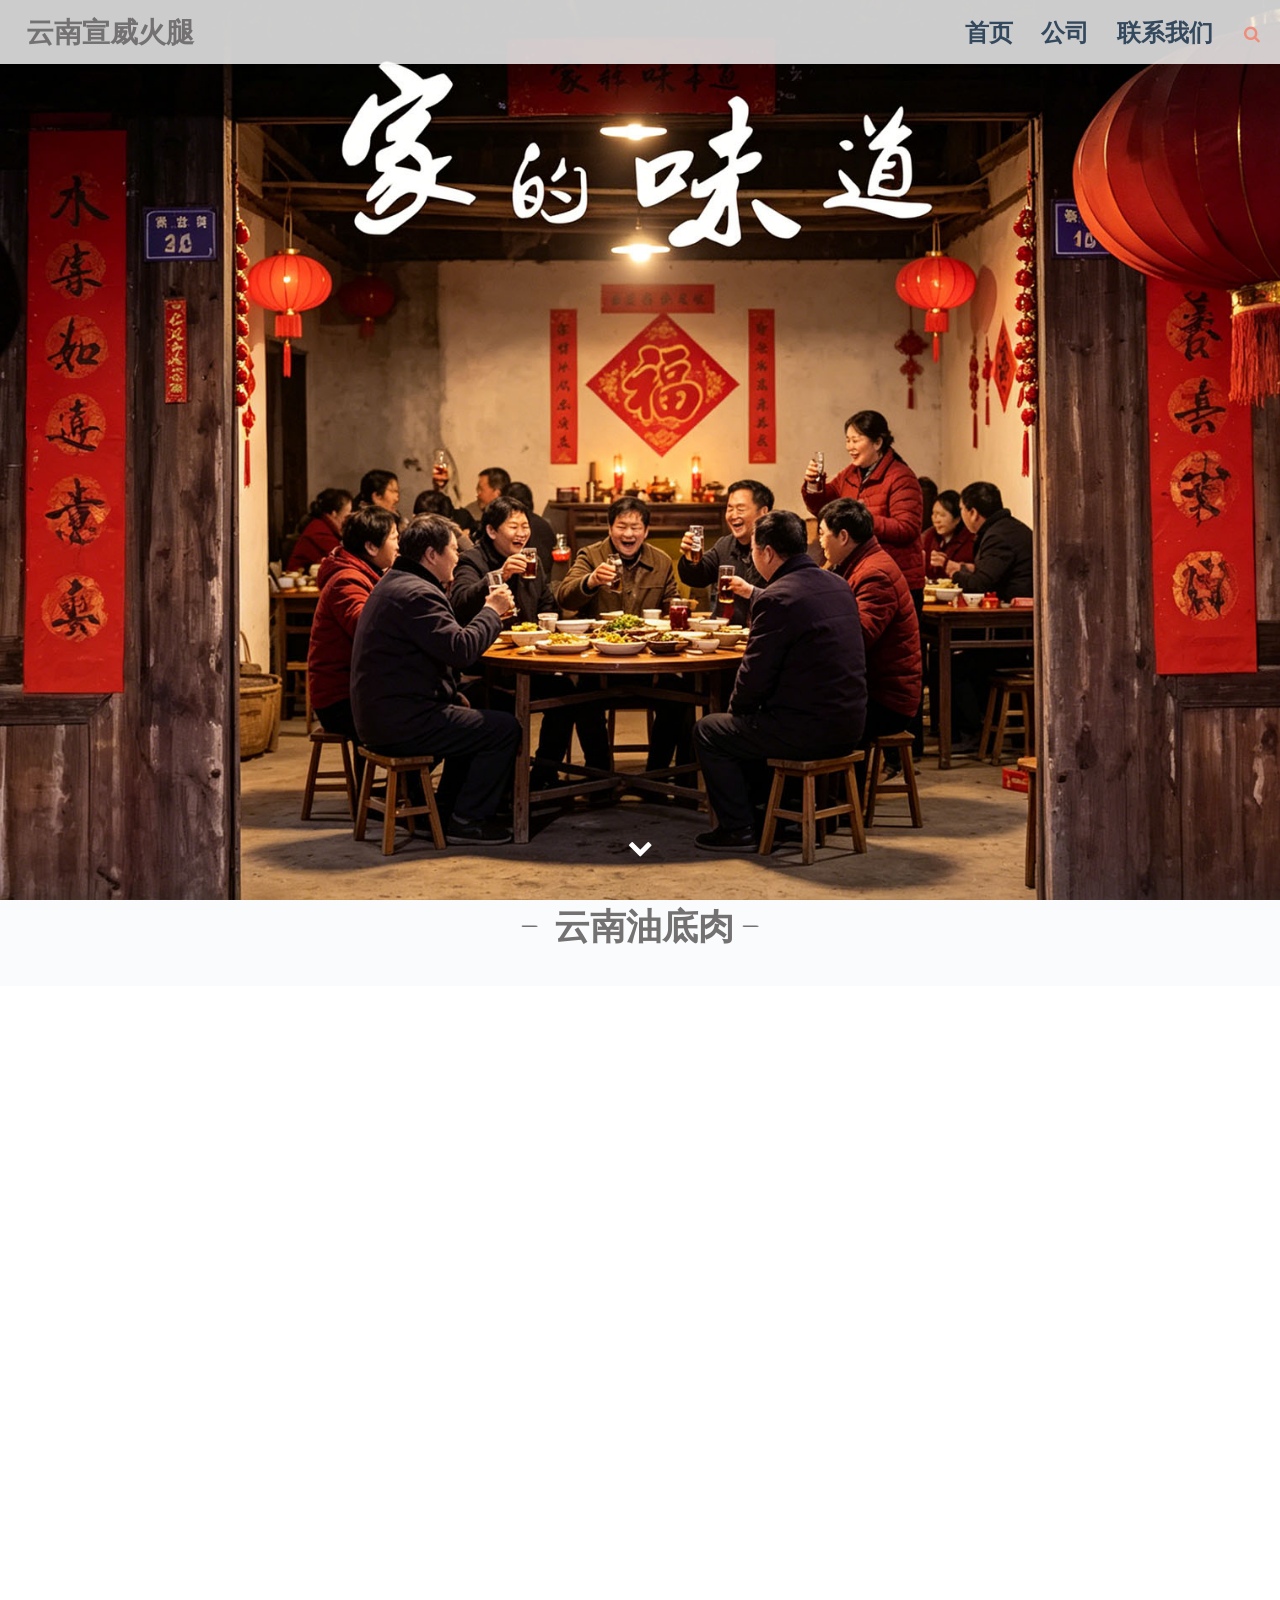
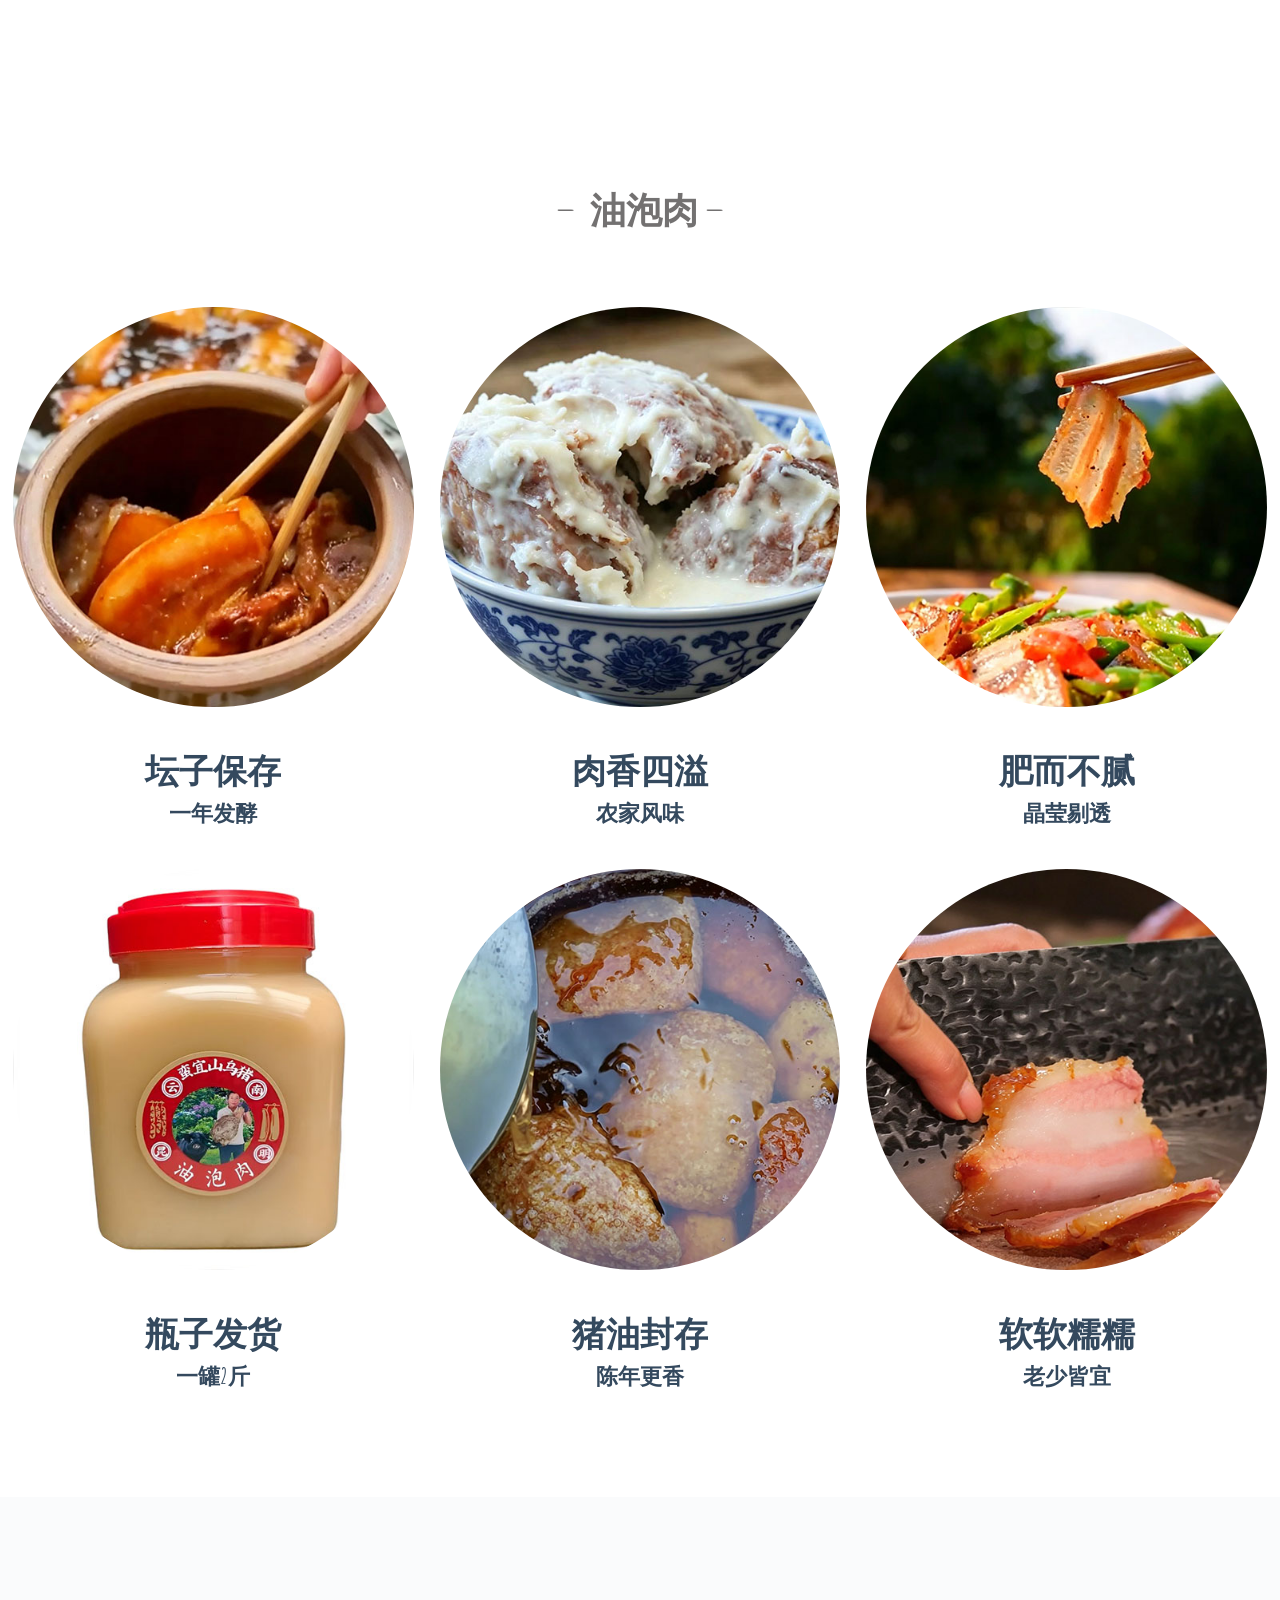
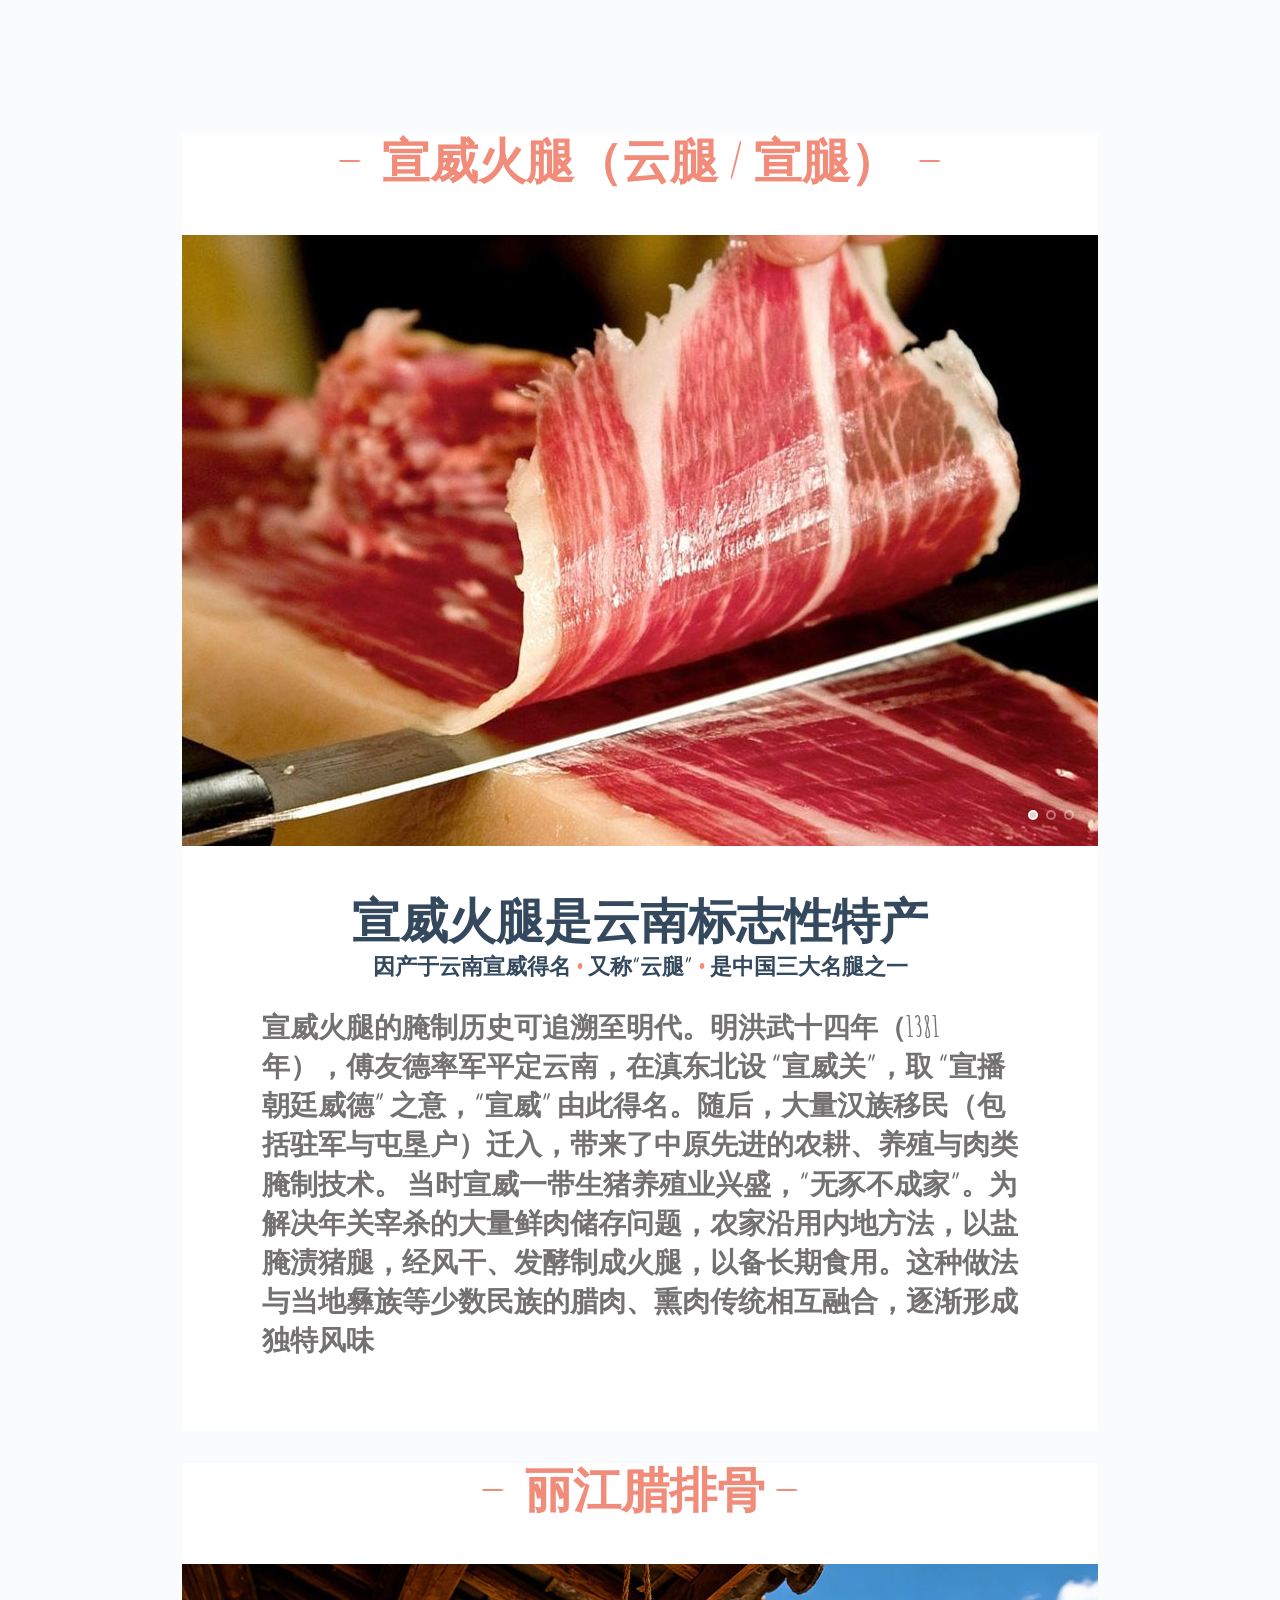
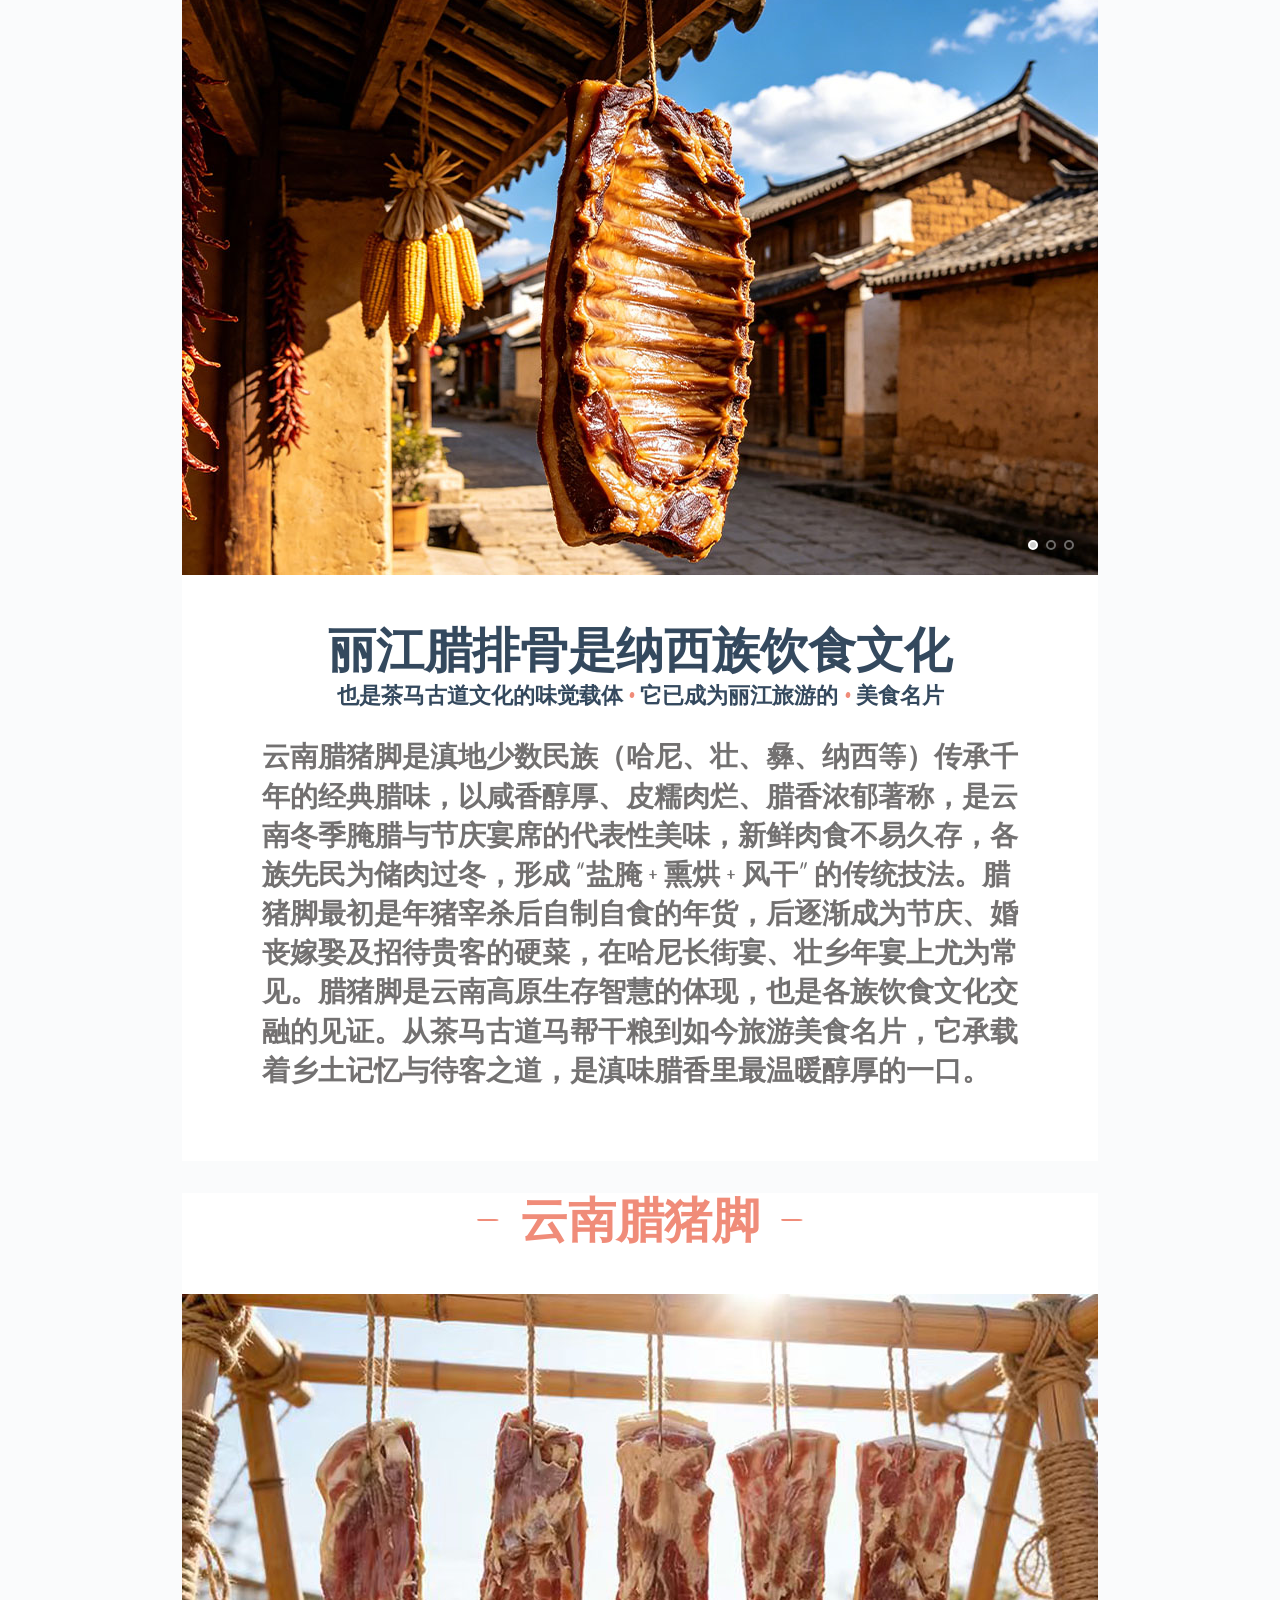
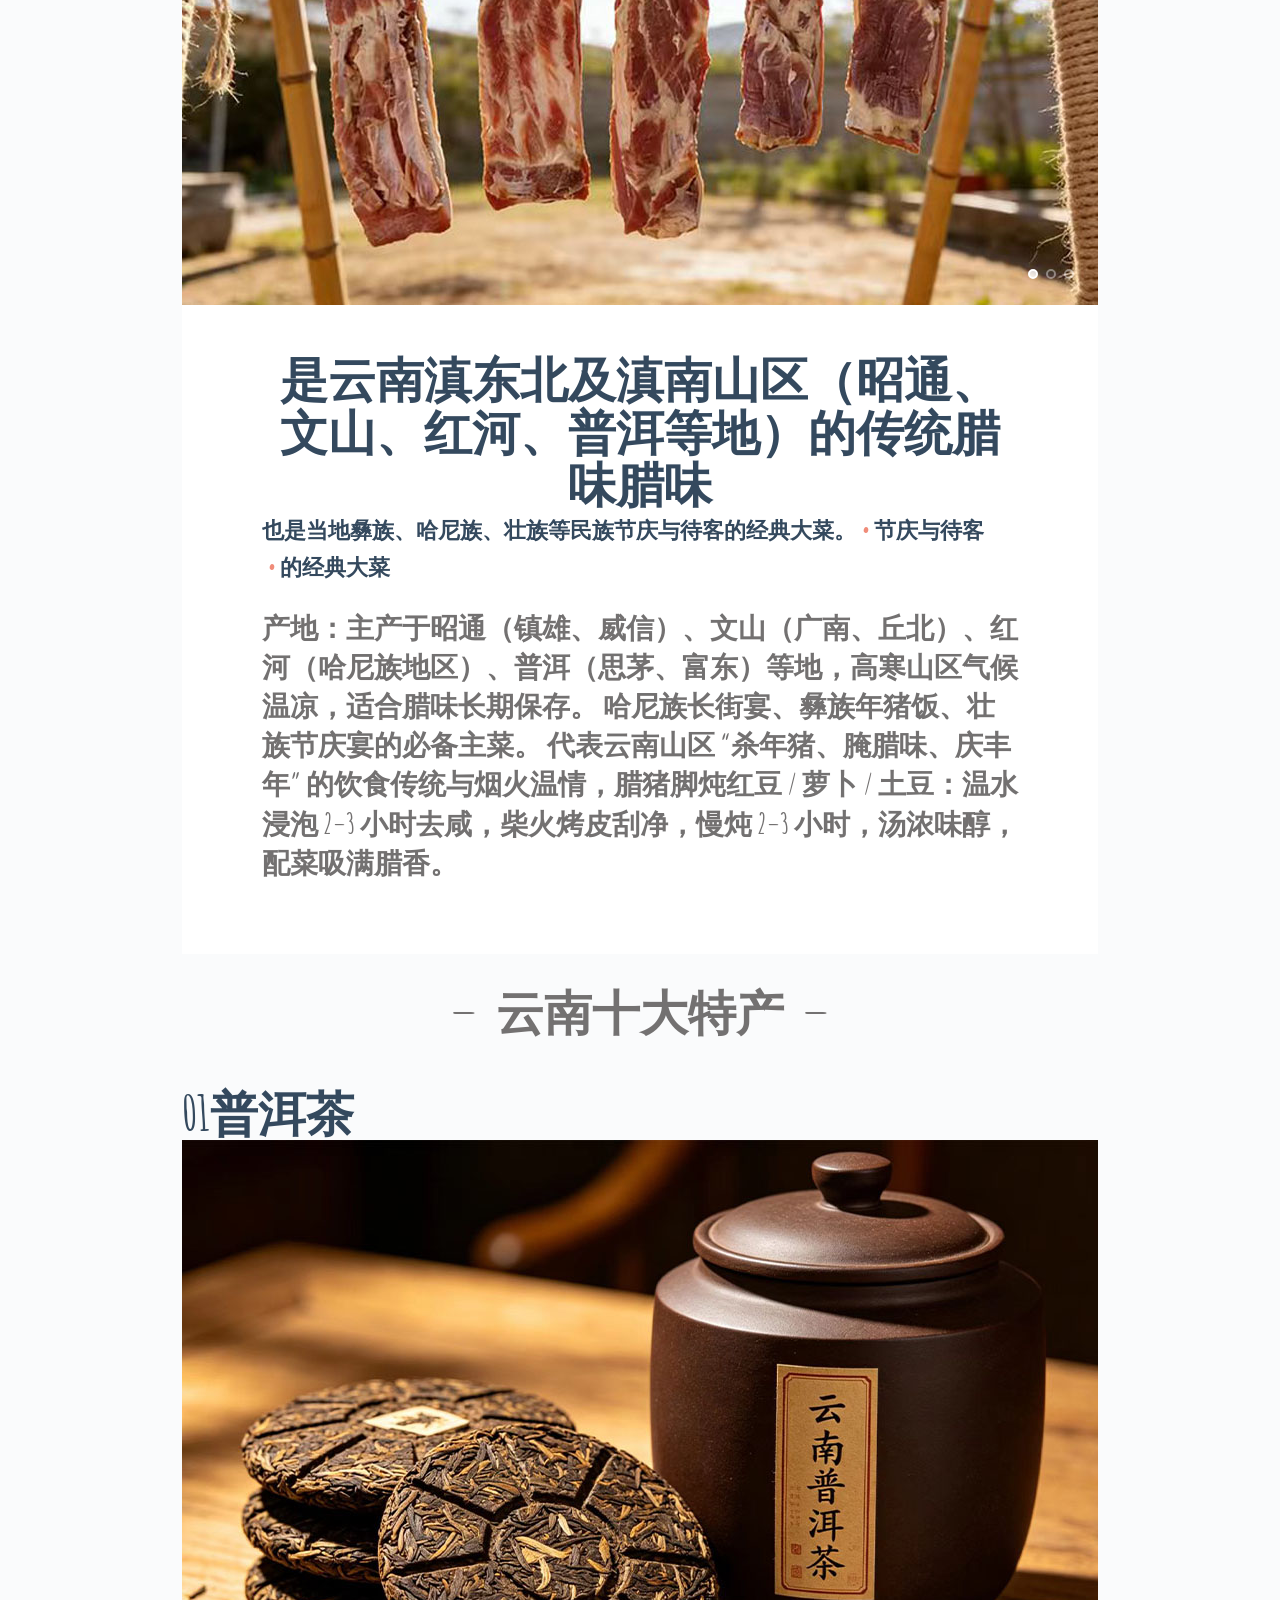
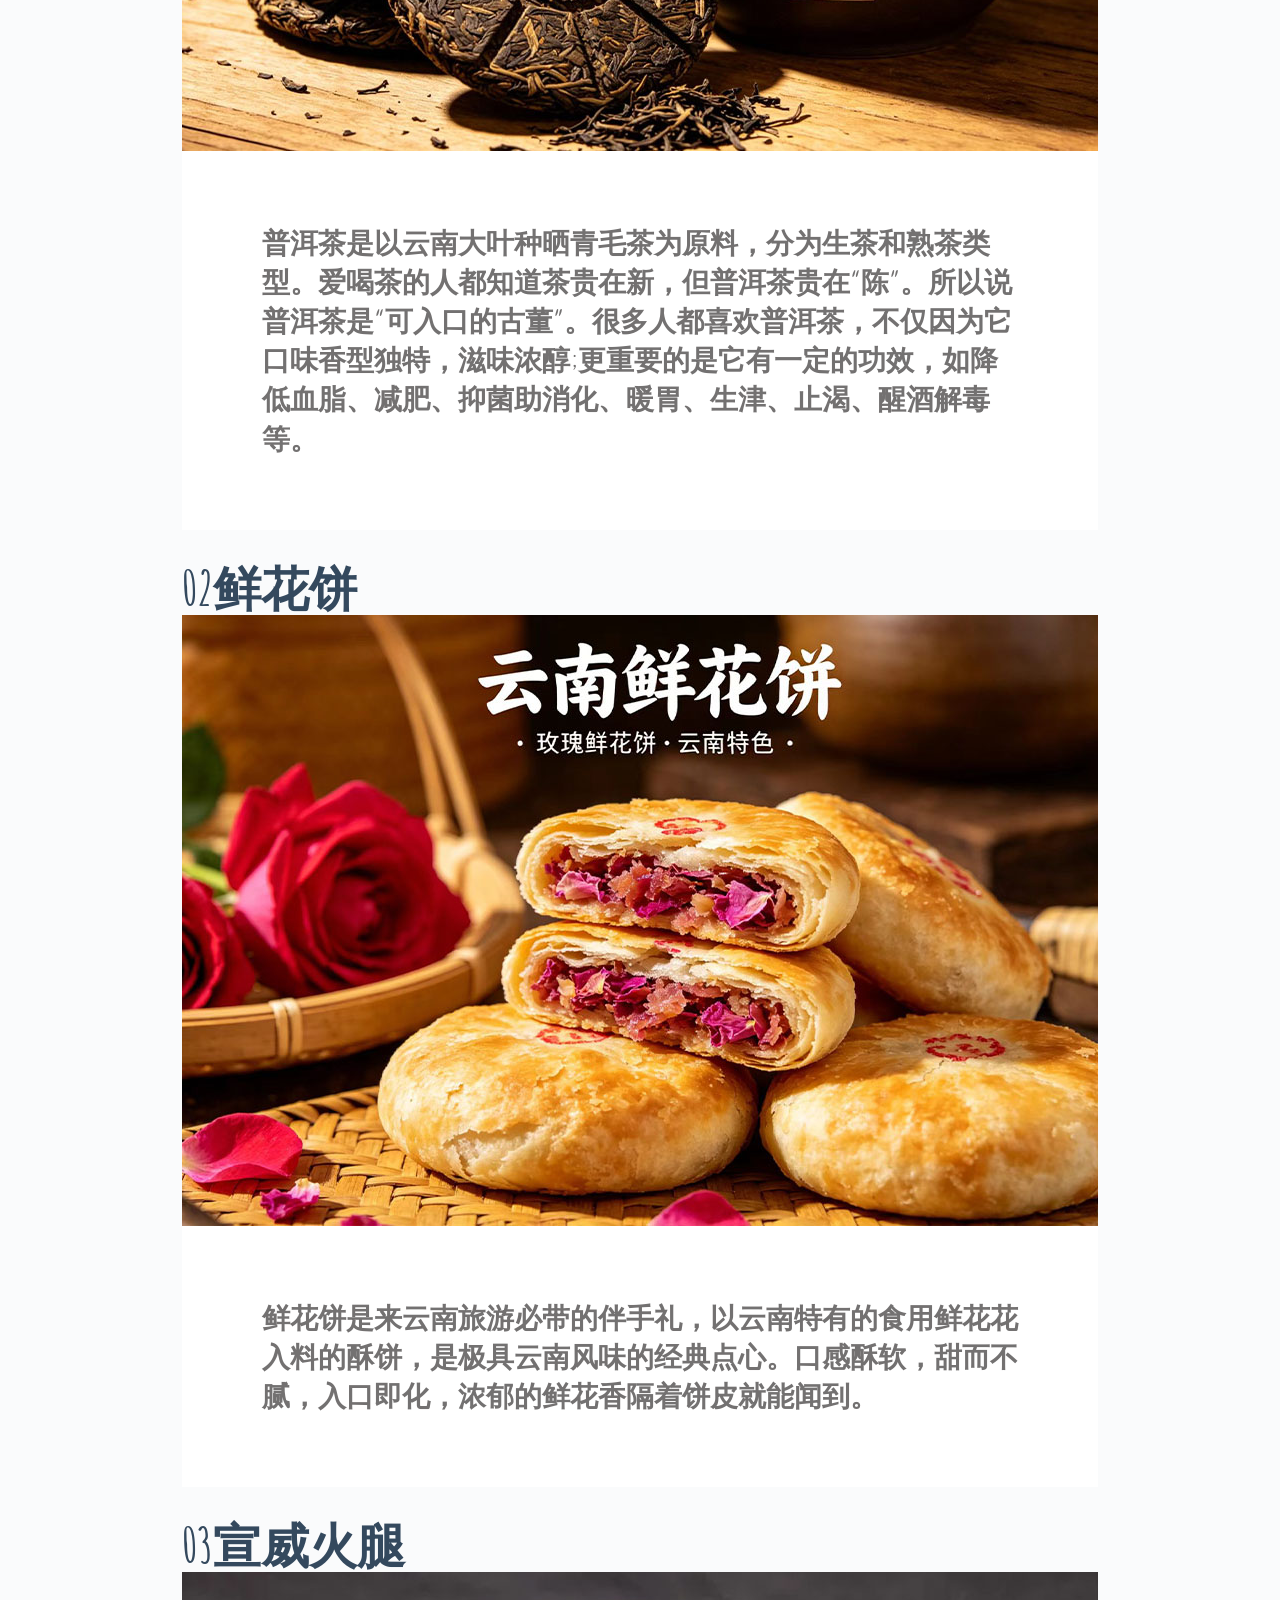
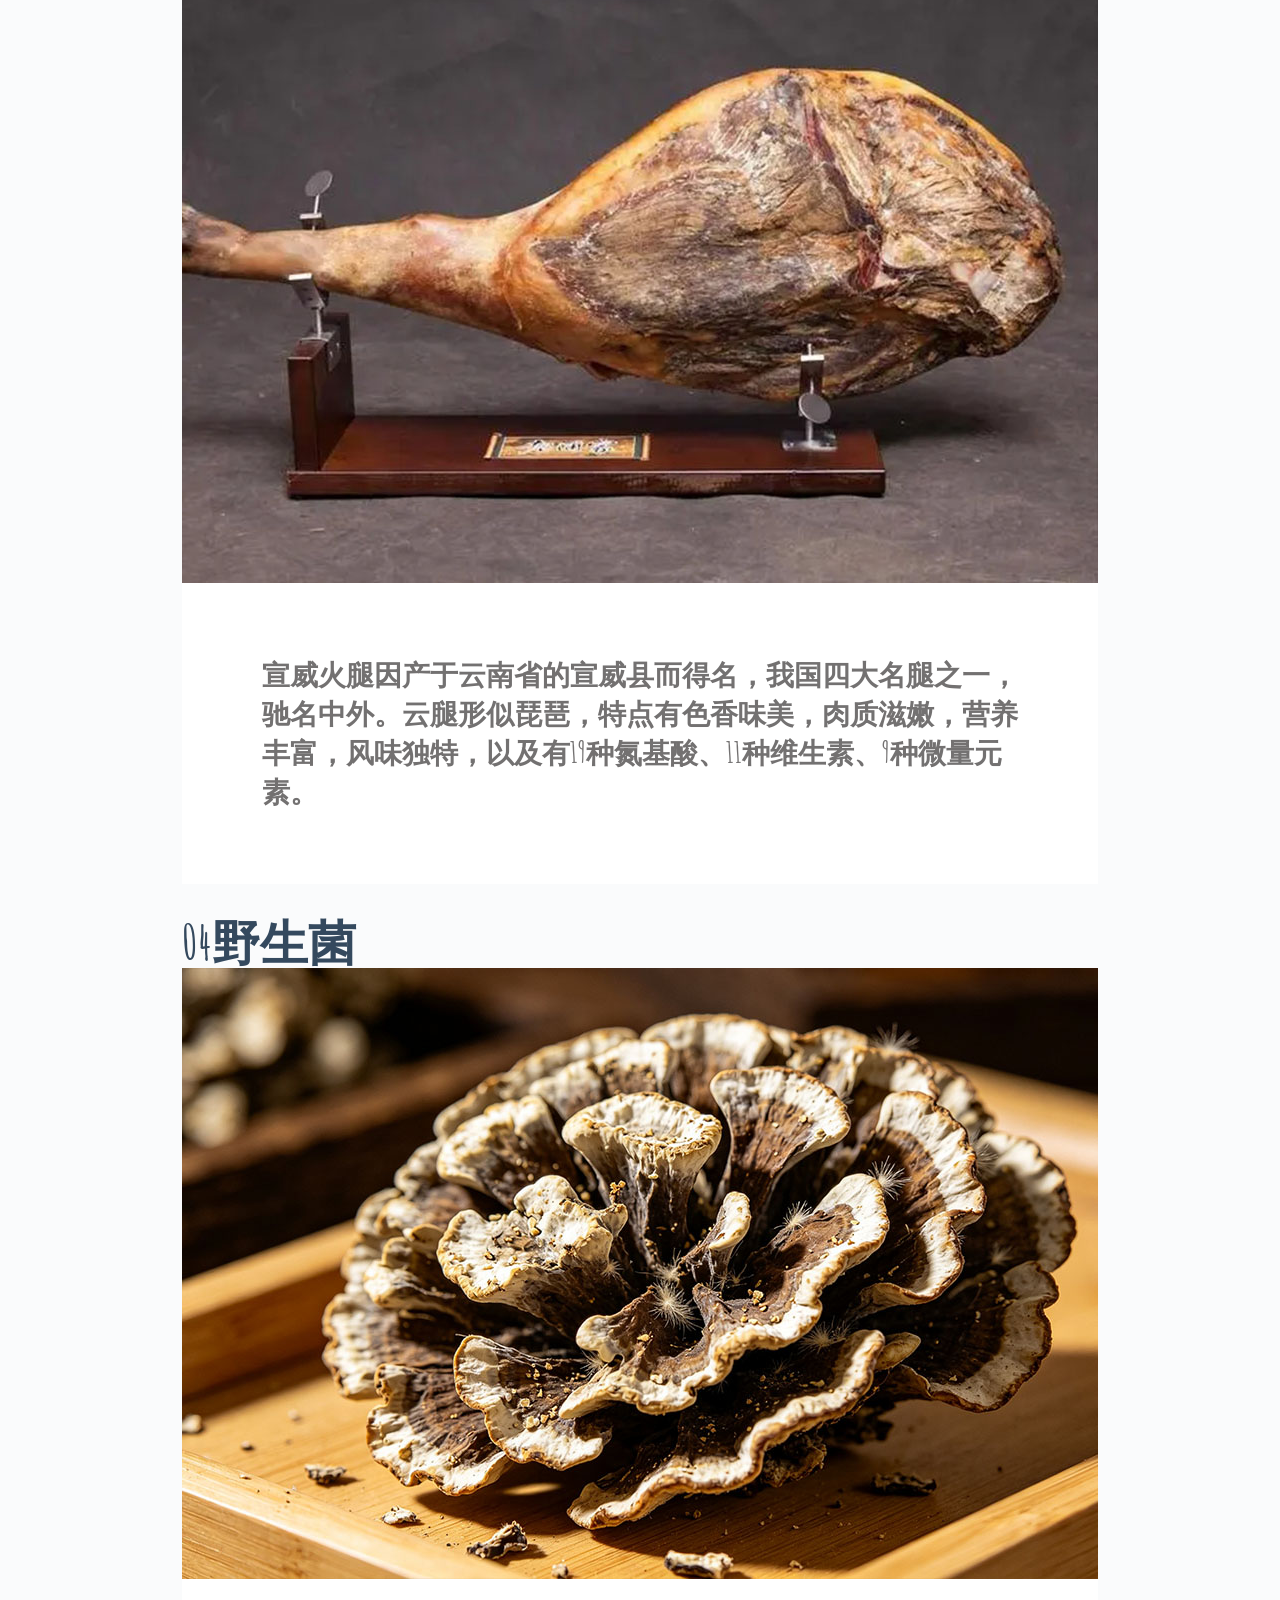
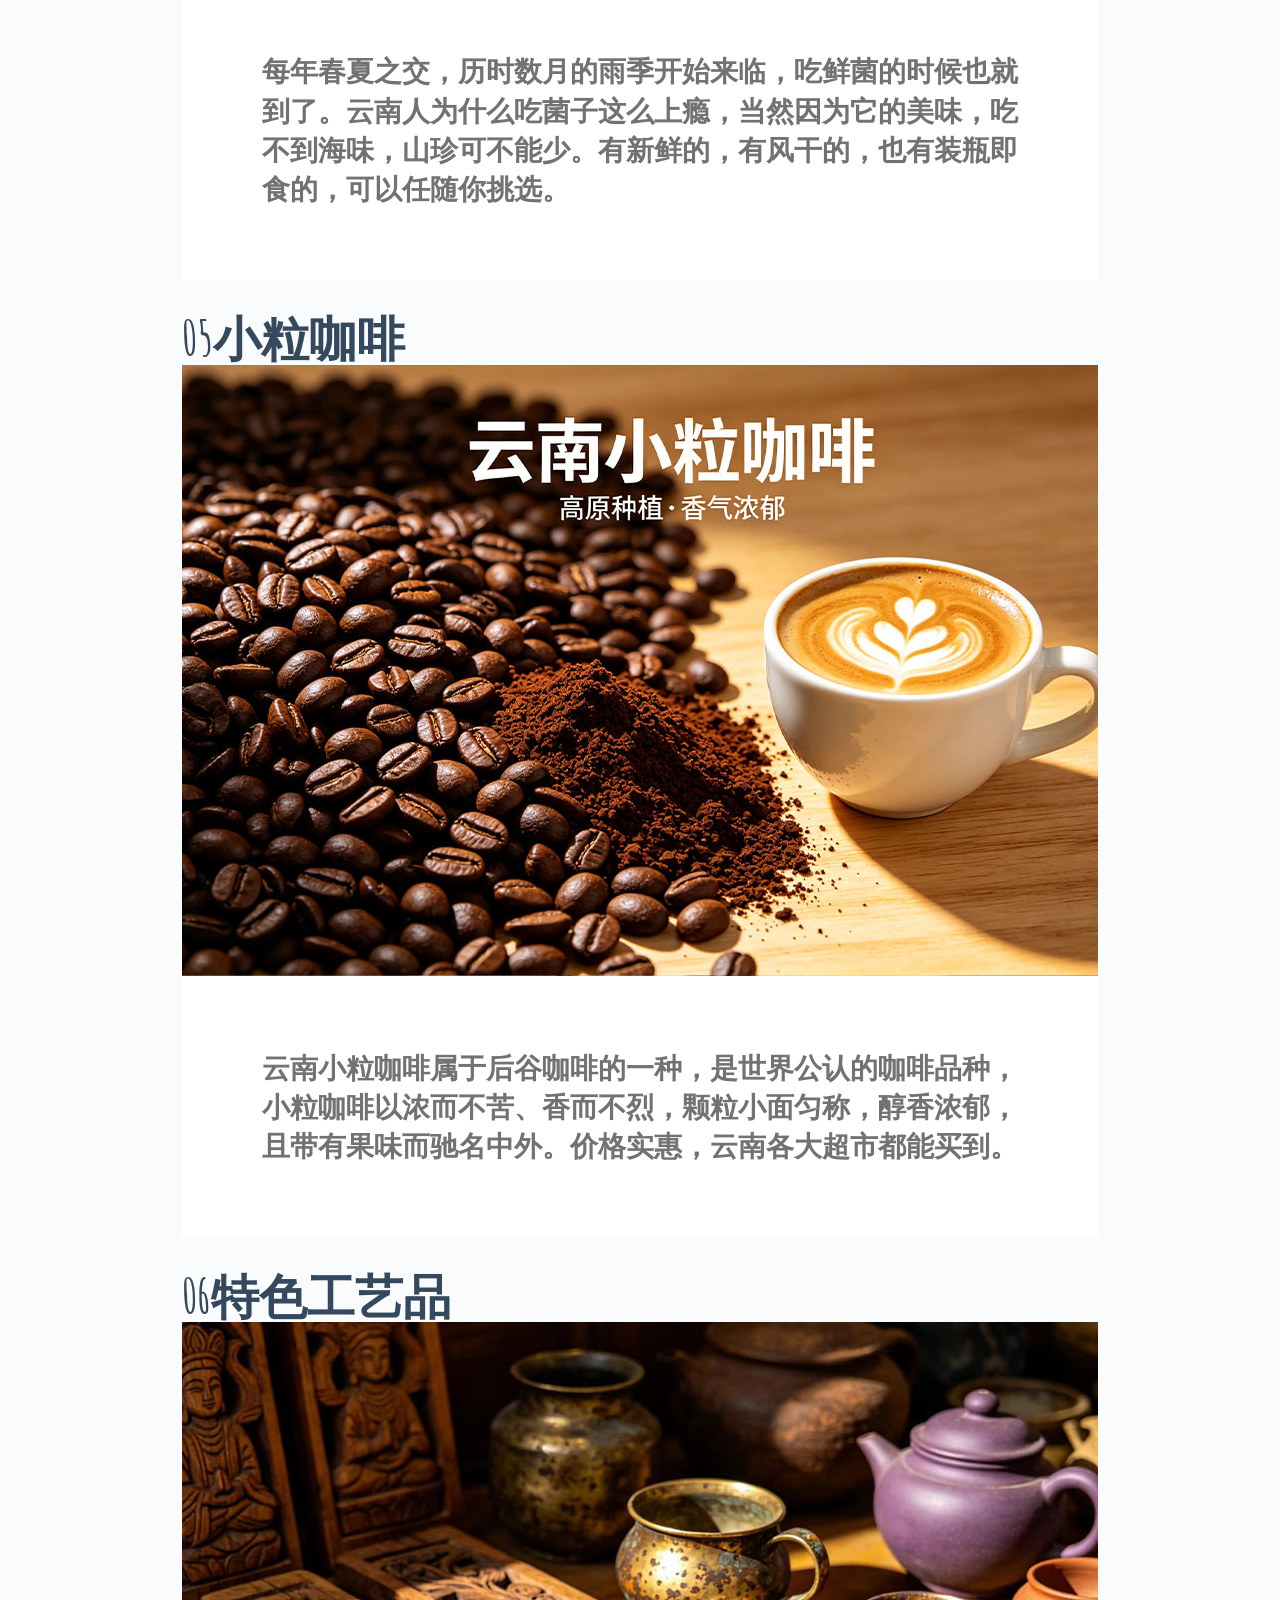
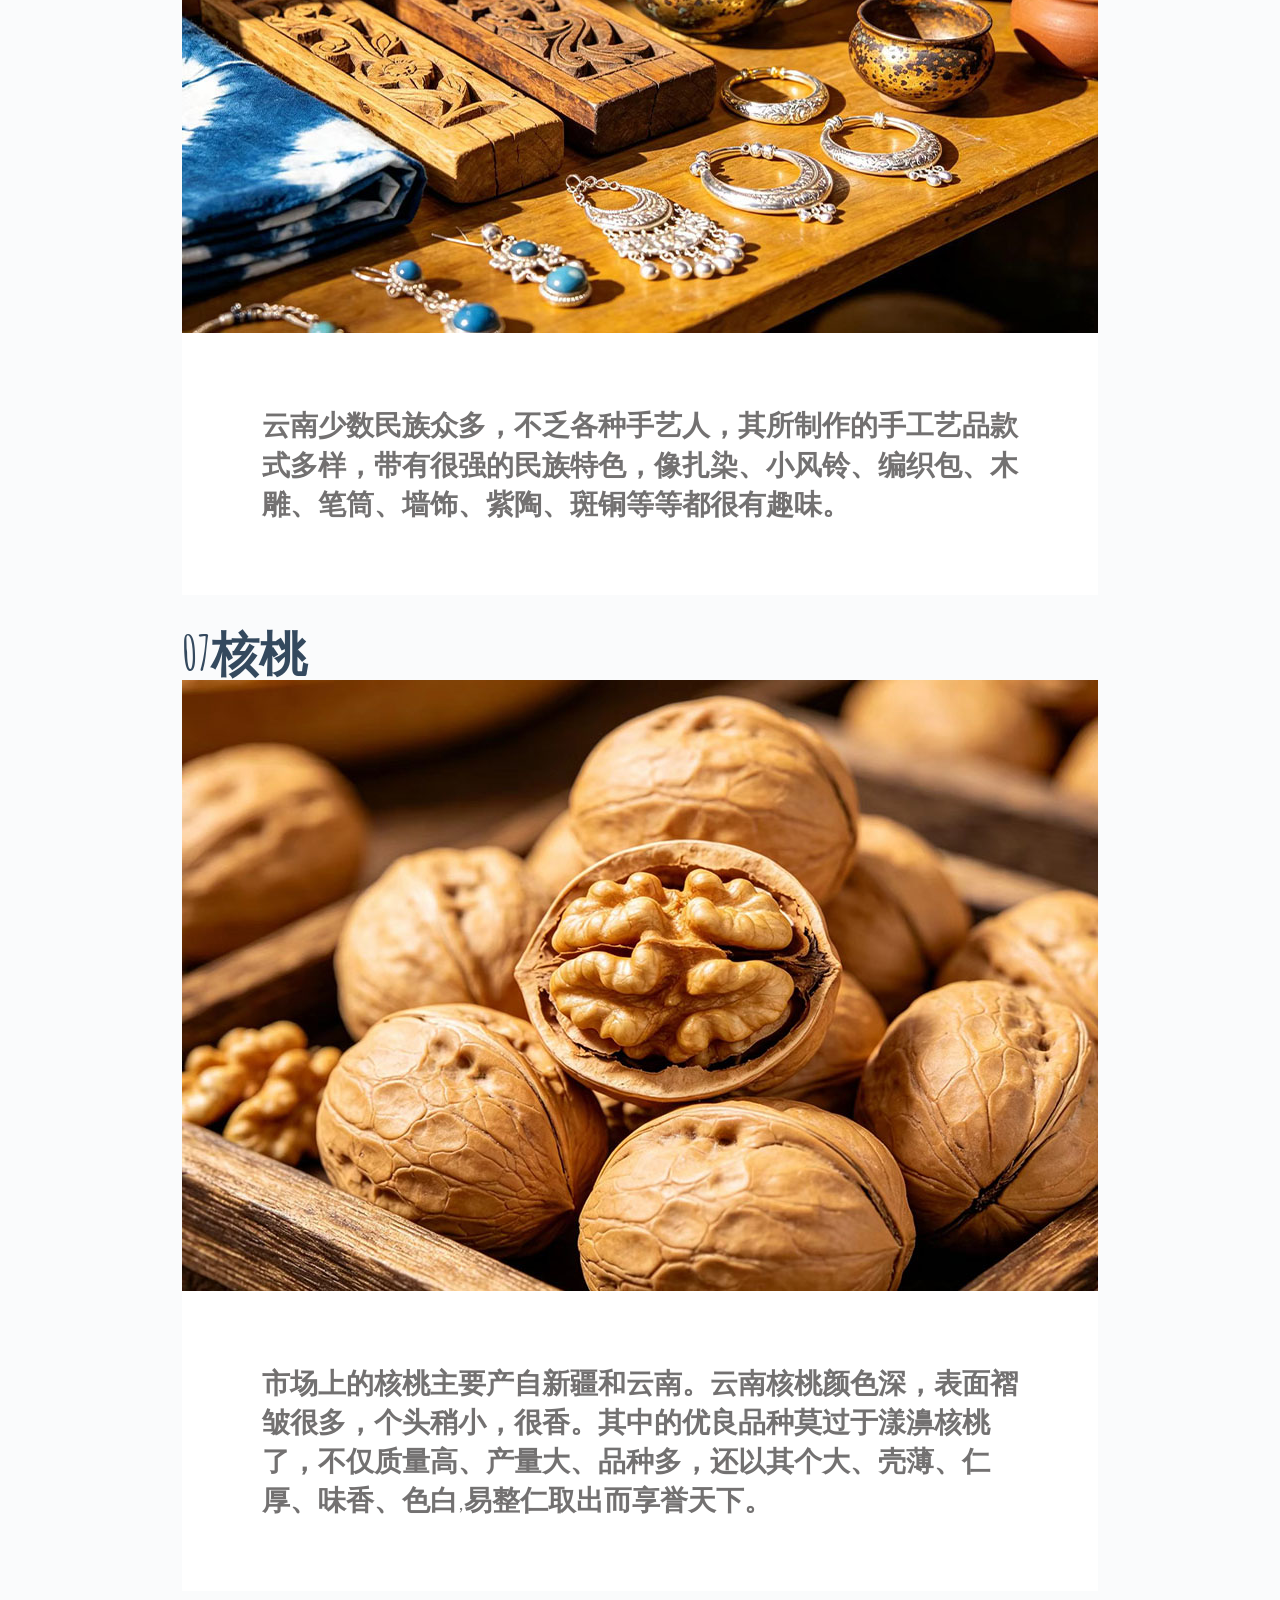
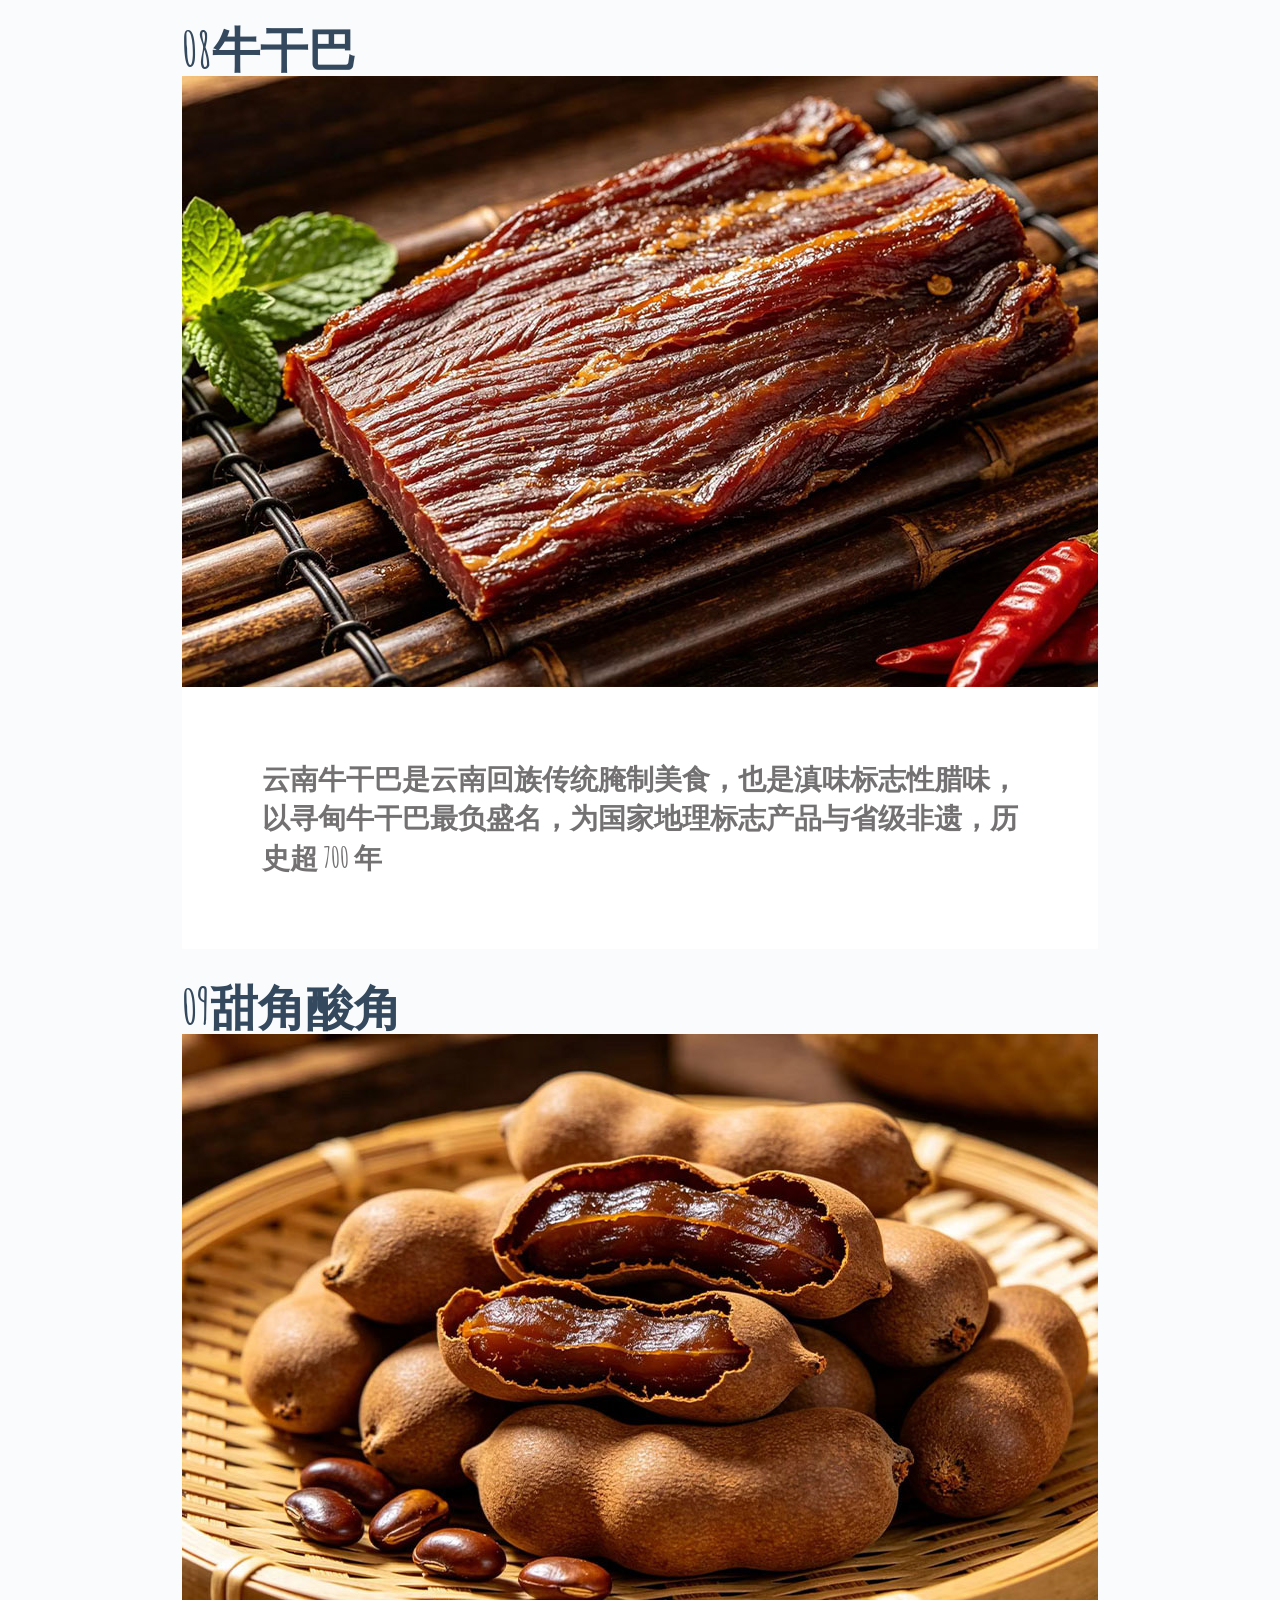
==== index.html @ a12ad0a9 "Add files via upload" ====
<!doctype html>
<html class="home blog no-js" lang="en-US">
<head>
<title>宜良计晓娟肉制品厂 批发宣威火腿</title>
<meta charset="UTF-8"/>
<meta name="description" content="计晓娟肉制品厂，昆明竹山土猪肉，宣威火腿,宣威火腿厂家,宣威火腿品牌,宣威火腿图片 金华火腿 丽江腊排骨 腊猪脚排骨，油底肉" />
<meta name="keywords" content="宜良计晓娟肉制品厂，昆明竹山土猪肉，宣威火腿,宣威火腿厂家,宣威火腿品牌,宣威火腿图片 金华火腿 丽江腊排骨 腊猪脚排骨，油底肉，" />
<link rel="shortcut icon" href="images/favicon.ico">
<link rel="stylesheet" href="https://stackpath.bootstrapcdn.com/font-awesome/4.7.0/css/font-awesome.min.css"
          type="text/css" media="all"/>
<link rel="stylesheet" href="https://fonts.googleapis.com/css?family=Amatic+SC%3A400%2C700%7CLato%3A400%2C700%2C400italic%2C700italic&amp;ver=4.9.8"
          type="text/css" media="screen"/>
<link rel="stylesheet" href="style.css" type="text/css" media="screen"/>
<link rel="stylesheet" href="print.css" type="text/css" media="print"/>
<!--[if (lt IE 9) & (!IEMobile)]>
    <link rel="stylesheet" id="lt-ie9-css" href="ie.css" type="text/css" media="screen"/>
    <![endif]--> 
<script src='js/jquery-3.0.0.min.js'></script> 
<script src='js/jquery-migrate-3.0.1.min.js'></script> 
<!--[if lt IE 9]>
    <script src="http://html5shim.googlecode.com/svn/trunk/html5.js"></script>
    <![endif]-->
</head>

<body class="home sticky-menu sidebar-off" id="top">
<header class="header">
  <div class="header-wrap">
    <div class="logo plain logo-left">
      <div class="site-title"> <a href="index.html" title="Go to Home">云南宣威火腿</a> </div>
    </div>
    <!-- /logo -->
    
    <nav id="nav" role="navigation">
      <div class="table">
        <div class="table-cell">
          <ul id="menu-menu-1">
            <li class="menu-item"> <a href="index.html">首页</a></li>
            <li class="menu-item"> <a href="about.html">公司</a></li>
            <li class="menu-item"> <a href="contact.html">联系我们</a></li>
          </ul>
        </div>
      </div>
    </nav>
    <a href="#nav" class="menu-trigger"><i class="fa fa-bars"></i></a> <a href="#topsearch" class="search-trigger"><i class="fa fa-search"></i></a> </div>
</header>
<div class="hero" style="background-image: url('images/lead.jpg'); text-align:right;">
  <div class="hero-inner">
    <div class="inner">
      <h2><span class="border border-top border-bottom"></span></h2>
      <div class="hero-line-one"></div>
      <div class="hero-line-two"><span class="border border-bottom"><a href="https://freehtml5.co" style="color:#FFF;"></a></span> </div>
    </div>
    <a class="more-arrow" href="#content"><i class="fa fa-chevron-down"></i></a></div>
</div>
<h2 class="home-sticky-title">云南油底肉</h2>
<span class="post-image post-video">
<div class="fluid-width-video-wrapper" style="padding-top: 56.25%;">
  <iframe
                              src="https://tc.tktxus.com/%E5%9B%BE%E7%89%87/%E6%B2%B9%E5%BA%95%E8%82%89%E5%9C%A8%E4%BD%A0%E4%BB%AC%E5%BD%93%E5%9C%B0%E5%8F%AB%E5%81%9A%E4%BB%80%E4%B9%88.mp4" frameborder="0" webkitallowfullscreen=""
                                mozallowfullscreen="" allowfullscreen=""></iframe>
</div>
</span>
<div class="home-sticky" id="content">
  <h2 class="home-sticky-title">油泡肉</h2>
  <div class="sticky-inner">
    <aside class="home-sticky-post post has-post-thumbnail sticky"> <span class="post-image"> <a href="#"> <img width="502" height="502" src="images/Lollipop-502x502.jpg"
                     class="attachment-sticky size-sticky" alt=""/> </a> </span>
      <div class="inner">
        <h3 class="entry-title"> <a href="#">坛子保存</a> </h3>
        <ul class="meta top">
          <li class="time"> <a href="#">
            <time class="post-date updated" datetime="2015-02-02">一年发酵</time>
            </a> </li>
        </ul>
      </div>
    </aside>
    <aside class="home-sticky-post post has-post-thumbnail sticky "> <span class="post-image"> <a href="#"> <img width="502" height="502" src="images/Apothecary.jpg"
                     class="attachment-sticky size-sticky" alt=""/> </a> </span>
      <div class="inner">
        <h3 class="entry-title"> <a href="#">肉香四溢</a> </h3>
        <ul class="meta top">
          <li class="time"> <a href="#"
                           title="The Apothecary">
            <time class="post-date updated" datetime="2015-01-31">农家风味</time>
            </a> </li>
        </ul>
      </div>
    </aside>
    <aside class="home-sticky-post post has-post-thumbnail sticky"> <span class="post-image"> <a href="#"> <img width="502" height="502" src="images/Flowers.jpg"
                     class="attachment-sticky size-sticky" alt=""/> </a> </span>
      <div class="inner">
        <h3 class="entry-title"> <a href="#">肥而不腻</a> </h3>
        <ul class="meta top">
          <li class="time"> <a href="#">
            <time class="post-date updated" datetime="2015-01-25">晶莹剔透</time>
            </a> </li>
        </ul>
      </div>
    </aside>
    <aside class="home-sticky-post post has-post-thumbnail sticky "> <span class="post-image"> <a href="#"><img width="502" height="502" src="images/Sun.jpg"
                     class="attachment-sticky size-sticky" alt=""/> </a> </span>
      <div class="inner">
        <h3 class="entry-title"> <a href="#">瓶子发货</a> </h3>
        <ul class="meta top">
          <li class="time"> <a href="#"
                           title="The Sunny Day">
            <time class="post-date updated" datetime="2015-01-21">一罐2斤</time>
            </a> </li>
        </ul>
      </div>
    </aside>
    <aside class="home-sticky-post post has-post-thumbnail sticky "> <span class="post-image"> <a href="#"> <img width="502" height="502" src="images/Meeting.jpg"
                     class="attachment-sticky size-sticky" alt=""/> </a> </span>
      <div class="inner">
        <h3 class="entry-title"> <a href="#">猪油封存</a> </h3>
        <ul class="meta top">
          <li class="time"> <a href="#">
            <time class="post-date updated" datetime="2015-01-02">陈年更香</time>
            </a> </li>
        </ul>
      </div>
    </aside>
    <aside class="home-sticky-post post has-post-thumbnail sticky "> <span class="post-image"> <a href="#"> <img width="502" height="502" src="images/Bridge.jpg"
                     class="attachment-sticky size-sticky" alt=""/> </a> </span>
      <div class="inner">
        <h3 class="entry-title"> <a href="#">软软糯糯</a> </h3>
        <ul class="meta top">
          <li class="time"> <a href="#">
            <time class="post-date updated" datetime="2014-12-31">老少皆宜</time>
            </a> </li>
        </ul>
      </div>
    </aside>
  </div>
</div>
<div class="wrap full-wrap">
  <div class="main-wrap">
    <section class="main main-archive">
      <div class="loop">
        <article class="post format-gallery post_format-post-format-gallery"> <a href="#"
		 title="Running through Chicago">
          <h2 class="home-sticky-title">宣威火腿（云腿 / 宣腿） </h2>
          <div class="part-gallery">
            <div class="flexslider">
              <ul class="slides">
                <li><span class="post-image"><img src="images/Run-3.jpg"
                                                                      alt="Run-3"/></span></li>
                <li><span class="post-image"><img src="images/Run-1.jpg"
                                                                      alt="Run-1"/></span></li>
                <li><span class="post-image"><img src="images/Run-2.jpg"
                                                                      alt="Run-2"/></span></li>
              </ul>
            </div>
          </div>
          </a>
          <div class="inner">
            <h2 class="entry-title"> <a href="#"
                               title="宣威火腿是云南标志性特产"> 宣威火腿是云南标志性特产 </a> </h2>
            <ul class="meta top">
              <li class="time"> <a href="#"
                                   title="宣威火腿是云南标志性特产">
                <time class="post-date updated" datetime="2015-02-01">因产于云南宣威得名</time>
                </a></li>
              <li class="comments post-tags"> <a href="#">又称“云腿”</a></li>
              <li class="author-m post-tags"><span class="vcard author post-author"><span class="fn"><a
                                    href="#"
                                    title="Posts by Clare Smith" rel="author">是中国三大名腿之一</a></span></span> </li>
            </ul>
            <div class="post-content">
              <p>
              <h6>宣威火腿的腌制历史可追溯至明代。明洪武十四年（1381 年），傅友德率军平定云南，在滇东北设 “宣威关”，取 “宣播朝廷威德” 之意，“宣威” 由此得名。随后，大量汉族移民（包括驻军与屯垦户）迁入，带来了中原先进的农耕、养殖与肉类腌制技术。
                当时宣威一带生猪养殖业兴盛，“无豕不成家”。为解决年关宰杀的大量鲜肉储存问题，农家沿用内地方法，以盐腌渍猪腿，经风干、发酵制成火腿，以备长期食用。这种做法与当地彝族等少数民族的腊肉、熏肉传统相互融合，逐渐形成独特风味</h6>
              </p>
            </div>
          </div>
        </article>
        <article class="post format-gallery post_format-post-format-gallery"> <a href="#"
                       title="Running through Chicago">
          <h2 class="home-sticky-title">丽江腊排骨</h2>
          <div class="part-gallery">
            <div class="flexslider">
              <ul class="slides">
                <li><span class="post-image"><img src="images/p1.jpg"
                                                                      alt="p1.jpg"/></span></li>
                <li><span class="post-image"><img src="images/p2.jpg"
                                                                      alt="p2.jpg"/></span></li>
                <li><span class="post-image"><img src="images/p3.jpg"
                                                                      alt="p3.jpg"/></span></li>
              </ul>
            </div>
          </div>
          </a>
          <div class="inner">
            <h2 class="entry-title"> <a href="#"
                               title="丽江腊排骨是纳西族饮食文化"> 丽江腊排骨是纳西族饮食文化 </a> </h2>
            <ul class="meta top">
              <li class="time"> <a href="#"
                                   title="丽江腊排骨是纳西族饮食文化">
                <time class="post-date updated" datetime="2015-02-01">也是茶马古道文化的味觉载体</time>
                </a></li>
              <li class="comments post-tags"> <a href="#">它已成为丽江旅游的</a></li>
              <li class="author-m post-tags"><span class="vcard author post-author"><span class="fn"><a
                                    href="#"
                                    title="Posts by Clare Smith" rel="author">美食名片</a></span></span> </li>
            </ul>
            <div class="post-content">
              <p>
              <h6>云南腊猪脚是滇地少数民族（哈尼、壮、彝、纳西等）传承千年的经典腊味，以咸香醇厚、皮糯肉烂、腊香浓郁著称，是云南冬季腌腊与节庆宴席的代表性美味，新鲜肉食不易久存，各族先民为储肉过冬，形成 “盐腌 + 熏烘 + 风干” 的传统技法。腊猪脚最初是年猪宰杀后自制自食的年货，后逐渐成为节庆、婚丧嫁娶及招待贵客的硬菜，在哈尼长街宴、壮乡年宴上尤为常见。腊猪脚是云南高原生存智慧的体现，也是各族饮食文化交融的见证。从茶马古道马帮干粮到如今旅游美食名片，它承载着乡土记忆与待客之道，是滇味腊香里最温暖醇厚的一口。</h6>
              </p>
            </div>
          </div>
        </article>
        <article class="post format-gallery post_format-post-format-gallery"> <a href="#"
                       title="Running through Chicago">
          <h2 class="home-sticky-title">云南腊猪脚 </h2>
          <div class="part-gallery">
            <div class="flexslider">
              <ul class="slides">
                <li><span class="post-image"><img src="images/z2.jpg"
                                                                      alt="z2-3"/></span></li>
                <li><span class="post-image"><img src="images/z1.jpg"
                                                                      alt="z1-1"/></span></li>
                <li><span class="post-image"><img src="images/z3.jpg"
                                                                      alt="z3-2"/></span></li>
              </ul>
            </div>
          </div>
          </a>
          <div class="inner">
            <h2 class="entry-title"> <a href="#"
                               title="是云南滇东北及滇南山区（昭通、文山、红河、普洱等地）的传统腊味"> 是云南滇东北及滇南山区（昭通、文山、红河、普洱等地）的传统腊味腊味 </a> </h2>
            <ul class="meta top">
              <li class="time"> <a href="#"
                                   title="是云南滇东北及滇南山区（昭通、文山、红河、普洱等地）的传统腊味">
                <time class="post-date updated" datetime="2015-02-01">也是当地彝族、哈尼族、壮族等民族节庆与待客的经典大菜。</time>
                </a></li>
              <li class="comments post-tags"> <a href="#">节庆与待客</a></li>
              <li class="author-m post-tags"><span class="vcard author post-author"><span class="fn"><a
                                    href="#"
                                    title="Posts by Clare Smith" rel="author">的经典大菜</a></span></span> </li>
            </ul>
            <div class="post-content">
              <p>
              <h6>产地：主产于昭通（镇雄、威信）、文山（广南、丘北）、红河（哈尼族地区）、普洱（思茅、富东）等地，高寒山区气候温凉，适合腊味长期保存。
                哈尼族长街宴、彝族年猪饭、壮族节庆宴的必备主菜。
                代表云南山区 “杀年猪、腌腊味、庆丰年” 的饮食传统与烟火温情，腊猪脚炖红豆 / 萝卜 / 土豆：温水浸泡 2–3 小时去咸，柴火烤皮刮净，慢炖 2–3 小时，汤浓味醇，配菜吸满腊香。</h6>
              </p>
            </div>
          </div>
        </article>
      </div>
      <h2 class="home-sticky-title">云南十大特产 </h2>
      <h2 class="entry-title"> <a href="#"
                               title="Camper Van Fun">01普洱茶 </a> </h2>
      <article class="post format-image has-post-thumbnail post_format-post-format-image"> <span class="post-image"> <a href="#" title="Camper Van Fun"> <img width="916" height="611" src="images/Camper-1.jpg"
                                     class="attachment-desktop size-desktop" alt=""/> </a> </span>
        <div class="inner">
          <div class="post-content">
            <p>
            <h6>普洱茶是以云南大叶种晒青毛茶为原料，分为生茶和熟茶类型。爱喝茶的人都知道茶贵在新，但普洱茶贵在“陈”。所以说普洱茶是“可入口的古董”。很多人都喜欢普洱茶，不仅因为它口味香型独特，滋味浓醇;更重要的是它有一定的功效，如降低血脂、减肥、抑菌助消化、暖胃、生津、止渴、醒酒解毒等。 </h6>
            </p>
          </div>
        </div>
      </article>
      <h2 class="entry-title"> <a href="#"
                               title="Camper Van Fun">02鲜花饼 </a> </h2>
      <article class="post format-image has-post-thumbnail post_format-post-format-image"> <span class="post-image"> <a href="#" title="Camper Van Fun"> <img width="916" height="611" src="images/s2.jpg"
                                     class="attachment-desktop size-desktop" alt=""/> </a> </span>
        <div class="inner">
          <div class="post-content">
            <p>
            <h6>鲜花饼是来云南旅游必带的伴手礼，以云南特有的食用鲜花花入料的酥饼，是极具云南风味的经典点心。口感酥软，甜而不腻，入口即化，浓郁的鲜花香隔着饼皮就能闻到。</h6>
            </p>
          </div>
        </div>
      </article>
      <h2 class="entry-title"> <a href="#"
                               title="Camper Van Fun">03宣威火腿 </a> </h2>
      <article class="post format-image has-post-thumbnail post_format-post-format-image"> <span class="post-image"> <a href="#" title="Camper Van Fun"> <img width="916" height="611" src="images/s3.jpg"
                                     class="attachment-desktop size-desktop" alt=""/> </a> </span>
        <div class="inner">
          <div class="post-content">
            <p>
            <h6> 宣威火腿因产于云南省的宣威县而得名，我国四大名腿之一，驰名中外。云腿形似琵琶，特点有色香味美，肉质滋嫩，营养丰富，风味独特，以及有19种氮基酸、11种维生素、9种微量元素。</h6>
            </p>
          </div>
        </div>
      </article>
      <h2 class="entry-title"> <a href="#"
                               title="Camper Van Fun">04野生菌 </a> </h2>
      <article class="post format-image has-post-thumbnail post_format-post-format-image"> <span class="post-image"> <a href="#" title="Camper Van Fun"> <img width="916" height="611" src="images/s4.jpg"
                                     class="attachment-desktop size-desktop" alt=""/> </a> </span>
        <div class="inner">
          <div class="post-content">
            <p>
            <h6> 每年春夏之交，历时数月的雨季开始来临，吃鲜菌的时候也就到了。云南人为什么吃菌子这么上瘾，当然因为它的美味，吃不到海味，山珍可不能少。有新鲜的，有风干的，也有装瓶即食的，可以任随你挑选。</h6>
            </p>
          </div>
        </div>
      </article>
      <h2 class="entry-title"> <a href="#"
                               title="Camper Van Fun">05小粒咖啡 </a> </h2>
      <article class="post format-image has-post-thumbnail post_format-post-format-image"> <span class="post-image"> <a href="#" title="Camper Van Fun"> <img width="916" height="611" src="images/s5.jpg"
                                     class="attachment-desktop size-desktop" alt=""/> </a> </span>
        <div class="inner">
          <div class="post-content">
            <p>
            <h6>云南小粒咖啡属于后谷咖啡的一种，是世界公认的咖啡品种，小粒咖啡以浓而不苦、香而不烈，颗粒小面匀称，醇香浓郁，且带有果味而驰名中外。价格实惠，云南各大超市都能买到。</h6>
            </p>
          </div>
        </div>
      </article>
      <h2 class="entry-title"> <a href="#"
                               title="Camper Van Fun">06特色工艺品 </a> </h2>
      <article class="post format-image has-post-thumbnail post_format-post-format-image"> <span class="post-image"> <a href="#" title="Camper Van Fun"> <img width="916" height="611" src="images/s6.jpg"
                                     class="attachment-desktop size-desktop" alt=""/> </a> </span>
        <div class="inner">
          <div class="post-content">
            <p>
            <h6>云南少数民族众多，不乏各种手艺人，其所制作的手工艺品款式多样，带有很强的民族特色，像扎染、小风铃、编织包、木雕、笔筒、墙饰、紫陶、斑铜等等都很有趣味。</h6>
            </p>
          </div>
        </div>
      </article>
      <h2 class="entry-title"> <a href="#"
                               title="Camper Van Fun">07核桃 </a> </h2>
      <article class="post format-image has-post-thumbnail post_format-post-format-image"> <span class="post-image"> <a href="#" title="Camper Van Fun"> <img width="916" height="611" src="images/s7.jpg"
                                     class="attachment-desktop size-desktop" alt=""/> </a> </span>
        <div class="inner">
          <div class="post-content">
            <p>
            <h6> 市场上的核桃主要产自新疆和云南。云南核桃颜色深，表面褶皱很多，个头稍小，很香。其中的优良品种莫过于漾濞核桃了，不仅质量高、产量大、品种多，还以其个大、壳薄、仁厚、味香、色白,易整仁取出而享誉天下。</h6>
            </p>
          </div>
        </div>
      </article>
      <h2 class="entry-title"> <a href="#"
                               title="Camper Van Fun">08牛干巴 </a> </h2>
      <article class="post format-image has-post-thumbnail post_format-post-format-image"> <span class="post-image"> <a href="#" title="Camper Van Fun"> <img width="916" height="611" src="images/s8.jpg"
                                     class="attachment-desktop size-desktop" alt=""/> </a> </span>
        <div class="inner">
          <div class="post-content">
            <p>
            <h6> 云南牛干巴是云南回族传统腌制美食，也是滇味标志性腊味，以寻甸牛干巴最负盛名，为国家地理标志产品与省级非遗，历史超 700 年</h6>
            </p>
          </div>
        </div>
      </article>
      <h2 class="entry-title"> <a href="#"
                               title="Camper Van Fun">09甜角酸角 </a> </h2>
      <article class="post format-image has-post-thumbnail post_format-post-format-image"> <span class="post-image"> <a href="#" title="Camper Van Fun"> <img width="916" height="611" src="images/s9.jpg"
                                     class="attachment-desktop size-desktop" alt=""/> </a> </span>
        <div class="inner">
          <div class="post-content">
            <p>
            <h6> 云南产酸角从口感上可分为酸角、酸甜角和甜角。酸角果肉难剥离，香味淡、味道偏酸，口感微涩，肉质粗糙。甜角味道微酸多甜，果肉易剥离，香味浓、肉厚、肉质细腻，口味胜于酸角，含糖量比较高。可直接剥壳食用，来云南旅游可以带Q糖果型的袋装小食品当做伴手礼。</h6>
            </p>
          </div>
        </div>
      </article>
      <h2 class="entry-title"> <a href="#"
                               title="Camper Van Fun">10云南米线 </a> </h2>
      <article class="post format-image has-post-thumbnail post_format-post-format-image"> <span class="post-image"> <a href="#" title="Camper Van Fun"> <img width="916" height="611" src="images/s10.jpg"
                                     class="attachment-desktop size-desktop" alt=""/> </a> </span>
        <div class="inner">
          <div class="post-content">
            <p>
            <h6>云南人把米线的吃法发挥到了极致，如果你喜欢吃米线的话一日三餐半个月不带重样的。大家熟知的过桥米线是米线中的上品，风味独特，汤汁鲜美,，久负盛名。吃米线建议还是来云南吃，外省绝大部分打着云南米线的牌子，但实际不是云南的米线。</h6>
            </p>
          </div>
        </div>
      </article>
    </section>
  </div>
  <!-- /main-wrap --> 
  
</div>
<!-- /wrap -->

<div class="footer-widgets widget-count-4">
  <div class="wrap">
    <div class="mt-about-you-widget">
      <div class="widget footer"> <img class="mt-about-avatar" src="images/about-me.jpg" alt="计晓娟肉制品厂"/>
        <h4>计晓娟肉制品厂</h4>
        <div class="mt-about-bio">
          <p>地址：云南省 昆明市 宜良县</p>
        </div>
      </div>
    </div>
    <div class="widget footer">
      <h4>电话：158 8720 6995</h4>
      <h4>087-67597676</h4>
      <h4>微信：15887206995</h4>
    </div>
    <div class="widget footer">
      <h4>云南宣威火腿</h4>
      <div class="textwidget"> <img src="images/gallery.png" alt=""> </div>
    </div>
  </div>
</div>
<footer class="footer">
  <div class="footer-wrap">
    <div id="footer-text">&copy; 云南
      计晓娟 <a href="#" target="_blank">肉制品厂</a>.</div>
    <a href="#top" id="btt">顶 <i class="fa fa-chevron-up"></i></a> </div>
</footer>
<div id="topsearch">
  <div class="table">
    <div class="table-cell">
      <form role="search" method="get" class="searchform" action="index.html">
        <div>
          <input type="text" value="" name="s" class="s" placeholder="Type and hit enter"/>
          <input type="submit" class="searchsubmit" value="Search"/>
        </div>
      </form>
    </div>
  </div>
  <a href="#topsearch" class="search-trigger"><i class="fa fa-times"></i></a> </div>
<script>var ie9 = false;</script> 
<!--[if lte IE 9 ]>
<script> var ie9 = true; </script>
<![endif]--> 
<script src="js/global-plugins.min.js"></script> 
<script src="js/main.js"></script>
</body>
</html>
---- style.css ----
@charset "UTF-8";
/*!

	Itsy by FreeHTML5
	https://freehtml5.co
	https://twitter.com/fh5co
	https://fb.com/fh5co

==========================================================================
*/
/* ==========================================================================
	Table of Contents
==========================================================================

	0. Resets
		0.1. Plugins
			0.1.1 Flexslider
		0.2 Tables
		0.3 Code etc.
		0.4 Forms
		0.5 Defaults
		0.6 Comments

	1.  Global Styles
	2.  Sharing & Pagination
	3.  Single, Home & Archive
	4.  Search / Archive / Author
	5.  404
	6.  Archive Layout
	7.  Contact
	8.  Back to top
	9.  Default Page
	10. Related
	11. Header & Footer Widget Areas
	12. Colors
	13. Shortcodes
	14. Media Queries

*/
/* ==========================================================================
    0 Resets & Box Sizing
  ========================================================================== */
html, body, div, span, object, iframe, h1, h2, h3, h4, h5, h6, p, blockquote, pre, abbr, address, cite, code, del, dfn, em, img, ins, kbd, q, samp, small, strong, sub, sup, var, b, i, dl, dt, dd, ol, ul, li, fieldset, form, label, legend, table, caption, tbody, tfoot, thead, tr, th, td, article, aside, canvas, details, figcaption, figure, footer, header, hgroup, menu, nav, section, summary, time, mark, audio, video {
  border: 0;
  font-size: 100%;
  font: inherit;
  vertical-align: baseline;
  margin: 0;
  padding: 0;
}

article, aside, details, figcaption, figure, footer, header, hgroup, menu, nav, section {
  display: block;
}

blockquote, q {
  quotes: none;
}

blockquote:before, blockquote:after, q:before, q:after {
  content: none;
}

ins {
  background-color: #ff9;
  color: #333;
  text-decoration: none;
}

mark {
  background-color: #ff9;
  color: #333;
  font-style: italic;
  font-weight: 700;
}

del {
  text-decoration: line-through;
}

abbr[title], dfn[title] {
  border-bottom: 1px dotted;
  cursor: help;
}

table {
  border-collapse: collapse;
  border-spacing: 0;
}

hr {
  display: block;
  height: 1px;
  border: 0;
  border-top: 1px solid #ccc;
  margin: 1em 0;
  padding: 0;
}

input, select {
  vertical-align: middle;
}

body {
  font: 13px/1.231 sans-serif;
}

select, input, textarea, button {
  font: 99% sans-serif;
}

pre, code, kbd, samp {
  font-family: monospace, sans-serif;
}

html {
  overflow-y: scroll;
}

a:hover, a:active {
  outline: none;
}

ul, ol {
  margin-left: 2em;
}

ol {
  list-style-type: decimal;
}

nav ul, nav li {
  list-style: none;
  list-style-image: none;
  margin: 0;
}

small {
  font-size: 85%;
}

strong, th {
  font-weight: 700;
}

td {
  vertical-align: top;
}

sub, sup {
  font-size: 75%;
  line-height: 0;
  position: relative;
}

sup {
  top: -.5em;
}

sub {
  bottom: -.25em;
}

pre {
  white-space: pre-wrap;
  word-wrap: break-word;
  padding: 1em;
}

textarea {
  overflow: auto;
}

.ie6 legend, .ie7 legend {
  margin-left: -7px;
}

input[type="checkbox"] {
  vertical-align: bottom;
}

.ie7 input[type="checkbox"] {
  vertical-align: baseline;
}

label, input[type="button"], input[type="submit"], input[type="image"], button {
  cursor: pointer;
}

button, input, select, textarea {
  margin: 0;
}

input:invalid, textarea:invalid {
  border-radius: 1px;
  -moz-box-shadow: 0 0 5px red;
  -webkit-box-shadow: 0 0 5px red;
  box-shadow: 0 0 5px red;
}

.no-boxshadow input:invalid, .no-boxshadow textarea:invalid {
  background-color: #f0dddd;
}

button {
  width: auto;
  overflow: visible;
}

.ie7 img {
  -ms-interpolation-mode: bicubic;
}

input[type="radio"], .ie6 input {
  vertical-align: text-bottom;
}

em, i {
  font-style: oblique;
}

img {
  max-width: 100%;
  height: auto;
}

* {
  -webkit-font-smoothing: aliased;
  -webkit-box-sizing: border-box;
  -moz-box-sizing: border-box;
  box-sizing: border-box;
}

/* ==========================================================================
		0.1 Plugins
	========================================================================== */
/* ==========================================================================
0.1.1 Flexslider
========================================================================== */
/*
* jQuery FlexSlider v2.2.0
* http://www.woothemes.com/flexslider/
*
* Copyright 2012 WooThemes
* Free to use under the GPLv2 license.
* http://www.gnu.org/licenses/gpl-2.0.html
*
* Contributing author: Tyler Smith (@mbmufffin)
*/
/* Browser Resets
*********************************/
.flex-container a:active,
.flexslider a:active,
.flex-container a:focus,
.flexslider a:focus {
  outline: none;
}

.slides,
.flex-control-nav,
.flex-direction-nav {
  margin: 0;
  padding: 0;
  list-style: none;
}

/* FlexSlider Necessary Styles
*********************************/
.flexslider {
  margin: 0;
  padding: 0;
}

.flexslider .slides > li {
  display: none;
  -webkit-backface-visibility: hidden;
}

/* Hide the slides before the JS is loaded. Avoids image jumping */
.flexslider .slides img {
  width: 100%;
  display: block;
}

.flex-pauseplay span {
  text-transform: capitalize;
}

/* Clearfix for the .slides element */
.slides:after {
  content: "\0020";
  display: block;
  clear: both;
  visibility: hidden;
  line-height: 0;
  height: 0;
}

html[xmlns] .slides {
  display: block;
}

* html .slides {
  height: 1%;
}

/* No JavaScript Fallback */
/* If you are not using another script, such as Modernizr, make sure you
* include js that eliminates this class on page load */
.no-js .slides > li:first-child {
  display: block;
}

/* FlexSlider MeanThemes Theme
*********************************/
.flexslider {
  margin: 0;
  position: relative;
  zoom: 1;
}

.flexslider > ul.slides, .flexslider ul.slides > li {
  padding: 0;
  margin: 0;
}

.flex-viewport {
  max-height: 2000px;
  -webkit-transition: all 1s ease;
  -moz-transition: all 1s ease;
  -o-transition: all 1s ease;
  transition: all 1s ease;
}

.loading .flex-viewport {
  max-height: 300px;
}

.flexslider .slides {
  zoom: 1;
}

.carousel li {
  margin-right: 5px;
}

/* Direction Nav */
.flex-direction-nav {
  *height: 0;
}

.flex-direction-nav a {
  text-decoration: none;
  display: block;
  width: 40px;
  height: 40px;
  margin: -20px 0 0;
  position: absolute;
  top: 50%;
  z-index: 10;
  overflow: hidden;
  opacity: 0;
  cursor: pointer;
  color: rgba(255, 255, 255, 0.8);
  -webkit-transition: all .3s ease;
  -moz-transition: all .3s ease;
  transition: all .3s ease;
}

.flex-direction-nav .flex-prev {
  left: 0;
}

.flex-direction-nav .flex-next {
  right: 0;
  text-align: right;
}

.flexslider:hover .flex-prev {
  opacity: 0.7;
  left: 20px;
}

.flexslider:hover .flex-next {
  opacity: 0.7;
  right: 20px;
}

.flexslider:hover .flex-next:hover, .flexslider:hover .flex-prev:hover {
  opacity: 1;
}

.flex-direction-nav .flex-disabled {
  opacity: 0 !important;
  filter: alpha(opacity=0);
  cursor: default;
}

.flex-direction-nav a:before {
  font-family: "FontAwesome";
  font-size: 40px;
  display: inline-block;
  content: '\f104';
}

.flex-direction-nav a.flex-next:before {
  content: '\f105';
}

/* Control Nav */
.flex-control-nav {
  position: absolute;
  right: 20px;
  bottom: 1em;
  z-index: 3;
}
.flex-control-nav li {
  display: inline-block;
}
.flex-control-nav li a {
  display: inline-block;
  width: 10px;
  height: 10px;
  margin: 0 4px;
  text-indent: -999em;
  border: 2px solid #fff;
  border-radius: 6px;
  cursor: pointer;
  opacity: .4;
  -webkit-transition: background .5s, opacity .5s;
  -moz-transition: background .5s, opacity .5s;
  transition: background .5s, opacity .5s;
}
.flex-control-nav li a:hover {
  opacity: 0.7;
}
.flex-control-nav li a.flex-active {
  background: #fff;
  background: rgba(255, 255, 255, 0.8);
  opacity: 1;
}

.flex-control-thumbs {
  margin: 5px 0 0;
  position: static;
  overflow: hidden;
}

.flex-control-thumbs li {
  width: 25%;
  float: left;
  margin: 0;
}

.flex-control-thumbs img {
  width: 100%;
  display: block;
  opacity: .7;
  cursor: pointer;
}

.flex-control-thumbs img:hover {
  opacity: 1;
}

.flex-control-thumbs .flex-active {
  opacity: 1;
  cursor: default;
}

@media screen and (max-width: 860px) {
  .flex-direction-nav .flex-prev {
    opacity: 1;
    left: 10px;
  }

  .flex-direction-nav .flex-next {
    opacity: 1;
    right: 10px;
  }
}
/* ==========================================================================
  Zilla Likes
  ========================================================================== */
article .zilla-likes {
  padding-top: 40px;
  padding-bottom: 20px;
  padding-left: 0;
  text-decoration: none;
  width: 100%;
  text-align: center;
  background: none;
  font-family: 'Helvetica', Arial, sans-serif;
  font-size: 20px;
}
article .zilla-likes .zilla-likes-count:before {
  content: '';
  width: 60px;
  height: 60px;
  display: block;
  background: url(assets/img/zillalikes-on.svg) center center no-repeat;
  background: url(assets/img/zillalikes-off.svg) center center no-repeat;
  margin: 0 auto -43px auto;
}
article .zilla-likes:hover, article .zilla-likes.active {
  background: none;
  padding-left: 0 !important;
}
article .zilla-likes:hover .zilla-likes-count:before, article .zilla-likes.active .zilla-likes-count:before {
  background: url(assets/img/zillalikes-on.svg) center center no-repeat;
}
article .zilla-likes:hover .zilla-likes-count:before {
  -webkit-animation: pulsate 1s ease-in-out;
  -webkit-animation-iteration-count: infinite;
}

@-webkit-keyframes pulsate {
  0% {
    -webkit-transform: scale(1, 1);
  }
  25% {
    -webkit-transform: scale(0.9, 0.9);
  }
  50% {
    -webkit-transform: scale(1, 1);
  }
  75% {
    -webkit-transform: scale(1.1, 1.1);
  }
  100% {
    -webkit-transform: scale(1, 1);
  }
}
.isotope-item {
  z-index: 2;
}

.isotope-hidden.isotope-item {
  pointer-events: none;
  z-index: 1;
}

.isotope, .isotope .isotope-item {
  -webkit-transition-duration: 0.8s;
  -moz-transition-duration: 0.8s;
  -ms-transition-duration: 0.8s;
  -o-transition-duration: 0.8s;
  transition-duration: 0.8s;
}

.isotope {
  -webkit-transition-property: height, width;
  -moz-transition-property: height, width;
  -ms-transition-property: height, width;
  -o-transition-property: height, width;
  transition-property: height, width;
}

.isotope .isotope-item {
  -webkit-transition-property: -webkit-transform, opacity;
  -moz-transition-property: -moz-transform, opacity;
  -ms-transition-property: -ms-transform, opacity;
  -o-transition-property: top, left, opacity;
  transition-property: transform, opacity;
}

/* ==========================================================================
		0.2 Tables
	========================================================================== */
table {
  max-width: 100%;
}

table, table td, table th {
  border: 1px solid #ccc;
  border-collapse: collapse;
}

table td, table th {
  padding: 10px;
}

table th {
  background: #f3f3f3;
  font-weight: 700;
}

table tr:nth-child(odd) td {
  background: #f9f9f9;
}

/* ==========================================================================
			0.3 Code etc.
	========================================================================== */
dl {
  margin: 1.6em 0;
}

dl dt {
  float: left;
  width: 180px;
  overflow: hidden;
  clear: left;
  text-align: right;
  text-overflow: ellipsis;
  white-space: nowrap;
  font-weight: bold;
  margin-bottom: 1em;
}

dl dd {
  margin-left: 200px;
  margin-bottom: 1em;
}

.gallery dl {
  margin: auto;
}
.gallery dl dt {
  float: none;
  width: auto;
  overflow: auto;
  clear: none;
  text-align: inherit;
  text-overflow: none;
  white-space: inherit;
  font-weight: inherit;
  margin-bottom: auto;
}
.gallery dl dd {
  margin-left: auto;
  margin-bottom: auto;
}

mark {
  background-color: #ffc336;
}

code, tt {
  padding: 0 4px;
  font-family: "Courier New", monospace, sans-serif;
  border: 1px solid #E3EDF3;
  background: #F7FAFB;
  border-radius: 2px;
  display: inline-block;
}

pre {
  margin: 0 0 20px 0;
  border: 1px solid #E3EDF3;
  width: 96%;
  padding: 20px;
  font-family: "Courier New", monospace, sans-serif;
  white-space: pre;
  overflow: auto;
  background: #F7FAFB;
  border-radius: 3px;
}

h2 + pre {
  margin-top: 20px;
}

pre code, tt {
  font-size: inherit;
  white-space: -moz-pre-wrap;
  white-space: pre-wrap;
  background: transparent;
  border: none;
  padding: 0;
}

kbd {
  display: inline-block;
  margin-bottom: 0.4em;
  padding: 1px 8px;
  border: #ccc 1px solid;
  color: #666;
  text-shadow: #fff 0 1px 0;
  font-size: 0.9em;
  font-weight: bold;
  background: #f4f4f4;
  border-radius: 4px;
  box-shadow: 0 1px 0 rgba(0, 0, 0, 0.2), 0 1px 0 0 #fff inset;
}

/* ==========================================================================
		0.Forms
	========================================================================== */
::-webkit-input-placeholder {
  color: #737171;
}

:-moz-placeholder {
  /* Firefox 18- */
  color: #737171;
}

::-moz-placeholder {
  /* Firefox 19+ */
  color: #737171;
}

:-ms-input-placeholder {
  color: #737171;
}

input[type="text"], input[type="url"], input[type="email"],
input[type="tel"], input[type="password"], textarea {
  background-color: rgba(0, 0, 0, 0.05);
  border: none;
  border-radius: 0;
  -webkit-appearance: none;
  outline: none;
  width: auto;
  padding: 1em 0.75em;
  font-size: 19px;
  font-size: 1.9rem;
  font-weight: 400;
  font-family: Helvetica, Arial, sans-serif;
  width: 100%;
  color: #737171;
  -o-transition: all 0.25s ease-in-out;
  -webkit-transition: all 0.25s ease-in-out;
  -moz-transition: all 0.25s ease-in-out;
  transition: all 0.25s ease-in-out;
}

input[type="submit"], button {
  -webkit-appearance: none;
  background-color: transparent;
  font-size: 20px;
  font-size: 2rem;
}

input[type="text"]:hover, input[type="url"]:hover, input[type="email"]:hover,
input[type="tel"]:hover, input[type="password"]:hover, textarea:hover {
  color: #737171;
  background-color: rgba(0, 0, 0, 0.09);
}

input[type="text"]:focus, input[type="url"]:focus, input[type="email"]:focus,
input[type="tel"]:focus, input[type="password"]:focus, textarea:focus {
  color: #737171;
  box-shadow: none;
  background-color: rgba(0, 0, 0, 0.11);
}

select {
  width: 100%;
}

input.searchsubmit,
input[type="submit"].searchsubmit {
  display: none;
}

/* ==========================================================================
    0.5 Defaults
  ========================================================================== */
.alignnone {
  margin: 5px 0 20px;
}

a img.alignnone {
  margin: 5px 20px 20px 0;
}

a img.aligncenter {
  display: block;
  margin-left: auto;
  margin-right: auto;
}

.aligncenter,
div.aligncenter,
.aligncenter {
  display: block;
  margin: 5px auto;
  clear: both;
}

.alignright,
a img.alignright {
  float: right;
  margin: 5px 0 20px 20px;
}

.alignleft,
a img.alignleft {
  float: left;
  margin: 5px 20px 20px 0;
}

.sticky {
  font-style: normal;
}

.gallery-caption {
  font-style: normal;
  font-size: 80%;
}

.bypostauthor .avatar {
  border-color: #ccc;
}

.post-image:hover, .flexslider:hover {
  position: relative;
}

/* Text meant only for screen readers. */
.screen-reader-text {
  border: 0;
  clip: rect(1px, 1px, 1px, 1px);
  clip-path: inset(50%);
  height: 1px;
  margin: -1px;
  overflow: hidden;
  padding: 0;
  position: absolute !important;
  width: 1px;
  word-wrap: normal !important;
  /* Many screen reader and browser combinations announce broken words as they would appear visually. */
}

.screen-reader-text:focus {
  background-color: #eee;
  clip: auto !important;
  clip-path: none;
  color: #444;
  display: block;
  font-size: 1em;
  height: auto;
  left: 5px;
  line-height: normal;
  padding: 15px 23px 14px;
  text-decoration: none;
  top: 5px;
  width: auto;
  z-index: 100000;
  /* Above WP toolbar. */
}

/* ==========================================================================
	0.6 Comments
==========================================================================
*/
h3#respond-title {
  margin-bottom: 0.35em;
}

.author-avatar img {
  width: 50px;
  height: 50px;
  -webkit-box-sizing: content-box;
  -moz-box-sizing: content-box;
  box-sizing: content-box;
  border-radius: 100px;
}

.author-avatar.avatar-small img {
  width: 25px;
  height: 25px;
}

.comments-wrapper {
  position: relative;
  z-index: 1;
  padding-top: 0;
  margin-top: 2em;
}

p.form-submit {
  margin-bottom: 0;
}

#comments {
  display: inline-block;
  width: 100%;
}
#comments h5#respond {
  margin-top: 30px;
}
#comments h5#respond span {
  color: #f08c79;
}
#comments .url, #comments .comment-date {
  text-decoration: none;
  margin-top: -0.75em;
  display: block;
}
#comments .url {
  font-size: 120%;
}
#comments .comment-date {
  margin-top: 0;
  margin-bottom: -1em;
  font-size: 80%;
}
#comments .commentlist, #comments .commentlist ul {
  list-style-type: none;
  padding: 0;
  margin: 0;
}
#comments .commentlist {
  padding-top: 0;
  padding-bottom: 1em;
  margin-bottom: 2em;
  border-bottom: 1px solid rgba(0, 0, 0, 0.05);
}
#comments .commentlist li {
  display: table;
  width: 100%;
  margin-top: 20px;
}
#comments .commentlist li .comment-date {
  border: none;
  padding: 8px 0 4px 0;
  display: block;
}
#comments .commentlist li .comment-reply-link {
  display: inline-block;
  margin-top: 0;
  font-size: 70%;
  padding: 0.35em 1.25em;
}
#comments .commentlist li .author-avatar, #comments .commentlist li .comment-body {
  display: table-cell;
  vertical-align: top;
}
#comments .commentlist li .author-avatar {
  width: 60px;
}
#comments .commentlist ul {
  padding: 20px 0 0 40px;
  position: relative;
  display: block;
}
#comments .commentlist ul li {
  padding: 20px 0;
  margin: 0 0 20px 0;
  border-top: 3px solid rgba(0, 0, 0, 0.05);
  display: table;
}
#comments .commentlist ul li .author-avatar, #comments .commentlist ul li .comment-body {
  display: table-cell;
}
#comments .commentlist ul li:first-child {
  border-top: none;
}
#comments .commentlist .commentlist li:first-child li,
#comments .commentlist .commentlist ul li {
  border-top: 1px solid rgba(0, 0, 0, 0.05);
}
#comments label, #comments label + .required {
  position: absolute;
  left: -9999em;
}

input#author, input#email, input#url {
  max-width: 500px;
}

textarea#comment {
  height: 250px;
}

button:hover, input[type="submit"]:hover {
  opacity: 0.8;
}

/* ==========================================================================
	1. Global
	========================================================================== */
html {
  -webkit-text-size-adjust: none;
  -webkit-font-smoothing: antialiased;
  text-rendering: optimizeLegibility;
  font-size: 62.5%;
  height: 100%;
}

body {
  margin: 0;
  padding: 0;
  height: 100%;
  color: #737171;
}

.widget input.searchsubmit {
  display: none;
}

a, .basic-item a h2, a h1, a h2 {
  text-decoration: none;
  -o-transition: all 0.25s ease-in-out;
  -webkit-transition: all 0.25s ease-in-out;
  -moz-transition: all 0.25s ease-in-out;
  transition: all 0.25s ease-in-out;
}

/* GPU Enhanced */
body.overlay-active header.header, body.overlay-active .wrap,
.pagination li a:before, .share-overlay, .post-image a, .post-image a:hover {
  -webkit-transform: translatez(0);
  -moz-transform: translatez(0);
  -ms-transform: translatez(0);
  -o-transform: translatez(0);
  transform: translatez(0);
}

.side {
  -webkit-transform: translate3d(0, 0, 0);
}

.blur-enabled #topsearch {
  background: rgba(255, 255, 255, 0.85);
}

.sidebar-off .wrap.full-wrap, .sidebar-off.sidebar-switch .wrap.full-wrap {
  max-width: 916px;
  padding: 0;
}
.sidebar-off .wrap.full-wrap .main-wrap, .sidebar-off.sidebar-switch .wrap.full-wrap .main-wrap {
  width: 100%;
  float: none;
}

#topsearch {
  display: none;
  -webkit-overflow-scrolling: touch;
  position: fixed;
  top: 0;
  left: 0;
  width: 100%;
  height: 100%;
  overflow: auto;
  background-color: #fff;
  background: rgba(255, 255, 255, 0.85);
  z-index: 99;
  padding: 1em;
  margin: 0;
  text-align: center;
  color: #737171;
}
#topsearch .table {
  display: table;
  width: 100%;
  height: 100%;
}
#topsearch .table .table-cell {
  width: 100%;
  display: table-cell;
  vertical-align: middle;
}
#topsearch .search-trigger {
  position: absolute;
  top: 20px;
  right: 20px;
  color: #737171;
  font-size: 20px;
  font-size: 2rem;
  padding: 10px;
}
#topsearch input.s {
  background-color: transparent;
  font-size: 30px;
  font-size: 3rem;
  border-bottom: 1px solid #f08c79;
  max-width: 800px;
}
#topsearch input.s::-webkit-input-placeholder {
  color: #737171;
}
#topsearch input.s:-moz-placeholder {
  color: #737171;
}
#topsearch input.s::-moz-placeholder {
  color: #737171;
}
#topsearch input.s:-ms-input-placeholder {
  color: #737171;
}

header.header {
  position: relative;
  display: block;
  width: 100%;
  box-shadow: 0 0 5px 0 rgba(0, 0, 0, 0.07);
  z-index: 6;
}
header.header i.fa {
  font-size: 17px;
  font-size: 1.7rem;
  display: inline-block;
  vertical-align: middle;
}
header.header:before {
  content: '';
  position: absolute;
  top: 0;
  left: 0;
  width: 100%;
  height: 100%;
}
header.header .header-wrap {
  position: relative;
  display: table;
  width: 100%;
  max-width: 1330px;
  padding: 1em;
  margin: 0 auto;
}
header.header a.search-trigger, header.header a.menu-trigger {
  display: table-cell;
  vertical-align: middle;
  width: 20px;
  padding: 5px 7px;
}
header.header a.search-trigger, header.header a.menu-trigger, header.header .logo {
  position: relative;
  z-index: 5;
}
header.header nav {
  text-align: right;
  position: absolute;
  left: -9999em;
  opacity: 0;
  -o-transition: opacity 0.25s ease-in-out;
  -webkit-transition: opacity 0.25s ease-in-out;
  -moz-transition: opacity 0.25s ease-in-out;
  transition: opacity 0.25s ease-in-out;
}
header.header nav ul li {
  display: inline;
  margin-left: 1em;
  position: relative;
}
header.header nav ul li ul {
  display: none;
}
header.header nav ul li:first-child {
  margin-left: 0;
}
header.header .logo, header.header .nav-trigger {
  display: table-cell;
  vertical-align: middle;
}
header.header .logo {
  width: 200px;
}
header.header .site-tagline {
  margin-top: 0.35em;
}

.js .blur-enabled.menu-active header.header nav#nav {
  background-color: rgba(255, 255, 255, 0.85);
}

body.menu-active .wrap, body.menu-active .hero, body.menu-active .home-sticky {
  -webkit-filter: blur(10px);
}
body.menu-active header.header {
  position: fixed;
  top: 0;
  left: 0;
  width: 100%;
  z-index: 5;
}
body.menu-active header.header nav#nav {
  -webkit-overflow-scrolling: touch;
  position: fixed;
  top: 0;
  left: 0;
  width: 100%;
  height: 100%;
  overflow: auto;
  background-color: #fff;
  background-color: rgba(255, 255, 255, 0.95);
  z-index: 5;
  padding: 3em 1em;
  margin: 0;
  text-align: center;
  color: #737171;
  display: block;
  opacity: 1;
  -o-transition: opacity 0.25s ease-in-out;
  -webkit-transition: opacity 0.25s ease-in-out;
  -moz-transition: opacity 0.25s ease-in-out;
  transition: opacity 0.25s ease-in-out;
  font-size: 190%;
}
body.menu-active header.header nav#nav ul li.menu-inline, body.menu-active header.header nav#nav ul li.menu-inline:hover, body.menu-active header.header nav#nav ul li ul li, body.menu-active header.header nav#nav ul li ul li:hover {
  display: inline-block;
}
body.menu-active header.header nav#nav ul li ul {
  padding-bottom: 1em;
}
body.menu-active header.header nav#nav ul li, body.menu-active header.header nav#nav ul li:hover {
  display: block;
  margin: 0;
}
body.menu-active header.header nav#nav ul li a, body.menu-active header.header nav#nav ul li:hover a {
  display: block;
  padding: 0.25em 1em;
}
body.menu-active header.header nav#nav ul ul {
  display: block;
  font-size: 80%;
  background-color: transparent;
}
body.menu-active header.header nav#nav ul ul li a:before {
  content: ' - ';
}
body.menu-active header.header nav#nav .table {
  display: table;
  width: 100%;
  height: 100%;
}
body.menu-active header.header nav#nav .table .table-cell {
  width: 100%;
  display: table-cell;
  vertical-align: middle;
}

body.sticky-menu .hero {
  padding-top: 4em;
}
body.sticky-menu.hero-off .home-sticky {
  margin-top: 4em;
}
body.sticky-menu header.header {
  position: fixed;
  top: 0;
  left: 0;
  width: 100%;
}
body.sticky-menu header.header:before {
  opacity: 0.8;
}
body.sticky-menu a.menu-trigger, body.sticky-menu a.search-trigger {
  z-index: 5;
}
body.sticky-menu .site-title {
  z-index: 5;
  position: relative;
}
body.sticky-menu .wrap.full-wrap {
  padding-top: 6.5em;
}

.wrap {
  padding-left: 1em;
  padding-right: 1em;
}

.inner {
  padding: 3em 2em;
}

footer.footer {
  padding: 4em 2em;
  display: table;
  width: 100%;
  text-align: center;
}

.width-cap {
  max-width: 820px;
  margin: 0 auto;
}

.side {
  -o-transition: all 0.25s ease-in-out;
  -webkit-transition: all 0.25s ease-in-out;
  -moz-transition: all 0.25s ease-in-out;
  transition: all 0.25s ease-in-out;
  padding: 2em 1em 1em 1em;
  position: relative;
  z-index: 1;
}
.side ul {
  list-style: none;
  padding: 0;
  margin: 0;
}
.side ul ul {
  padding-left: 1em;
  font-size: 95%;
}
.side ul li {
  margin-top: 0.5em;
}
.side ul li.first-child {
  margin-top: 0;
}
.side .widget {
  border-radius: 3px;
  padding: 1.5em 2em;
  margin-bottom: 2em;
}
.side .widget ul li {
  display: block;
}
.side .widget .socials {
  text-align: center;
}
.side .widget h4 {
  margin-bottom: 0.6em;
}

/* ==========================================================================
	2. Sharing & Pagination
	========================================================================== */
.sharer {
  text-align: center;
}
.sharer li {
  padding-top: 1em;
}
.sharer li span {
  display: none;
}
.sharer li .twitter {
  color: #55acee;
}
.sharer li .facebook {
  color: #3c599f;
}
.sharer li .pinterest {
  color: #cb2027;
}
.sharer li .googleplus {
  color: #c63d2d;
}

/* Layout Sharer differntly if JavaScript is enabled */
.js .share-overlay.show {
  display: table;
  opacity: 0;
}

body.overlay-active header.header, body.overlay-active .wrap, body.overlay-active .hero, body.overlay-active .home-sticky {
  -webkit-filter: blur(10px);
}

.js .blur-enabled .share-overlay {
  background-color: rgba(255, 255, 255, 0.85);
}

.js .share-overlay {
  -webkit-overflow-scrolling: touch;
  position: fixed;
  top: 0;
  left: 0;
  width: 100%;
  height: 100%;
  overflow: auto;
  background-color: #fff;
  background-color: rgba(255, 255, 255, 0.95);
  z-index: 99;
  padding: 1em;
  margin: 0;
  text-align: center;
  color: #737171;
  display: none;
}
.js .share-overlay .share-close {
  position: absolute;
  top: 20px;
  right: 20px;
  color: #737171;
  font-size: 20px;
  font-size: 2rem;
  padding: 10px;
}
.js .share-overlay .meta.sharer {
  padding: 0;
  margin: 0 auto;
  border: none;
  display: table;
  table-layout: fixed;
  width: 100%;
  max-width: 240px;
}
.js .share-overlay .meta.sharer:before {
  display: none;
}
.js .share-overlay .share-inner {
  display: table-cell;
  width: 100%;
  vertical-align: middle;
}
.js .share-overlay .share-inner h1 {
  margin-bottom: 0.5em;
}
.js .share-overlay li {
  display: table-cell;
}
.js .share-overlay li:before {
  content: '';
}
.js .share-overlay li a {
  color: #737171;
  font-size: 20px;
  font-size: 2rem;
  padding: 10px;
}

span.i {
  position: absolute;
  left: -9999em;
}

.next-last.square a {
  color: #fff;
  font-size: 40px;
  font-size: 4rem;
}
.next-last.square a:hover {
  color: #fff;
}

.full-width .square.older-posts, .full-width .square.newer-posts {
  width: 50%;
}

.single-post .pagination li {
  width: 33.33333%;
}

.pagination {
  text-align: center;
  margin-top: 2em;
  margin-bottom: 2em;
}
.pagination ul {
  display: table;
  width: 100%;
}
.pagination li {
  display: table-cell;
  width: 50%;
  text-align: center;
}
.pagination li.share-link a {
  background: #34495e;
}
.pagination li span.inactive, .pagination li .span.inactive:hover {
  position: relative;
  display: inline-block;
  line-height: 65px;
  width: 100%;
  height: 65px;
  background: #000;
  color: #fff;
  font-size: 18px;
  font-size: 1.8rem;
  opacity: 0.05;
}
.pagination li a {
  position: relative;
  display: inline-block;
  line-height: 65px;
  width: 100%;
  height: 65px;
  background: #f08c79;
  color: #fff;
  font-size: 18px;
  font-size: 1.8rem;
}
.pagination li a:before {
  position: absolute;
  top: 0;
  left: 0;
  width: 100%;
  height: 100%;
  content: '';
  background: #000;
  opacity: 0;
  z-index: 1;
  -o-transition: opacity 0.25s ease-in-out;
  -webkit-transition: opacity 0.25s ease-in-out;
  -moz-transition: opacity 0.25s ease-in-out;
  transition: opacity 0.25s ease-in-out;
}
.pagination li a .fa {
  z-index: 2;
  position: relative;
}
.pagination li a:hover {
  color: #fff;
  background: #000;
}
.pagination li a:hover:before {
  opacity: 0.2;
}

.page-pagination {
  padding: 0.5em;
  margin-bottom: 1em;
  font-size: 80%;
  border: 1px solid rgba(0, 0, 0, 0.15);
}

/* ==========================================================================
	3. Single, Home & Archive
	========================================================================== */
.js .hero {
  position: fixed;
  height: 100%;
  z-index: 4;
}

h2.home-sticky-title, h2.home-blog-title {
  margin-bottom: 1em;
  text-align: center;
}
h2.home-sticky-title:before, h2.home-blog-title:before {
  content: '— ';
  display: inline-block;
  padding-right: 0.4em;
}
h2.home-sticky-title:after, h2.home-blog-title:after {
  content: ' —';
  display: inline-block;
  padding-left: 0.2em;
}

h2.home-blog-title {
  margin-top: -1.25em;
  margin-bottom: 1.5em;
}

.home-sticky {
  padding: 2em 0;
  text-align: center;
  display: inline-block;
  width: 100%;
}
.home-sticky .home-sticky-post {
  max-width: 100%;
  display: block;
  float: left;
}

.hero {
  background-repeat: no-repeat;
  background-size: cover;
  background-position: center center;
  height: 450px;
  position: relative;
  display: table;
  width: 100%;
}
.hero .hero-inner {
  display: table-cell;
  width: 100%;
  vertical-align: middle;
}
.hero .hero-inner .inner {
  max-width: 1400px;
  display: block;
  margin: 0 auto;
}
.hero .hero-inner span.border {
  display: inline-block;
  width: auto;
  padding: 6px 0;
}
.hero .hero-inner span.border.border-top {
  border-top: 2px solid #fff;
}
.hero .hero-inner span.border.border-bottom {
  border-bottom: 2px solid #fff;
}
.hero .more-arrow {
  display: block;
  text-align: center;
  position: absolute;
  bottom: 0;
  left: 0;
  width: 100%;
  padding: 40px 2em;
}
.hero .more-arrow:hover {
  opacity: 0.7;
}
.hero .more-arrow .fa {
  color: #fff;
  font-size: 25px;
  font-size: 2.5rem;
}
.hero .more-arrow span {
  position: absolute;
  left: -9999em;
}

.wrap {
  padding-top: 2em;
}

.post {
  position: relative;
}
.post .featured {
  background: url(assets/img/featured.svg) 100% 100% no-repeat;
  background-size: 95% auto;
  position: absolute;
  bottom: 0;
  right: 0;
  width: 39px;
  height: 39px;
  border-radius: 4px;
}
.post h2.entry-title, .post h1 {
  text-align: center;
}

.page h1 {
  margin-bottom: 0.5em;
  text-align: left;
}

.page blockquote, .single blockquote {
  margin-top: 1em;
}

.main-archive .post {
  margin-bottom: 2em;
}
.main-archive .post.home-sticky-post {
  margin-bottom: 0;
}
.main-archive .post {
  position: relative;
}
.main-archive .post .content-aside {
  -o-transition: opacity 0.25s ease-in-out;
  -webkit-transition: opacity 0.25s ease-in-out;
  -moz-transition: opacity 0.25s ease-in-out;
  transition: opacity 0.25s ease-in-out;
}
.main-archive .post .content-aside:hover {
  opacity: 0.7;
}
.main-archive .post blockquote {
  margin-top: 1.5em;
}

.post-content {
  display: inline-block;
  width: 100%;
}

.post-image {
  display: block;
  position: relative;
  z-index: 3;
  background: #fff;
}
.post-image a:hover img {
  opacity: 0.85;
}
.post-image img {
  display: block;
  width: 100%;
}

.post-status {
  display: block;
  text-align: center;
  padding: 3em 0 0 0;
}
.post-status blockquote, .post-status iframe {
  margin: 0 auto !important;
  display: block;
}

.part-link {
  margin-top: 2em;
  margin-bottom: 2em;
}
.part-link .more-link {
  max-width: 12em;
}

.single .content-quote {
  margin-top: 1em;
}

.single .main {
  position: relative;
}
.single .main .jp-interface {
  z-index: 1;
}

.meta.bottom, .meta.sharer {
  width: 100%;
  border-bottom: none;
  padding: 0.75em 0 1.75em 0;
}

.meta {
  list-style: none;
  display: table;
  margin: 0 auto 0 auto;
}
.meta.bottom {
  margin-bottom: 0;
  padding-bottom: 0;
  text-align: center;
}
.meta li {
  display: inline-block;
  vertical-align: middle;
  margin-left: 0.25em;
}
.meta li:first-child {
  margin-left: 0;
}
.meta li:before {
  content: " • ";
  color: #f08c79;
}
.meta li:first-child:before {
  content: " ";
}

.more-link {
  border: 2px solid #f08c79 !important;
  padding: 0.35em 0.75em 0.4em 0.75em;
  line-height: 1.3;
  display: block;
  vertical-align: middle;
  border-radius: 10em;
  max-width: 6em;
  text-align: center;
  margin: 2em auto 0 auto;
}
.more-link:hover {
  border: 2px solid #34495e !important;
}

p + .more-link {
  margin-top: 0;
}

.author-wrap {
  padding: 3.5em 2em 3.5em 2em;
}

.author-wrap, .author-enhanced {
  display: table;
  width: 100%;
  text-align: center;
  margin: 2em 0;
}
.author-wrap h6, .author-enhanced h6 {
  margin-bottom: -0.5em;
}
.author-wrap a:hover, .author-enhanced a:hover {
  opacity: 0.7;
}
.author-wrap .author-avatar img, .author-enhanced .author-avatar img {
  width: 95px;
  height: 95px;
  margin-bottom: 10px;
  border: none;
}
.author-wrap .author-socials, .author-enhanced .author-socials {
  padding: 10px 7px;
  opacity: 0.3;
}
.author-wrap .author-socials span, .author-enhanced .author-socials span {
  position: absolute;
  left: -9999em;
}

/* ==========================================================================
	4. Search / Archive / Author
	========================================================================== */
h1.searching {
  text-align: center;
}

h1.searching + p {
  text-align: center;
  opacity: 0.5;
}

h1.searching + p:last-of-type {
  margin-bottom: 0;
}

.post.result {
  margin-top: 0;
}

.post.post-result a:hover {
  opacity: 0.7;
}

.author-wrap .author-avatar img, .author-enhanced .author-avatar img {
  box-shadow: 0 0 6px rgba(0, 0, 0, 0.2);
}

.author-enhanced {
  text-align: center;
}
.author-enhanced h1.searching + p:last-of-type {
  margin-bottom: 1em;
}
.author-enhanced .author-socials {
  color: #34495e;
  opacity: 0.3;
}

/* ==========================================================================
	5. 404
	========================================================================== */
.error404 article {
  text-align: center;
}

/* ==========================================================================
	6. Archive Layout
	========================================================================== */
.archive-layout {
  display: table;
  width: 100%;
  padding-bottom: 2em;
}

/* ==========================================================================
	7. Contact
	========================================================================== */
#map {
  display: table;
  width: 100%;
  height: 200px;
}
#map img {
  max-width: inherit;
}

/* ==========================================================================
	8. Back to top
	========================================================================== */
#btt {
  padding-top: 1em;
  display: block;
}

/* ==========================================================================
	 9. Default Page
	========================================================================== */
.single-post .post .inner ul, .page .post .inner ul {
  padding-top: 0.25em;
  padding-bottom: 0.25em;
}
.single-post .post .inner ul.meta, .page .post .inner ul.meta {
  padding-top: 0;
  padding-bottom: 0;
}
.single-post .post .inner ul.meta li, .page .post .inner ul.meta li {
  margin: 0 0.15em;
}
.single-post .post .inner ul li, .page .post .inner ul li {
  margin: 0.25em 0;
}

/* ==========================================================================
	10. Related
========================================================================== */
.related-posts {
  margin: 2em 0 0 0;
  padding: 2em;
}
.related-posts .posts {
  width: 100%;
}
.related-posts h5 {
  text-align: center;
  margin-bottom: 1em;
}
.related-posts h5:before {
  content: '— ';
  display: inline-block;
  padding-right: 0.4em;
}
.related-posts h5:after {
  content: ' —';
  display: inline-block;
  padding-left: 0.2em;
}
.related-posts h6 {
  text-align: center;
}
.related-posts .post {
  padding: 0;
  margin: 0;
  background: transparent;
}
.related-posts .inner {
  padding: 2em 1em;
}

/* ==========================================================================
	11. Header & Footer Widget Areas
========================================================================== */
.header-widgets, .footer-widgets {
  padding: 3em 0 0 0;
  display: table;
  width: 100%;
  text-align: center;
}

.footer-widgets {
  margin-top: 5em;
  padding: 2em 0 5em 0;
}

.widget {
  border-radius: 3px;
  padding: 1em;
}
.widget ul {
  padding: 0;
  margin: 0;
  list-style: none;
}
.widget ul li {
  padding: 0.25em 0;
}
.widget .socials {
  text-align: left;
}
.widget h4 {
  margin-bottom: 0.6em;
  text-align: center;
}
.widget h4:before {
  content: '— ';
  display: inline-block;
  padding-right: 0.2em;
}
.widget h4:after {
  content: ' —';
  display: inline-block;
  padding-left: 0.2em;
}

.mt-about-you-widget {
  margin-top: 65px;
  text-align: center;
}
.mt-about-you-widget img.mt-about-avatar {
  border-radius: 500px;
  width: 125px;
  height: 125px;
  margin: -85px auto 20px auto;
  display: block;
}

/* ==========================================================================
	13. Typography
==========================================================================
*/
body, input[type="text"], input[type="email"], input[type="tel"],
input[type="url"], input[type="password"], textarea,
input[type="submit"] {
  font-family: 'Roboto Slab', Georgia, serif;
}

.site-title,
h1, h2, h3,
h4, h5, h6,
.meta,
.more-link,
.share-overlay,
.content-aside,
blockquote,
.btn,
button,
.filter,
input[type="text"], input[type="url"], input[type="email"],
input[type="tel"], input[type="password"], textarea,
.post-meta,
.btn, button, .button, input[type="submit"],
#edd_checkout_cart_wrap,
#edd_checkout_form_wrap,
header.header nav, .hero, #comments .url,
.form-submit input[type="submit"] {
  font-family: 'Amatic SC', 'Heveltica Neue', Arial, sans-serif;
}

/* Font Sizes */
.site-tagline {
  font-size: 95%;
}

.post-content blockquote {
  padding-left: 1em;
}

blockquote, .content-aside {
  font-size: 210%;
}

.wrap {
  font-size: 16px;
  font-size: 1.6rem;
}

.site-title {
  font-size: 28px;
  font-size: 2.8rem;
}

.more-link, header nav {
  font-size: 24px;
  font-size: 2.4rem;
}

.meta {
  font-size: 22px;
  font-size: 2.2rem;
}

h1.large {
  font-size: 168px;
  font-size: 16.8rem;
}

h1 {
  font-size: 48px;
  font-size: 4.8rem;
}

.main-archive h2, h3#respond-title {
  font-size: 48px;
  font-size: 4.8rem;
}

h2, h2.home-blog-title {
  font-size: 36px;
  font-size: 3.6rem;
}

h3 {
  font-size: 34px;
  font-size: 3.4rem;
}

h4 {
  font-size: 32px;
  font-size: 3.2rem;
}

h5, #comments .url {
  font-size: 30px;
  font-size: 3rem;
}

h6 {
  font-size: 28px;
  font-size: 2.8rem;
}

.widget h4 {
  font-size: 26px;
  font-size: 2.6rem;
}

.widget ul {
  opacity: 0.65;
}

footer.footer, .widget {
  font-size: 14px;
  font-size: 1.4rem;
}

.hero {
  line-height: 0.7;
}
.hero h1 {
  font-size: 100px;
  font-size: 10rem;
  line-height: 0.8;
  margin: 0;
}
.hero .hero-line-one {
  font-size: 52px;
  font-size: 5.2rem;
}
.hero .hero-line-two {
  font-size: 65px;
  font-size: 6.5rem;
}

/* Font Weights */
.site-title,
h1, h2, h3,
h4, h5, h6,
.meta,
.more-link,
.share-overlay,
.content-aside,
blockquote,
.btn,
button,
.filter,
.post-meta,
.btn, button, .button, input[type="submit"],
header.header nav, .hero, #comments .url,
.form-submit input[type="submit"],
.widget h4 {
  font-weight: 700;
}

.hero * {
  font-weight: 400;
}

.widget h4 {
  font-weight: 600;
}

blockquote {
  margin-bottom: 1em;
}
blockquote cite {
  font-size: 80%;
  padding-top: 1em;
  display: block;
}
blockquote cite:before {
  content: ' — ';
}
blockquote p {
  margin: 0;
}

/* Line Heights and Spacing */
p {
  margin: 1em 0 1.5em 0;
}

.widget p {
  margin: 0.5em 0;
}

.team-icons p {
  margin: 0;
}

.square.format-chat p {
  margin: 1em 0;
}

h1 + h2.sub-title {
  margin-top: 24px;
}

body {
  line-height: 1.6;
}

.site-title,
h1,
.main-archive h2,
.basic-item h2 {
  line-height: 1.1;
}

h2, h3,
h4, h5, h6 {
  line-height: 1.4;
}

/* Setup */
html {
  font-size: 52.5%;
  -webkit-font-smoothing: antialiased;
  text-rendering: optimizeLegibility;
}

@media screen and (min-width: 40em) {
  /* 640px */
  html {
    font-size: 55.5%;
  }

  h1.large {
    font-size: 178px;
    font-size: 17.8rem;
  }
}
@media screen and (min-width: 57.5em) {
  /* 920px */
  html {
    font-size: 62.5%;
  }

  h1.large {
    font-size: 208px;
    font-size: 20.8rem;
  }
}
/* ==========================================================================
  12. Colors
==========================================================================


/* Background Colours */
body, html {
  background-color: #fafbfc;
}

.side .widget, .post, header.header:before, header.header ul ul:before, .comments-wrapper, .author-wrap, .related-posts, .footer-widgets, .home-sticky {
  background: #fff;
}

.hero {
  background-color: #f08c79;
}

button:hover, input[type="submit"]:hover {
  border-color: #34495e;
}

button:hover, input[type="submit"]:hover {
  opacity: 1;
}

.pagination li a {
  background-color: #f08c79;
}

.pagination li a:hover {
  background-color: #34495e;
}

/* Font Colours */
body,
.main-archive .post.result, .main-archive .post.result a, .main-archive .post.result a:hover,
.author-wrap a.author-socials {
  color: #737171;
}

.side .current-menu-item a {
  font-weight: 700;
}

a,
header.header nav ul > li.current_page_item > a,
header.header nav ul > li.current-menu-item > a,
header.header nav ul > li.current_page_ancestor > a,
header.header nav ul > li.current-post-ancestor > a,
header.header nav ul > li.current-page-ancestor > a,
.meta a:hover,
.single-post .content a, header.header nav a:hover,
.widget a:hover, .side a:hover, .main-archive h2 a:hover, .related h6 a:hover, .home-sticky-post h3 a:hover {
  color: #f08c79;
}

body, blockquote {
  border-color: #f08c79;
}

a:hover h1.entry-title {
  color: #f08c79;
}

a:hover, a:hover, .meta a,
.widget a, .side a, header.header nav a, footer.footer a:hover, .main-archive h2 a, .related h6 a, .home-sticky-post h3 a {
  color: #34495e;
}

.site-title a, .site-tagline, footer.footer, footer.footer a {
  color: #737171;
}

.hero {
  color: #fff;
}

/* Borders */
.single-post .post-content a {
  border-bottom: 1px solid #f08c79;
}

.post .post-content a {
  border-bottom: 1px solid #f08c79;
}

.post-content blockquote {
  border-left: 1px solid #f08c79;
}

.single-post .content a {
  border-color: #f08c79;
}

.single-post .post-content a:hover,
.single-post .post-content a:hover,
.single-post .meta.bottom a:hover,
.single .meta.bottom a:hover,
.single .post-content a:hover {
  border-color: #34495e;
  color: #34495e;
}

.post .post-content a:hover {
  border-bottom: 1px solid #34495e;
}

/* ==========================================================================
    13. Shortcodes
  ========================================================================== */
.one_half, .one_third, .two_third, .one_fourth, .three_fourth, .one_fifth, .two_fifth, .three_fifth, .four_fifth, .one_sixth, .five_sixth {
  width: 100%;
}

.one_third + .one_third {
  margin-top: 40px;
}

.last {
  margin-right: 0 !important;
  clear: right;
}

.clearboth {
  clear: both;
  display: inline-block;
  font-size: 0;
  height: 0;
  line-height: 0;
  width: 100%;
}

.clear {
  clear: both;
  display: block;
  width: 100%;
  float: left;
}

@media screen and (min-width: 43.75em) {
  /* 700px */
  .one_half,
  .one_third,
  .two_third,
  .three_fourth,
  .one_fourth,
  .one_fifth,
  .two_fifth,
  .three_fifth,
  .four_fifth,
  .one_sixth,
  .five_sixth {
    position: relative;
    margin-right: 4%;
    float: left;
  }

  .one_half {
    width: 48%;
  }

  .one_third {
    width: 30.66%;
  }

  .one_third + .one_third {
    margin-top: 0;
  }

  .two_third {
    width: 65.33%;
  }

  .one_fourth {
    width: 22%;
  }

  .three_fourth {
    width: 74%;
  }

  .one_fifth {
    width: 16.8%;
  }

  .two_fifth {
    width: 37.6%;
  }

  .three_fifth {
    width: 58.4%;
  }

  .four_fifth {
    width: 67.2%;
  }

  .five_sixth {
    width: 82.67%;
  }
}
@media screen and (min-width: 75em) {
  /* 1200px */
  .one_sixth {
    width: 13.33%;
  }
}
.quotemark {
  text-align: center;
  font-weight: 700;
  font-size: 150%;
  margin-top: 30px;
  padding: 60px 10px 20px 10px;
  line-height: 1.2;
  position: relative;
  color: #34495e;
}

.quote-source {
  margin-top: 2em;
  font-size: 65%;
  text-align: right;
  position: relative;
}
.quote-source:before {
  content: '—';
}

.quote-rating-1, .quote-rating-2, .quote-rating-3, .quote-rating-4, .quote-rating-5 {
  position: absolute !important;
  top: 0;
  left: 0;
  width: 100%;
  margin-top: 0;
  height: 30px;
  background: url(images/icons/stars.png) 50% 10px no-repeat;
}

.quote-rating-4 {
  background-position: 50% -30px;
}

.quote-rating-3 {
  background-position: 50% -70px;
}

.quote-rating-2 {
  background-position: 50% -110px;
}

.quote-rating-1 {
  background-position: 50% -150px;
}

.quotemark.white .quote-rating-1, .quotemark.white .quote-rating-2, .quotemark.white .quote-rating-3, .quotemark.white .quote-rating-4, .quotemark.white .quote-rating-5 {
  background-image: url(images/icons/stars-white.png);
}

img.rounded {
  border-radius: 50%;
}

.status,
.comment-body em,
.edd_error {
  display: inline-block;
  clear: both;
  width: 100%;
  padding: 10px;
  margin: 0.5em 0 1em 0;
}

.status.oops,
.edd_error {
  background: #f9e1e1;
  border: 2px solid #eec4c4;
}

.status.less-oops,
.comment-body em {
  background: #fde8d9;
  border: 2px solid #e1c5af;
}

.status.ok {
  background: #d2ebd1;
  border: 2px solid #bad2ba;
}

.status p {
  margin: 0.5em 0;
}

a.btn,
a.button,
a.button:visited,
button,
input[type="submit"],
.comment-reply-link,
.edd-add-to-cart.button, .edd-add-to-cart.white.button,
.edd_go_to_checkout.button, .edd_go_to_checkout.button.white,
.edd-submit.button, .edd-submit.button.white {
  color: #f08c79 !important;
  padding: 1em 2.5em;
  text-shadow: none;
  display: inline-block;
  text-decoration: none;
  margin-bottom: 1em;
  font-weight: 700;
  text-decoration: none !important;
  border: 2px solid #f08c79 !important;
  border-radius: 50px;
  background-color: transparent;
  font-size: 20px;
  font-size: 2rem;
}

a.button.square {
  border-radius: 2px;
}

a.button.large,
a.btn.large {
  padding: 20px 70px;
}

a.button:hover,
a.btn:hover,
.comment-reply-link:hover,
.edd-add-to-cart.button:hover, .edd-add-to-cart.button.white:hover,
.edd_go_to_checkout.button:hover, .edd_go_to_checkout.button.white:hover,
.edd-submit.button:hover, .edd-submit.button.white:hover {
  border-color: #34495e !important;
  text-decoration: none;
  color: #34495e !important;
}

button:hover,
input[type="submit"]:hover {
  text-decoration: none;
  border-color: #34495e !important;
  color: #34495e !important;
  background-color: transparent !important;
}

a.button:active {
  position: relative;
  top: 1px;
}

a.button.grey {
  border-color: #757c7e !important;
  color: #757c7e !important;
}

a.button.grey:hover {
  border-color: #3e4345 !important;
  color: #3e4345 !important;
}

a.button.white {
  border-color: #fff !important;
  color: #333 !important;
}

a.button.white:hover {
  border-color: #efefef !important;
  color: #333 !important;
}

a.button.black {
  border-color: #333 !important;
  color: #333 !important;
}

a.button.black:hover {
  border-color: #000 !important;
  color: #000 !important;
}

a.button.green {
  border-color: #b3ce7e !important;
  color: #b3ce7e !important;
}

a.button.green:hover {
  border-color: #7e9b47 !important;
  color: #7e9b47 !important;
}

a.button.light-blue {
  border-color: #8aabb5 !important;
  color: #8aabb5 !important;
}

a.button.light-blue:hover {
  border-color: #4b7784 !important;
  color: #4b7784 !important;
}

a.button.blue {
  border-color: #3da1e3 !important;
  color: #3da1e3 !important;
}

a.button.blue:hover {
  border-color: #266476 !important;
  color: #266476 !important;
}

a.button.red {
  border-color: #f77564 !important;
  color: #f77564 !important;
}

a.button.red:hover {
  border-color: #b75548 !important;
  color: #b75548 !important;
}

a.button.orange {
  border-color: #f7a664 !important;
  color: #f7a664 !important;
}

a.button.orange:hover {
  border-color: #cf6916 !important;
  color: #cf6916 !important;
}

a.button.purple {
  border-color: #a18bcf !important;
  color: #a18bcf !important;
}

a.button.purple:hover {
  border-color: #6547a4 !important;
  color: #6547a4 !important;
}

a.button.pink {
  border-color: #e38f8f !important;
  color: #e38f8f !important;
}

a.button.pink:hover {
  border-color: #c76d6d !important;
  color: #c76d6d !important;
}

.mt-tabs .ui-tabs-hide {
  position: absolute;
  left: -99999em;
}

.mt-tabs {
  background: none;
  margin: 0 0 2em 0;
}

.mt-tabs ul.nav {
  list-style: none !important;
  margin: 0 !important;
  padding: 0 !important;
  background: none;
  border: 0;
  float: none;
}

.mt-tabs ul.nav li {
  float: left;
  position: relative;
  margin: 0 2px -1px 0 !important;
  z-index: 10;
  list-style: none !important;
}

.mt-tabs ul.nav li a {
  border: 1px solid #dfdfdf !important;
  border-bottom: none !important;
  display: block;
  overflow: hidden;
  padding: 5px 10px 2px 10px;
  height: 37px;
  background: #fcfcfc;
  margin: 0 !important;
  text-decoration: none;
  color: #373737 !important;
  border-radius: 3px 3px 0 0;
}

.mt-tabs ul.nav li a:hover {
  background: #fff !important;
  margin: 0 !important;
}

.mt-tabs ul.nav li.tab-active a {
  min-height: 36px;
  background: #fff;
}

.mt-tabs .tab {
  background: #fff;
  padding: 10px;
  border: 1px solid #dfdfdf;
}

.toggle {
  margin: 0 0 2em 0;
}

.toggle .toggle-title {
  display: block;
  padding: 10px 10px 10px 30px;
  background: #fcfcfc;
  border: 1px solid #c5c5c5;
  cursor: pointer;
  outline: none;
  position: relative;
}

.toggle .toggle-title:hover {
  border: 1px solid #c5c5c5;
}

.toggle-inner {
  padding: 10px;
  background: #fff;
  border: 1px solid #c5c5c5;
  border-top: none;
}

.toggle .toggle-title:before {
  content: '';
  background: url(images/icons/toggle-open.png) no-repeat;
  width: 12px;
  height: 12px;
  position: absolute;
  top: 50%;
  left: 10px;
  margin: -6px 0 0 0;
}

.toggle .toggle-title.active:before {
  background: url(images/icons/toggle-close.png) no-repeat;
}

.clearfix:before,
.clearfix:after {
  content: "";
  display: table;
}

.clearfix:after {
  clear: both;
}

.clearfix {
  zoom: 1;
}

.bullets ul li, .bullets ol li {
  list-style-type: none;
  background: url(images/icons/tick-green.png) 0 0.5em no-repeat;
  margin-left: -1em;
  padding: 0.25em 0 0.25em 1.5em;
  margin-bottom: 0;
}

.bullets.green li {
  background-image: url(images/icons/tick-green.png);
}

.bullets.red li {
  background-image: url(images/icons/tick-red.png);
}

.bullets.black li {
  background-image: url(images/icons/tick-black.png);
}

.bullets.light-blue li {
  background-image: url(images/icons/tick-light-blue.png);
}

.bullets.blue li {
  background-image: url(images/icons/tick-blue.png);
}

.bullets.grey li {
  background-image: url(images/icons/tick-grey.png);
}

.bullets.orange li {
  background-image: url(images/icons/tick-orange.png);
}

.bullets.pink li {
  background-image: url(images/icons/tick-pink.png);
}

.bullets.purple li {
  background-image: url(images/icons/tick-purple.png);
}

.socials {
  text-align: center;
}

a.social {
  display: inline-block;
  position: relative;
  width: 22px;
  height: 22px;
  margin-left: 5px;
  margin-bottom: 5px;
  -o-transition: opacity 0.5s ease-in;
  -webkit-transition: opacity 0.5s ease-in;
  -moz-transition: opacity 0.5s ease-in;
  transition: opacity 0.5s ease-in;
  opacity: 0.2;
  filter: alpha(opacity=20);
  text-indent: -9999em;
  color: rgba(0, 0, 0, 0) !important;
  font-size: 1px;
  line-height: 22px;
  border: none !important;
}

a.social:hover {
  -o-transition: opacity 0.25s ease-in;
  -webkit-transition: opacity 0.25s ease-in;
  -moz-transition: opacity 0.25s ease-in;
  transition: opacity 0.25s ease-in;
  opacity: 0.9;
  filter: alpha(opacity=90);
}

a.social:first-of-type {
  margin-left: 0;
}

a.social.first {
  margin-left: 0;
}

a.social.twitter {
  background: url(images/icons/social-twitter-black.png) 0 0 no-repeat;
}

a.social.facebook {
  background: url(images/icons/social-facebook-black.png) 0 0 no-repeat;
}

a.social.linkedin {
  background: url(images/icons/social-linkedin-black.png) 0 0 no-repeat;
}

a.social.googleplus {
  background: url(images/icons/social-googleplus-black.png) 0 0 no-repeat;
}

a.social.vimeo {
  background: url(images/icons/social-vimeo-black.png) 0 0 no-repeat;
}

a.social.youtube {
  background: url(images/icons/social-youtube-black.png) 0 0 no-repeat;
}

a.social.zerply {
  background: url(images/icons/social-zerply-black.png) 0 0 no-repeat;
}

a.social.pinterest {
  background: url(images/icons/social-pinterest-black.png) 0 0 no-repeat;
}

a.social.dribbble {
  background: url(images/icons/social-dribbble-black.png) 0 0 no-repeat;
}

a.social.github {
  background: url(images/icons/social-github-black.png) 0 0 no-repeat;
}

a.social.instagram {
  background: url(images/icons/social-instagram-black.png) 0 0 no-repeat;
}

a.social.flickr {
  background: url(images/icons/social-flickr-black.png) 0 0 no-repeat;
}

a.social.rss {
  background: url(images/icons/social-rss-black.png) 0 0 no-repeat;
}

a.social.adn {
  background: url(images/icons/social-adn-black.png) 0 0 no-repeat;
}

a.social.behance {
  background: url(images/icons/social-behance-black.png) 0 0 no-repeat;
}

a.social.tumblr {
  background: url(images/icons/social-tumblr-black.png) 0 0 no-repeat;
}

a.social.lastfm {
  background: url(images/icons/social-lastfm-black.png) 0 0 no-repeat;
}

a.social.xing {
  background: url(images/icons/social-xing-black.png) 0 0 no-repeat;
}

a.social.foursquare {
  background: url(images/icons/social-foursquare-black.png) 0 0 no-repeat;
}

a.social.mixcloud {
  background: url(images/icons/social-mixcloud-black.png) 0 0 no-repeat;
}

a.social.soundcloud {
  background: url(images/icons/social-soundcloud-black.png) 0 0 no-repeat;
}

a.social.spotify {
  background: url(images/icons/social-spotify-black.png) 0 0 no-repeat;
}

header.header.socials-active.background--dark .socials, header.header.socials-active.background--complex .socials {
  opacity: 1;
}

header.header.background--dark a.social, header.header.background--complex a.social {
  opacity: 0.5;
}

header.header.background--dark a.social:hover, header.header.background--complex a.social:hover {
  opacity: 0.8;
}

a.social.white.twitter, header.header.background--dark a.social.twitter, header.header.background--complex a.social.twitter {
  background: url(images/icons/social-twitter-white.png) 0 0 no-repeat;
}

a.social.white.facebook, header.header.background--dark a.social.facebook, header.header.background--complex a.social.facebook {
  background: url(images/icons/social-facebook-white.png) 0 0 no-repeat;
}

a.social.white.linkedin, header.header.background--dark a.social.linkedin, header.header.background--complex a.social.linkedin {
  background: url(images/icons/social-linkedin-white.png) 0 0 no-repeat;
}

a.social.white.googleplus, header.header.background--dark a.social.googleplus, header.header.background--complex a.social.googleplus {
  background: url(images/icons/social-googleplus-white.png) 0 0 no-repeat;
}

a.social.white.vimeo, header.header.background--dark a.social.vimeo, header.header.background--complex a.social.vimeo {
  background: url(images/icons/social-vimeo-white.png) 0 0 no-repeat;
}

a.social.white.youtube, header.header.background--dark a.social.youtube, header.header.background--complex a.social.youtube {
  background: url(images/icons/social-youtube-white.png) 0 0 no-repeat;
}

a.social.white.zerply, header.header.background--dark a.social.zerply, header.header.background--complex a.social.zerply {
  background: url(images/icons/social-zerply-white.png) 0 0 no-repeat;
}

a.social.white.pinterest, header.header.background--dark a.social.pinterest, header.header.background--complex a.social.pinterest {
  background: url(images/icons/social-pinterest-white.png) 0 0 no-repeat;
}

a.social.white.dribbble, header.header.background--dark a.social.dribbble, header.header.background--complex a.social.dribbble {
  background: url(images/icons/social-dribbble-white.png) 0 0 no-repeat;
}

a.social.white.github, header.header.background--dark a.social.github, header.header.background--complex a.social.github {
  background: url(images/icons/social-github-white.png) 0 0 no-repeat;
}

a.social.white.instagram, header.header.background--dark a.social.instagram, header.header.background--complex a.social.instagram {
  background: url(images/icons/social-instagram-white.png) 0 0 no-repeat;
}

a.social.white.flickr, header.header.background--dark a.social.flickr, header.header.background--complex a.social.flickr {
  background: url(images/icons/social-flickr-white.png) 0 0 no-repeat;
}

a.social.white.rss, header.header.background--dark a.social.rss, header.header.background--complex a.social.rss {
  background: url(images/icons/social-rss-white.png) 0 0 no-repeat;
}

a.social.white.adn, header.header.background--dark a.social.adn, header.header.background--complex a.social.adn {
  background: url(images/icons/social-adn-white.png) 0 0 no-repeat;
}

a.social.white.behance, header.header.background--dark a.social.behance, header.header.background--complex a.social.behance {
  background: url(images/icons/social-behance-white.png) 0 0 no-repeat;
}

a.social.white.tumblr, header.header.background--dark a.social.tumblr, header.header.background--complex a.social.tumblr {
  background: url(images/icons/social-tumblr-white.png) 0 0 no-repeat;
}

a.social.white.lastfm, header.header.background--dark a.social.lastfm, header.header.background--complex a.social.lastfm {
  background: url(images/icons/social-lastfm-white.png) 0 0 no-repeat;
}

a.social.white.xing, header.header.background--dark a.social.xing, header.header.background--complex a.social.xing {
  background: url(images/icons/social-xing-white.png) 0 0 no-repeat;
}

a.social.white.foursquare, header.header.background--dark a.social.foursquare, header.header.background--complex a.social.foursquare {
  background: url(images/icons/social-foursquare-white.png) 0 0 no-repeat;
}

a.social.white.mixcloud, header.header.background--dark a.social.mixcloud, header.header.background--complex a.social.mixcloud {
  background: url(images/icons/social-mixcloud-white.png) 0 0 no-repeat;
}

a.social.white.soundcloud, header.header.background--dark a.social.soundcloud, header.header.background--complex a.social.soundcloud {
  background: url(images/icons/social-soundcloud-white.png) 0 0 no-repeat;
}

a.social.white.spotify, header.header.background--dark a.social.spotify, header.header.background--complex a.social.spotify {
  background: url(images/icons/social-spotify-white.png) 0 0 no-repeat;
}

@media only screen and (min--moz-device-pixel-ratio: 1.5), only screen and (-o-min-device-pixel-ratio: 1.5 / 1), only screen and (-webkit-min-device-pixel-ratio: 1.5), only screen and (min-device-pixel-ratio: 1.5) {
  #respond-title a:after {
    background-image: url(images/icons/comment-arrow@2x.png);
    background-size: 24px 100px;
  }

  .share a.icon-twitter {
    background-image: url(images/icons/social-twitter-black@2x.png);
    background-size: 22px 22px;
  }

  .share a.icon-facebook {
    background-image: url(images/icons/social-facebook-black@2x.png);
    background-size: 22px 22px;
  }

  .share a.icon-pinterest {
    background-image: url(images/icons/social-pinterest-black@2x.png);
    background-size: 22px 22px;
  }

  .share a.icon-google-plus {
    background-image: url(images/icons/social-googleplus-black@2x.png);
    background-size: 22px 22px;
  }

  a.social.twitter {
    background: url(images/icons/social-twitter-black@2x.png) 0 0 no-repeat;
    background-size: 21px 21px;
  }

  a.social.facebook {
    background: url(images/icons/social-facebook-black@2x.png) 0 0 no-repeat;
    background-size: 21px 21px;
  }

  a.social.linkedin {
    background: url(images/icons/social-linkedin-black@2x.png) 0 0 no-repeat;
    background-size: 21px 21px;
  }

  a.social.googleplus {
    background: url(images/icons/social-googleplus-black@2x.png) 0 0 no-repeat;
    background-size: 21px 21px;
  }

  a.social.vimeo {
    background: url(images/icons/social-vimeo-black@2x.png) 0 0 no-repeat;
    background-size: 21px 21px;
  }

  a.social.youtube {
    background: url(images/icons/social-youtube-black@2x.png) 0 0 no-repeat;
    background-size: 21px 21px;
  }

  a.social.zerply {
    background: url(images/icons/social-zerply-black@2x.png) 0 0 no-repeat;
    background-size: 21px 21px;
  }

  a.social.pinterest {
    background: url(images/icons/social-pinterest-black@2x.png) 0 0 no-repeat;
    background-size: 21px 21px;
  }

  a.social.dribbble {
    background: url(images/icons/social-dribbble-black@2x.png) 0 0 no-repeat;
    background-size: 21px 21px;
  }

  a.social.github {
    background: url(images/icons/social-github-black@2x.png) 0 0 no-repeat;
    background-size: 21px 21px;
  }

  a.social.instagram {
    background: url(images/icons/social-instagram-black@2x.png) 0 0 no-repeat;
    background-size: 21px 21px;
  }

  a.social.flickr {
    background: url(images/icons/social-flickr-black@2x.png) 0 0 no-repeat;
    background-size: 21px 21px;
  }

  a.social.rss {
    background: url(images/icons/social-rss-black@2x.png) 0 0 no-repeat;
    background-size: 21px 21px;
  }

  a.social.adn {
    background: url(images/icons/social-adn-black@2x.png) 0 0 no-repeat;
    background-size: 21px 21px;
  }

  a.social.behance {
    background: url(images/icons/social-behance-black@2x.png) 0 0 no-repeat;
    background-size: 21px 21px;
  }

  a.social.tumblr {
    background: url(images/icons/social-tumblr-black@2x.png) 0 0 no-repeat;
    background-size: 21px 21px;
  }

  a.social.lastfm {
    background: url(images/icons/social-lastfm-black@2x.png) 0 0 no-repeat;
    background-size: 21px 21px;
  }

  a.social.xing {
    background: url(images/icons/social-xing-black@2x.png) 0 0 no-repeat;
    background-size: 21px 21px;
  }

  a.social.foursquare {
    background: url(images/icons/social-foursquare-black@2x.png) 0 0 no-repeat;
    background-size: 21px 21px;
  }

  a.social.white.twitter, header.header.background--dark a.social.twitter, header.header.background--complex a.social.twitter {
    background: url(images/icons/social-twitter-white@2x.png) 0 0 no-repeat;
    background-size: 21px 21px;
  }

  a.social.white.facebook, header.header.background--dark a.social.facebook, header.header.background--complex a.social.facebook {
    background: url(images/icons/social-facebook-white@2x.png) 0 0 no-repeat;
    background-size: 21px 21px;
  }

  a.social.white.linkedin, header.header.background--dark a.social.linkedin, header.header.background--complex a.social.linkedin {
    background: url(images/icons/social-linkedin-white@2x.png) 0 0 no-repeat;
    background-size: 21px 21px;
  }

  a.social.white.googleplus, header.header.background--dark a.social.googleplus, header.header.background--complex a.social.googleplus {
    background: url(images/icons/social-googleplus-white@2x.png) 0 0 no-repeat;
    background-size: 21px 21px;
  }

  a.social.white.vimeo, header.header.background--dark a.social.vimeo, header.header.background--complex a.social.vimeo {
    background: url(images/icons/social-vimeo-white@2x.png) 0 0 no-repeat;
    background-size: 21px 21px;
  }

  a.social.white.youtube, header.header.background--dark a.social.youtube, header.header.background--complex a.social.youtube {
    background: url(images/icons/social-youtube-white@2x.png) 0 0 no-repeat;
    background-size: 21px 21px;
  }

  a.social.white.zerply, header.header.background--dark a.social.zerply, header.header.background--complex a.social.zerply {
    background: url(images/icons/social-zerply-white@2x.png) 0 0 no-repeat;
    background-size: 21px 21px;
  }

  a.social.white.pinterest, header.header.background--dark a.social.pinterest, header.header.background--complex a.social.pinterest {
    background: url(images/icons/social-pinterest-white@2x.png) 0 0 no-repeat;
    background-size: 21px 21px;
  }

  a.social.white.dribbble, header.header.background--dark a.social.dribbble, header.header.background--complex a.social.dribbble {
    background: url(images/icons/social-dribbble-white@2x.png) 0 0 no-repeat;
    background-size: 21px 21px;
  }

  a.social.white.github, header.header.background--dark a.social.github, header.header.background--complex a.social.github {
    background: url(images/icons/social-github-white@2x.png) 0 0 no-repeat;
    background-size: 21px 21px;
  }

  a.social.white.instagram, header.header.background--dark a.social.instagram, header.header.background--complex a.social.instagram {
    background: url(images/icons/social-instagram-white@2x.png) 0 0 no-repeat;
    background-size: 21px 21px;
  }

  a.social.white.flickr, header.header.background--dark a.social.flickr, header.header.background--complex a.social.flickr {
    background: url(images/icons/social-flickr-white@2x.png) 0 0 no-repeat;
    background-size: 21px 21px;
  }

  a.social.white.rss, header.header.background--dark a.social.rss, header.header.background--complex a.social.rss {
    background: url(images/icons/social-rss-white@2x.png) 0 0 no-repeat;
    background-size: 21px 21px;
  }

  a.social.white.adn, header.header.background--dark a.social.adn, header.header.background--complex a.social.adn {
    background: url(images/icons/social-adn-white@2x.png) 0 0 no-repeat;
    background-size: 21px 21px;
  }

  a.social.white.behance, header.header.background--dark a.social.behance, header.header.background--complex a.social.behance {
    background: url(images/icons/social-behance-white@2x.png) 0 0 no-repeat;
    background-size: 21px 21px;
  }

  a.social.white.tumblr, header.header.background--dark a.social.tumblr, header.header.background--complex a.social.tumblr {
    background: url(images/icons/social-tumblr-white@2x.png) 0 0 no-repeat;
    background-size: 21px 21px;
  }

  a.social.white.lastfm, header.header.background--dark a.social.lastfm, header.header.background--complex a.social.lastfm {
    background: url(images/icons/social-lastfm-white@2x.png) 0 0 no-repeat;
    background-size: 21px 21px;
  }

  a.social.white.xing, header.header.background--dark a.social.xing, header.header.background--complex a.social.xing {
    background: url(images/icons/social-xing-white@2x.png) 0 0 no-repeat;
    background-size: 21px 21px;
  }

  a.social.white.foursquare, header.header.background--dark a.social.foursquare, header.header.background--complex a.social.foursquare {
    background: url(images/icons/social-foursquare-white@2x.png) 0 0 no-repeat;
    background-size: 21px 21px;
  }

  a.social.mixcloud {
    background: url(images/icons/social-mixcloud-black@2x.png) 0 0 no-repeat;
    background-size: 21px 21px;
  }

  a.social.soundcloud {
    background: url(images/icons/social-soundcloud-black@2x.png) 0 0 no-repeat;
    background-size: 21px 21px;
  }

  a.social.white.mixcloud, header.header.background--dark a.social.mixcloud, header.header.background--complex a.social.mixcloud {
    background: url(images/icons/social-mixcloud-white@2x.png) 0 0 no-repeat;
    background-size: 21px 21px;
  }

  a.social.white.soundcloud, header.header.background--dark a.social.soundcloud, header.header.background--complex a.social.soundcloud {
    background: url(images/icons/social-soundcloud-white@2x.png) 0 0 no-repeat;
    background-size: 21px 21px;
  }

  a.social.white.spotify, header.header.background--dark a.social.spotify, header.header.background--complex a.social.spotify {
    background: url(images/icons/social-spotify-black@2x.png) 0 0 no-repeat;
    background-size: 21px 21px;
  }

  a.social.white.spotify {
    background: url(images/icons/social-spotify-white@2x.png) 0 0 no-repeat;
    background-size: 21px 21px;
  }

  a.flex-next, a.flex-prev {
    background-image: url(images/icons/arrows@2x.png);
    background-size: 200px 13px;
  }

  a.jp-play span,
  a.jp-pause span {
    background-image: url(images/icons/audio@2x.png);
    background-size: 30px 120px;
  }

  .quotemark {
    background-size: 28px 19px;
  }

  .quote-rating-1, .quote-rating-2, .quote-rating-3, .quote-rating-4, .quote-rating-5 {
    background-image: url(images/icons/stars@2x.png);
    background-size: 97px 176px;
  }

  .quotemark.white .quote-rating-1, .quotemark.white .quote-rating-2, .quotemark.white .quote-rating-3, .quotemark.white .quote-rating-4, .quotemark.white .quote-rating-5 {
    background-image: url(images/icons/stars-white@2x.png);
    background-size: 97px 176px;
  }

  .bullets.green li {
    background-image: url(images/icons/tick-green@2x.png);
    background-size: 16px 13px;
  }

  .bullets.red li {
    background-image: url(images/icons/tick-red@2x.png);
    background-size: 16px 13px;
  }

  .bullets.black li {
    background-image: url(images/icons/tick-black@2x.png);
    background-size: 16px 13px;
  }

  .bullets.light-blue li {
    background-image: url(images/icons/tick-light-blue@2x.png);
    background-size: 16px 13px;
  }

  .bullets.blue li {
    background-image: url(images/icons/tick-blue@2x.png);
    background-size: 16px 13px;
  }

  .bullets.grey li {
    background-image: url(images/icons/tick-grey@2x.png);
    background-size: 16px 13px;
  }

  .bullets.orange li {
    background-image: url(images/icons/tick-orange@2x.png);
    background-size: 16px 13px;
  }

  .bullets.pink li {
    background-image: url(images/icons/tick-pink@2x.png);
    background-size: 16px 13px;
  }

  .bullets.purple li {
    background-image: url(images/icons/tick-purple@2x.png);
    background-size: 16px 13px;
  }

  .toggle .toggle-title:before {
    background-image: url(images/icons/toggle-open@2x.png);
    background-size: 12px 12px;
  }

  .toggle .toggle-title.active:before {
    background-image: url(images/icons/toggle-close@2x.png);
    background-size: 12px 12px;
  }
}
/* Fonts */
body, input[type="text"], input[type="email"], input[type="tel"],
input[type="url"], input[type="password"], textarea,
input[type="submit"] {
  font-family: 'Lato', Arial, sans-serif;
}

input[type="text"], input[type="url"], input[type="email"], input[type="tel"], input[type="password"], textarea {
  font-size: 16px;
  font-size: 1.6rem;
}

.home-sticky .post-image, .related .post-image {
  padding: 0 1em;
}
.home-sticky .post-image img, .related .post-image img {
  border-radius: 2000px;
}

.hero .hero-inner .inner {
  padding-left: 4em;
  padding-right: 4em;
}

.hero h1 {
  font-size: 160px;
  font-size: 16rem;
}
.hero .hero-line-one {
  font-size: 79px;
  font-size: 7.9rem;
}
.hero .hero-line-two {
  font-size: 51px;
  font-size: 5.1rem;
}

.sticky-inner {
  display: block;
  margin: 0 auto;
  max-width: 1680px;
}

@media screen and (max-width: 43.75em) {
  /* 700px */
  body.menu-active .wrap, body.menu-active .hero, body.menu-active .home-sticky, body.overlay-active .wrap, body.overlay-active .hero, body.overlay-active .home-sticky {
    -webkit-filter: blur(0);
  }
  body.menu-active nav#nav, body.overlay-active nav#nav {
    background-color: rgba(255, 255, 255, 0.95);
  }

  .js.ios .blur-enabled.menu-active header.header nav#nav,
  .js.ios .blur-enabled.overlay-active header.header nav#nav {
    background-color: rgba(255, 255, 255, 0.95);
  }
}
/* Text transforms */
.more-link, .btn,
h1, h2, h3,
h4, h5, h6,
.meta,
.more-link,
.band,
.share-overlay,
blockquote,
.url, .comment-date,
.site-title,
input[type="submit"],
header.header nav,
.site-title {
  text-transform: uppercase;
}

/* ==========================================================================
   14. Media Queries
   ========================================================================== */
@media screen and (min-width: 33.75em) {
  /* 540px */
  .related-posts .posts {
    display: table;
  }
  .related-posts .related.post {
    display: table-cell;
    vertical-align: top;
    width: 33.33333%;
    padding: 0 0.5em;
  }

  footer.footer #footer-text {
    float: left;
    text-align: left;
  }
  footer.footer #btt {
    float: right;
    text-align: right;
    padding-top: 0;
  }
}
@media screen and (min-width: 40em) {
  /* 640px */
  .home-sticky {
    padding-bottom: 0;
  }
  .home-sticky .home-sticky-post {
    width: 33.33333%;
    white-space: nowrap;
  }

  .inner {
    padding: 3em;
  }

  /* ==========================================================================
  Archive Layout
  ========================================================================== */
  .archive-layout {
    border-top: 1px solid rgba(0, 0, 0, 0.08);
    padding-top: 2em;
  }
  .archive-layout h4, .archive-layout ul {
    display: table-cell;
    vertical-align: top;
    text-align: left;
  }
  .archive-layout h4 {
    width: 10em;
  }

  .page .post .inner .archive-layout ul {
    padding-top: 0;
  }
}
@media screen and (min-width: 48em) {
  /* 768px */
  .home-sticky {
    padding-top: 6em;
    padding-bottom: 5em;
  }
  .home-sticky h2.home-sticky-title {
    margin-bottom: 2em;
  }

  /* ==========================================================================
    Contact
    ========================================================================== */
  #map {
    height: 400px;
  }

  .flex-control-nav {
    bottom: 0.5em;
  }

  .main .border {
    width: 9px;
  }

  .post .inner, .comments-wrapper #comments.inner {
    max-width: 820px;
    margin: 0 auto;
    display: block;
  }

  .page article.post.has-post-thumbnail .inner {
    margin-top: 0;
  }
  .page.page-template-t-contact-php article.post .inner {
    margin-top: 0;
  }

  .widget-count-2 .widget, .widget-count-2 .mt-about-you-widget, .widget-count-3 .widget, .widget-count-3 .mt-about-you-widget, .widget-count-4 .widget, .widget-count-4 .mt-about-you-widget,
  .widget-count-5 .widget,
  .widget-count-5 .mt-about-you-widget, .widget-count-6 .widget, .widget-count-6 .mt-about-you-widget, .widget-count-7 .widget, .widget-count-7 .mt-about-you-widget,
  .widget-count-8 .widget,
  .widget-count-8 .mt-about-you-widget {
    width: 49%;
    display: inline-block;
    padding: 1em;
    vertical-align: top;
  }
  .widget-count-2 .widget .widget, .widget-count-2 .mt-about-you-widget .widget, .widget-count-3 .widget .widget, .widget-count-3 .mt-about-you-widget .widget, .widget-count-4 .widget .widget, .widget-count-4 .mt-about-you-widget .widget,
  .widget-count-5 .widget .widget,
  .widget-count-5 .mt-about-you-widget .widget, .widget-count-6 .widget .widget, .widget-count-6 .mt-about-you-widget .widget, .widget-count-7 .widget .widget, .widget-count-7 .mt-about-you-widget .widget,
  .widget-count-8 .widget .widget,
  .widget-count-8 .mt-about-you-widget .widget {
    width: 100%;
  }

  header.header {
    padding-left: 1em;
    padding-right: 0;
  }
  header.header a.menu-trigger {
    display: none;
  }
  header.header nav {
    display: table-cell;
    vertical-align: middle;
    position: relative;
    left: auto;
    opacity: 1;
    padding-right: 1em;
  }
  header.header nav ul li:hover ul {
    position: absolute;
    top: 100%;
    padding: 1em 0;
    left: 0;
    float: left;
    display: block;
    width: 10em;
    text-align: left;
  }
  header.header nav ul li:hover ul:before {
    content: '';
    position: absolute;
    top: 0.75em;
    left: 0;
    width: 100%;
    height: 90%;
    box-shadow: 0 2px 2px rgba(0, 0, 0, 0.2);
    opacity: 0.8;
    margin-top: -1px;
  }
  header.header nav ul li:hover ul li {
    display: block;
    width: 100%;
    float: left;
    margin: 0;
    font-size: 92%;
  }
  header.header nav ul li:hover ul li a {
    display: block;
    padding: 0.35em 1em;
  }

  .main-wrap {
    float: left;
    width: 69%;
  }
  .main-wrap .main-archive {
    width: 100%;
  }

  .side {
    padding-top: 0;
    float: right;
    width: 30%;
  }

  .sidebar-switch .side {
    float: left;
  }
  .sidebar-switch .main-wrap {
    float: right;
  }
}
@media screen and (min-width: 60em) {
  /* 960px */
  h2.home-blog-title {
    margin-top: -0.8em;
  }

  body.sticky-menu .wrap.full-wrap {
    padding-top: 5.5em;
  }

  .inner {
    padding: 3em 2em;
  }

  .widget-count-3 .widget, .widget-count-3 .mt-about-you-widget {
    width: 33.2222222222%;
  }

  .widget-count-4 .widget, .widget-count-4 .mt-about-you-widget {
    width: 24.5%;
  }

  .widget-count-5 .widget, .widget-count-5 .mt-about-you-widget, .widget-count-6 .widget, .widget-count-6 .mt-about-you-widget, .widget-count-7 .widget, .widget-count-7 .mt-about-you-widget, .widget-count-8 .widget, .widget-count-8 .mt-about-you-widget {
    width: 19.5%;
  }

  /* ==========================================================================
    Contact
    ========================================================================== */
  #map {
    height: 500px;
  }

  .wrap, .footer-wrap {
    display: table;
    width: 100%;
    max-width: 1360px;
    margin: 0 auto;
  }

  .side {
    padding-top: 0;
  }
  .side .widgets, .side nav {
    display: block !important;
  }
  .side header.header {
    display: block;
    padding: 0;
  }
}
@media screen and (max-width: 47.9375em) {
  /* 767px */
  .hero {
    text-align: center;
  }
}
@media only screen and (max-width: 1024px) {
  .js .hero {
    height: 50% !important;
  }
}

/*# sourceMappingURL=style.css.map */
---- print.css ----
/**
 * Print styles.
 *
 * Inlined to avoid required HTTP connection: www.phpied.com/delay-loading-your-print-css/
 */
  * { background: transparent !important; color: black !important; text-shadow: none !important; filter:none !important;
  -ms-filter: none !important; } /* Black prints faster: sanbeiji.com/archives/953 */
  a, a:visited { color: #444 !important; text-decoration: underline; }
  a[href]:after { content: " (" attr(href) ")"; }
  abbr[title]:after { content: " (" attr(title) ")"; }
  .ir a:after, a[href^="javascript:"]:after, a[href^="#"]:after { content: ""; }  /* Don't show links for images, or javascript/internal links */
  pre, blockquote { border: 1px solid #999; page-break-inside: avoid; }
  thead { display: table-header-group; } /* css-discuss.incutio.com/wiki/Printing_Tables */
  tr, img { page-break-inside: avoid; }
  @page { margin: 0.5cm; }
  p, h2, h3 { orphans: 3; widows: 3; }
  h2, h3{ page-break-after: avoid; }


body { font-size: 14px; font-family: Arial, Verdana, sans-serif; }
section, div, article, aside, header .strap { float: left; width:100%; }
nav, #searchform, .flexslider, footer .right, footer .credit, footer ul, .sidebar, .navigation, #respond, .contact-form, section.footer { display:none; }
h1 { font-size: 200%; margin-bottom: 0; }
h2 { font-size: 180%; }
h3 { font-size: 160%;}
h4 { font-size: 140%; }
h5 { font-size: 120%; }
h6 { font-size: 110%; }
footer { padding-top: 10px; border-top: 1px solid #ccc; }
header { padding: 20px 0; }
.home .portfolio article { width: 50%; float: left; }
.portfolio a[href]:after, header a[href]:after, .archive a[href]:after { content: ""; }

.one_half{ width:48%; }
.one_third{ width:30.66%; }
.two_third{ width:65.33%; }
.one_fourth{ width:22%; }
.three_fourth{ width:74%; }
.one_fifth{ width:16.8%; }
.two_fifth{ width:37.6%; }
.three_fifth{ width:58.4%; }
.four_fifth{ width:67.2%; }
.one_sixth{ width:13.33%; }
.five_sixth{ width:82.67%; }
.one_half,.one_third,.two_third,.three_fourth,.one_fourth,.one_fifth,.two_fifth,.three_fifth,.four_fifth,.one_sixth,.five_sixth{ position:relative; margin-right:4%; float:left; }
.last{ margin-right:0 !important; clear:right; }
.clearboth {clear:both;display:block;font-size:0;height:0;line-height:0;width:100%;}
---- ie.css ----
@charset "UTF-8";
/*!

	Theme Name: Itsy
	Theme URI: http://itsy.mtdemo.meanthemes.com
	Description: A cutesy little theme
	Author: MeanThemes
	Author URI: http://meanthemes.com/
	License: GNU General Public License version 3.0
	License URI: http://www.gnu.org/licenses/gpl-3.0.html
	Version: 1.0.9
	Tags: light, white, gray, one-column, two-columns, three-columns, four-columns, custom-colors, custom-menu, editor-style, featured-images, full-width-template, theme-options, translation-ready
  Date Modified: 17th August 2016

==========================================================================
*/
/* ==========================================================================
	Table of Contents
==========================================================================

	0. Resets
		0.1. Plugins
				0.1.1 Contact Form 7
				0.1.2 Zilla Likes
				0.1.3 JP Player
				0.1.4 Flexslider
		0.2 Tables
		0.3 Code etc.
		0.4 Forms
		0.5 WordPress Defaults
		0.6 Comments

	1.  Global Styles
	2.  Sharing & Pagination
	3.  Single, Home & Archive
	4.  Search / Archive / Author
	5.  404
	6.  Archive Layout
	7.  Contact
	8.  Back to top
	9.  Default Page
	10. Related
	11. Header & Footer Widget Areas
	12. Colors
	13. Shortcodes
	14. Media Queries

*/
/* ==========================================================================
    0 Resets & Box Sizing
  ========================================================================== */
html, body, div, span, object, iframe, h1, h2, h3, h4, h5, h6, p, blockquote, pre, abbr, address, cite, code, del, dfn, em, img, ins, kbd, q, samp, small, strong, sub, sup, var, b, i, dl, dt, dd, ol, ul, li, fieldset, form, label, legend, table, caption, tbody, tfoot, thead, tr, th, td, article, aside, canvas, details, figcaption, figure, footer, header, hgroup, menu, nav, section, summary, time, mark, audio, video {
  border: 0;
  font-size: 100%;
  font: inherit;
  vertical-align: baseline;
  margin: 0;
  padding: 0;
}

article, aside, details, figcaption, figure, footer, header, hgroup, menu, nav, section {
  display: block;
}

blockquote, q {
  quotes: none;
}

blockquote:before, blockquote:after, q:before, q:after {
  content: none;
}

ins {
  background-color: #ff9;
  color: #333;
  text-decoration: none;
}

mark {
  background-color: #ff9;
  color: #333;
  font-style: italic;
  font-weight: 700;
}

del {
  text-decoration: line-through;
}

abbr[title], dfn[title] {
  border-bottom: 1px dotted;
  cursor: help;
}

table {
  border-collapse: collapse;
  border-spacing: 0;
}

hr {
  display: block;
  height: 1px;
  border: 0;
  border-top: 1px solid #ccc;
  margin: 1em 0;
  padding: 0;
}

input, select {
  vertical-align: middle;
}

body {
  font: 13px/1.231 sans-serif;
}

select, input, textarea, button {
  font: 99% sans-serif;
}

pre, code, kbd, samp {
  font-family: monospace, sans-serif;
}

html {
  overflow-y: scroll;
}

a:hover, a:active {
  outline: none;
}

ul, ol {
  margin-left: 2em;
}

ol {
  list-style-type: decimal;
}

nav ul, nav li {
  list-style: none;
  list-style-image: none;
  margin: 0;
}

small {
  font-size: 85%;
}

strong, th {
  font-weight: 700;
}

td {
  vertical-align: top;
}

sub, sup {
  font-size: 75%;
  line-height: 0;
  position: relative;
}

sup {
  top: -.5em;
}

sub {
  bottom: -.25em;
}

pre {
  white-space: pre-wrap;
  word-wrap: break-word;
  padding: 1em;
}

textarea {
  overflow: auto;
}

.ie6 legend, .ie7 legend {
  margin-left: -7px;
}

input[type="checkbox"] {
  vertical-align: bottom;
}

.ie7 input[type="checkbox"] {
  vertical-align: baseline;
}

label, input[type="button"], input[type="submit"], input[type="image"], button {
  cursor: pointer;
}

button, input, select, textarea {
  margin: 0;
}

input:invalid, textarea:invalid {
  border-radius: 1px;
  -moz-box-shadow: 0 0 5px red;
  -webkit-box-shadow: 0 0 5px red;
  box-shadow: 0 0 5px red;
}

.no-boxshadow input:invalid, .no-boxshadow textarea:invalid {
  background-color: #f0dddd;
}

button {
  width: auto;
  overflow: visible;
}

.ie7 img {
  -ms-interpolation-mode: bicubic;
}

input[type="radio"], .ie6 input {
  vertical-align: text-bottom;
}

em, i {
  font-style: oblique;
}

img {
  max-width: 100%;
  height: auto;
}

* {
  -webkit-font-smoothing: aliased;
  -webkit-box-sizing: border-box;
  -moz-box-sizing: border-box;
  box-sizing: border-box;
}

/* ==========================================================================
		0.1 Plugins
	========================================================================== */
/* ==========================================================================
  0.1.1 - Contact Form 7
  ========================================================================== */
body input[type=text].wpcf7-not-valid, body input[type=email].wpcf7-not-valid, body input[type=tel].wpcf7-not-valid, body textarea.wpcf7-not-valid {
  border: 2px solid #fb4040;
}

body span.wpcf7-not-valid-tip {
  display: block;
  color: #fb4040;
  border: none;
  position: relative;
  top: auto;
  left: auto;
  padding: 0;
  margin-top: 2px;
  background: none;
  font-size: 15px;
}

body div.wpcf7-validation-errors {
  background: #ffe2e2;
  border: 2px solid #ff8a8a;
  color: #fb4040;
}

body div.wpcf7-response-output {
  margin: 10px 0 35px 0;
  padding: 20px;
  box-sizing: border-box;
  -webkit-box-sizing: border-box;
  -moz-box-sizing: border-box;
}

body .wpcf7-mail-sent-ng {
  background: #fff2e2;
  border: 2px solid #ffbc8a;
  color: #e17731;
}

body .wpcf7-mail-sent-ok {
  background: #e8ffe2;
  border: 2px solid #6fdf51;
  color: #1ea524;
}

/* ==========================================================================
  0.1.2 - Zilla Likes
  ========================================================================== */
article .zilla-likes {
  padding-top: 40px;
  padding-bottom: 20px;
  padding-left: 0;
  text-decoration: none;
  width: 100%;
  text-align: center;
  background: none;
  font-family: 'Helvetica', Arial, sans-serif;
  font-size: 20px;
}
article .zilla-likes .zilla-likes-count:before {
  content: '';
  width: 60px;
  height: 60px;
  display: block;
  background: url(assets/img/zillalikes-on.svg) center center no-repeat;
  background: url(assets/img/zillalikes-off.svg) center center no-repeat;
  margin: 0 auto -43px auto;
}
article .zilla-likes:hover, article .zilla-likes.active {
  background: none;
  padding-left: 0 !important;
}
article .zilla-likes:hover .zilla-likes-count:before, article .zilla-likes.active .zilla-likes-count:before {
  background: url(assets/img/zillalikes-on.svg) center center no-repeat;
}
article .zilla-likes:hover .zilla-likes-count:before {
  -webkit-animation: pulsate 1s ease-in-out;
  -webkit-animation-iteration-count: infinite;
}

@-webkit-keyframes pulsate {
  0% {
    -webkit-transform: scale(1, 1);
  }
  25% {
    -webkit-transform: scale(0.9, 0.9);
  }
  50% {
    -webkit-transform: scale(1, 1);
  }
  75% {
    -webkit-transform: scale(1.1, 1.1);
  }
  100% {
    -webkit-transform: scale(1, 1);
  }
}
/* Pinterest Pro CSS override */
.main article:first-of-type a.pib-hover-btn-link {
  top: 100px !important;
}

/* ==========================================================================
	0.1.3 JP Player
	========================================================================== */
/*
 * Skin for jPlayer Plugin (http://jplayer.org/)
 * jPlayer Version: 2.5.0
 *
 * Based on Author: @thelukemcdonald (lukemcdonald.com) implementation and design by @ormanclark (premiumpixels.com).
 */
.jp-interface {
  margin: 0 auto;
  height: 50px;
  overflow: hidden;
  position: relative;
  background: #272727;
}

.entry-content-media-audio {
  position: relative;
}

article .jp-interface ul,
article .jp-interface ul li {
  padding: 0;
  margin: 0;
  line-height: 0;
}

ul.jp-controls,
.jp-interface ul.jp-controls li {
  position: absolute;
  width: 49px;
  height: 34px;
}

.jp-interface ul.jp-controls a {
  display: block;
  overflow: hidden;
  text-indent: 100%;
  white-space: nowrap;
  overflow: hidden;
  position: absolute;
  z-index: 2;
}

.jp-interface ul.jp-controls a span {
  display: block;
  overflow: hidden;
}

a.jp-play span,
a.jp-pause span {
  height: 50px;
  width: 50px;
}

a.jp-play span,
a.jp-pause span {
  background: url(assets/img/audio.png) 10px -4px no-repeat;
}

a.jp-pause span {
  background-position: 10px -66px;
  display: none;
}

a.jp-pause:hover span,
a.jp-play:hover span {
  opacity: .7;
}

div.jp-progress {
  background-color: #5F5F5F;
  margin: 20px 25px 0 50px;
}

div.jp-seek-bar {
  cursor: pointer;
  height: 100%;
  width: 0;
  background-color: #efefef;
  background: rgba(255, 255, 255, 0.3);
}

div.jp-seeking-bg {
  display: none;
}

div.jp-play-bar {
  background: rgba(255, 255, 255, 0.3);
  height: 11px;
  width: 0;
}

.jp-audio,
.jp-video {
  clear: both;
}

div.jp-jplayer audio,
div.jp-jplayer {
  width: 0;
  height: 0;
}

.jp-video .jp-jplayer {
  height: auto !important;
}

/* ==========================================================================
0.1.4 Flexslider
========================================================================== */
/*
* jQuery FlexSlider v2.2.0
* http://www.woothemes.com/flexslider/
*
* Copyright 2012 WooThemes
* Free to use under the GPLv2 license.
* http://www.gnu.org/licenses/gpl-2.0.html
*
* Contributing author: Tyler Smith (@mbmufffin)
*/
/* Browser Resets
*********************************/
.flex-container a:active,
.flexslider a:active,
.flex-container a:focus,
.flexslider a:focus {
  outline: none;
}

.slides,
.flex-control-nav,
.flex-direction-nav {
  margin: 0;
  padding: 0;
  list-style: none;
}

/* FlexSlider Necessary Styles
*********************************/
.flexslider {
  margin: 0;
  padding: 0;
}

.flexslider .slides > li {
  display: none;
  -webkit-backface-visibility: hidden;
}

/* Hide the slides before the JS is loaded. Avoids image jumping */
.flexslider .slides img {
  width: 100%;
  display: block;
}

.flex-pauseplay span {
  text-transform: capitalize;
}

/* Clearfix for the .slides element */
.slides:after {
  content: "\0020";
  display: block;
  clear: both;
  visibility: hidden;
  line-height: 0;
  height: 0;
}

html[xmlns] .slides {
  display: block;
}

* html .slides {
  height: 1%;
}

/* No JavaScript Fallback */
/* If you are not using another script, such as Modernizr, make sure you
* include js that eliminates this class on page load */
.no-js .slides > li:first-child {
  display: block;
}

/* FlexSlider MeanThemes Theme
*********************************/
.flexslider {
  margin: 0;
  position: relative;
  zoom: 1;
}

.flexslider > ul.slides, .flexslider ul.slides > li {
  padding: 0;
  margin: 0;
}

.flex-viewport {
  max-height: 2000px;
  -webkit-transition: all 1s ease;
  -moz-transition: all 1s ease;
  -o-transition: all 1s ease;
  transition: all 1s ease;
}

.loading .flex-viewport {
  max-height: 300px;
}

.flexslider .slides {
  zoom: 1;
}

.carousel li {
  margin-right: 5px;
}

/* Direction Nav */
.flex-direction-nav {
  *height: 0;
}

.flex-direction-nav a {
  text-decoration: none;
  display: block;
  width: 40px;
  height: 40px;
  margin: -20px 0 0;
  position: absolute;
  top: 50%;
  z-index: 10;
  overflow: hidden;
  opacity: 0;
  cursor: pointer;
  color: rgba(255, 255, 255, 0.8);
  -webkit-transition: all .3s ease;
  -moz-transition: all .3s ease;
  transition: all .3s ease;
}

.flex-direction-nav .flex-prev {
  left: 0;
}

.flex-direction-nav .flex-next {
  right: 0;
  text-align: right;
}

.flexslider:hover .flex-prev {
  opacity: 0.7;
  left: 20px;
}

.flexslider:hover .flex-next {
  opacity: 0.7;
  right: 20px;
}

.flexslider:hover .flex-next:hover, .flexslider:hover .flex-prev:hover {
  opacity: 1;
}

.flex-direction-nav .flex-disabled {
  opacity: 0 !important;
  filter: alpha(opacity=0);
  cursor: default;
}

.flex-direction-nav a:before {
  font-family: "FontAwesome";
  font-size: 40px;
  display: inline-block;
  content: '\f104';
}

.flex-direction-nav a.flex-next:before {
  content: '\f105';
}

/* Control Nav */
.flex-control-nav {
  position: absolute;
  right: 20px;
  bottom: 1em;
  z-index: 3;
}
.flex-control-nav li {
  display: inline-block;
}
.flex-control-nav li a {
  display: inline-block;
  width: 10px;
  height: 10px;
  margin: 0 4px;
  text-indent: -999em;
  border: 2px solid #fff;
  border-radius: 6px;
  cursor: pointer;
  opacity: .4;
  -webkit-transition: background .5s, opacity .5s;
  -moz-transition: background .5s, opacity .5s;
  transition: background .5s, opacity .5s;
}
.flex-control-nav li a:hover {
  opacity: 0.7;
}
.flex-control-nav li a.flex-active {
  background: #fff;
  background: rgba(255, 255, 255, 0.8);
  opacity: 1;
}

.flex-control-thumbs {
  margin: 5px 0 0;
  position: static;
  overflow: hidden;
}

.flex-control-thumbs li {
  width: 25%;
  float: left;
  margin: 0;
}

.flex-control-thumbs img {
  width: 100%;
  display: block;
  opacity: .7;
  cursor: pointer;
}

.flex-control-thumbs img:hover {
  opacity: 1;
}

.flex-control-thumbs .flex-active {
  opacity: 1;
  cursor: default;
}

@media screen and (max-width: 860px) {
  .flex-direction-nav .flex-prev {
    opacity: 1;
    left: 10px;
  }

  .flex-direction-nav .flex-next {
    opacity: 1;
    right: 10px;
  }
}
/* ==========================================================================
  Zilla Likes
  ========================================================================== */
article .zilla-likes {
  padding-top: 40px;
  padding-bottom: 20px;
  padding-left: 0;
  text-decoration: none;
  width: 100%;
  text-align: center;
  background: none;
  font-family: 'Helvetica', Arial, sans-serif;
  font-size: 20px;
}
article .zilla-likes .zilla-likes-count:before {
  content: '';
  width: 60px;
  height: 60px;
  display: block;
  background: url(assets/img/zillalikes-on.svg) center center no-repeat;
  background: url(assets/img/zillalikes-off.svg) center center no-repeat;
  margin: 0 auto -43px auto;
}
article .zilla-likes:hover, article .zilla-likes.active {
  background: none;
  padding-left: 0 !important;
}
article .zilla-likes:hover .zilla-likes-count:before, article .zilla-likes.active .zilla-likes-count:before {
  background: url(assets/img/zillalikes-on.svg) center center no-repeat;
}
article .zilla-likes:hover .zilla-likes-count:before {
  -webkit-animation: pulsate 1s ease-in-out;
  -webkit-animation-iteration-count: infinite;
}

@-webkit-keyframes pulsate {
  0% {
    -webkit-transform: scale(1, 1);
  }
  25% {
    -webkit-transform: scale(0.9, 0.9);
  }
  50% {
    -webkit-transform: scale(1, 1);
  }
  75% {
    -webkit-transform: scale(1.1, 1.1);
  }
  100% {
    -webkit-transform: scale(1, 1);
  }
}
.isotope-item {
  z-index: 2;
}

.isotope-hidden.isotope-item {
  pointer-events: none;
  z-index: 1;
}

.isotope, .isotope .isotope-item {
  -webkit-transition-duration: 0.8s;
  -moz-transition-duration: 0.8s;
  -ms-transition-duration: 0.8s;
  -o-transition-duration: 0.8s;
  transition-duration: 0.8s;
}

.isotope {
  -webkit-transition-property: height, width;
  -moz-transition-property: height, width;
  -ms-transition-property: height, width;
  -o-transition-property: height, width;
  transition-property: height, width;
}

.isotope .isotope-item {
  -webkit-transition-property: -webkit-transform, opacity;
  -moz-transition-property: -moz-transform, opacity;
  -ms-transition-property: -ms-transform, opacity;
  -o-transition-property: top, left, opacity;
  transition-property: transform, opacity;
}

/* ==========================================================================
		0.2 Tables
	========================================================================== */
table {
  max-width: 100%;
}

table, table td, table th {
  border: 1px solid #ccc;
  border-collapse: collapse;
}

table td, table th {
  padding: 10px;
}

table th {
  background: #f3f3f3;
  font-weight: 700;
}

table tr:nth-child(odd) td {
  background: #f9f9f9;
}

/* ==========================================================================
			0.3 Code etc.
	========================================================================== */
dl {
  margin: 1.6em 0;
}

dl dt {
  float: left;
  width: 180px;
  overflow: hidden;
  clear: left;
  text-align: right;
  text-overflow: ellipsis;
  white-space: nowrap;
  font-weight: bold;
  margin-bottom: 1em;
}

dl dd {
  margin-left: 200px;
  margin-bottom: 1em;
}

.gallery dl {
  margin: auto;
}
.gallery dl dt {
  float: none;
  width: auto;
  overflow: auto;
  clear: none;
  text-align: inherit;
  text-overflow: none;
  white-space: inherit;
  font-weight: inherit;
  margin-bottom: auto;
}
.gallery dl dd {
  margin-left: auto;
  margin-bottom: auto;
}
.gallery dd.wp-caption-text {
  position: relative;
  top: 0;
  left: 0;
  bottom: 0;
  width: auto;
  background: none;
  margin: auto !important;
  padding: 0.25em !important;
}

mark {
  background-color: #ffc336;
}

code, tt {
  padding: 0 4px;
  font-family: "Courier New", monospace, sans-serif;
  border: 1px solid #E3EDF3;
  background: #F7FAFB;
  border-radius: 2px;
  display: inline-block;
}

pre {
  margin: 0 0 20px 0;
  border: 1px solid #E3EDF3;
  width: 96%;
  padding: 20px;
  font-family: "Courier New", monospace, sans-serif;
  white-space: pre;
  overflow: auto;
  background: #F7FAFB;
  border-radius: 3px;
}

h2 + pre {
  margin-top: 20px;
}

pre code, tt {
  font-size: inherit;
  white-space: -moz-pre-wrap;
  white-space: pre-wrap;
  background: transparent;
  border: none;
  padding: 0;
}

kbd {
  display: inline-block;
  margin-bottom: 0.4em;
  padding: 1px 8px;
  border: #ccc 1px solid;
  color: #666;
  text-shadow: #fff 0 1px 0;
  font-size: 0.9em;
  font-weight: bold;
  background: #f4f4f4;
  border-radius: 4px;
  box-shadow: 0 1px 0 rgba(0, 0, 0, 0.2), 0 1px 0 0 #fff inset;
}

/* ==========================================================================
		0.Forms
	========================================================================== */
::-webkit-input-placeholder {
  color: #737171;
}

:-moz-placeholder {
  /* Firefox 18- */
  color: #737171;
}

::-moz-placeholder {
  /* Firefox 19+ */
  color: #737171;
}

:-ms-input-placeholder {
  color: #737171;
}

input[type="text"], input[type="url"], input[type="email"],
input[type="tel"], input[type="password"], textarea {
  background-color: rgba(0, 0, 0, 0.05);
  background-color: #efefef;
  border: none;
  border-radius: 0;
  -webkit-appearance: none;
  outline: none;
  width: auto;
  padding: 1em 0.75em;
  font-size: 19px;
  font-size: 1.9rem;
  font-weight: 400;
  font-family: Helvetica, Arial, sans-serif;
  width: 100%;
  color: #737171;
  -o-transition: all 0.25s ease-in-out;
  -webkit-transition: all 0.25s ease-in-out;
  -moz-transition: all 0.25s ease-in-out;
  transition: all 0.25s ease-in-out;
}

input[type="submit"], button {
  -webkit-appearance: none;
  background-color: transparent;
  font-size: 20px;
}

input[type="text"]:hover, input[type="url"]:hover, input[type="email"]:hover,
input[type="tel"]:hover, input[type="password"]:hover, textarea:hover {
  color: #737171;
  background-color: rgba(0, 0, 0, 0.09);
}

input[type="text"]:focus, input[type="url"]:focus, input[type="email"]:focus,
input[type="tel"]:focus, input[type="password"]:focus, textarea:focus {
  color: #737171;
  box-shadow: none;
  background-color: rgba(0, 0, 0, 0.11);
}

select {
  width: 100%;
}

input.searchsubmit,
input[type="submit"].searchsubmit {
  display: none;
}

/* ==========================================================================
    0.5 WordPress Defaults
  ========================================================================== */
.alignnone {
  margin: 5px 0 20px;
}

a img.alignnone {
  margin: 5px 20px 20px 0;
}

a img.aligncenter {
  display: block;
  margin-left: auto;
  margin-right: auto;
}

.aligncenter,
div.aligncenter,
.aligncenter {
  display: block;
  margin: 5px auto;
  clear: both;
}

.alignright,
a img.alignright {
  float: right;
  margin: 5px 0 20px 20px;
}

.alignleft,
a img.alignleft {
  float: left;
  margin: 5px 20px 20px 0;
}

.sticky {
  font-style: normal;
}

.gallery-caption {
  font-style: normal;
  font-size: 80%;
}

.bypostauthor .avatar {
  border-color: #ccc;
}

.wp-caption-text {
  position: absolute;
  top: auto;
  bottom: 15px;
  left: 15px;
  padding: 15px 12px !important;
  margin: 0 !important;
  line-height: 1;
  background: #fff;
  background: rgba(255, 255, 255, 0.8);
  font-size: 90% !important;
  -o-transition: opacity 0.25s ease-in-out;
  -webkit-transition: opacity 0.25s ease-in-out;
  -moz-transition: opacity 0.25s ease-in-out;
  transition: opacity 0.25s ease-in-out;
}
.wp-caption-text.featured-text {
  left: 15px;
  bottom: 15px;
}

.wp-caption, .post-image:hover, .flexslider:hover {
  position: relative;
}
.wp-caption:hover .wp-caption-text, .post-image:hover:hover .wp-caption-text, .flexslider:hover:hover .wp-caption-text {
  opacity: 0;
}

/* calendar widget */
#wp-calendar {
  width: 85%;
  margin: 0 auto;
  max-width: 400px;
  font-size: 13px;
  font-size: 1.3rem;
  font-family: 'Amatic SC', Arial, Verdana, sans-serif;
  font-weight: 900;
}

#wp-calendar caption {
  text-align: center;
  font-size: 18px;
  font-size: 1.8rem;
  margin-top: 10px;
  margin-bottom: 15px;
}

#wp-calendar thead {
  font-size: 13px;
  font-size: 1.3rem;
}

#wp-calendar thead th, #wp-calendar td {
  border: none;
}

#wp-calendar thead th {
  padding-bottom: 10px;
  font-weight: 700;
  text-align: center;
  padding: 8px;
  background: none;
  border-bottom: 1px solid #ccc;
  border-bottom: 1px solid rgba(0, 0, 0, 0.15);
}

#wp-calendar tbody {
  color: #414141;
}

table#wp-calendar td {
  background: none;
}

#wp-calendar tbody td {
  background: none;
  border: none;
  text-align: center;
  padding: 5px;
}

#wp-calendar td a {
  background: #ccc;
  display: inline-block;
  color: #000;
  display: block;
  margin: auto;
  padding: 4px;
  width: 25px;
  height: 25px;
  line-height: 19px;
  margin-top: -2px;
}

#wp-calendar td#today {
  position: relative;
  padding-top: 6px;
}

#wp-calendar td#today:before {
  position: absolute;
  left: 0;
  top: 0;
  content: '';
  display: block;
  margin: 2px auto 0 auto;
  border-radius: 50px;
  padding: 0;
  width: 28px;
  height: 25px;
  line-height: 20px;
  color: #000;
}

#wp-calendar tfoot a {
  display: inline-block;
  padding: 0;
  background: none;
}

#wp-calendar tbody tr td.pad:hover {
  background: none;
}

#wp-calendar tbody .pad {
  background: none;
}

#wp-calendar tfoot #next {
  font-size: 12px;
  font-size: 1.2rem;
  text-transform: uppercase;
  text-align: right;
  white-space: nowrap;
}

#wp-calendar tfoot #prev a {
  font-size: 12px;
  font-size: 1.2rem;
  text-transform: uppercase;
  white-space: nowrap;
}

/* ==========================================================================
	0.6 Comments
==========================================================================
*/
h3#respond-title {
  margin-bottom: 0.35em;
}

.author-avatar img {
  width: 50px;
  height: 50px;
  -webkit-box-sizing: content-box;
  -moz-box-sizing: content-box;
  box-sizing: content-box;
  border-radius: 100px;
}

.author-avatar.avatar-small img {
  width: 25px;
  height: 25px;
}

.comments-wrapper {
  position: relative;
  z-index: 1;
  padding-top: 0;
  margin-top: 2em;
}

p.form-submit {
  margin-bottom: 0;
}

#comments {
  display: inline-block;
  width: 100%;
}
#comments h5#respond {
  margin-top: 30px;
}
#comments h5#respond span {
  color: #f08c79;
}
#comments .url, #comments .comment-date {
  text-decoration: none;
  margin-top: -0.75em;
  display: block;
}
#comments .url {
  font-size: 120%;
}
#comments .comment-date {
  margin-top: 0;
  margin-bottom: -1em;
  font-size: 80%;
}
#comments .commentlist, #comments .commentlist ul {
  list-style-type: none;
  padding: 0;
  margin: 0;
}
#comments .commentlist {
  padding-top: 0;
  padding-bottom: 1em;
  margin-bottom: 2em;
  border-bottom: 1px solid rgba(0, 0, 0, 0.05);
}
#comments .commentlist li {
  display: table;
  width: 100%;
  margin-top: 20px;
}
#comments .commentlist li .comment-date {
  border: none;
  padding: 8px 0 4px 0;
  display: block;
}
#comments .commentlist li .comment-reply-link {
  display: inline-block;
  margin-top: 0;
  font-size: 70%;
  padding: 0.35em 1.25em;
}
#comments .commentlist li .author-avatar, #comments .commentlist li .comment-body {
  display: table-cell;
  vertical-align: top;
}
#comments .commentlist li .author-avatar {
  width: 60px;
}
#comments .commentlist ul {
  padding: 20px 0 0 40px;
  position: relative;
  display: block;
}
#comments .commentlist ul li {
  padding: 20px 0;
  margin: 0 0 20px 0;
  border-top: 3px solid rgba(0, 0, 0, 0.05);
  display: table;
}
#comments .commentlist ul li .author-avatar, #comments .commentlist ul li .comment-body {
  display: table-cell;
}
#comments .commentlist ul li:first-child {
  border-top: none;
}
#comments .commentlist .commentlist li:first-child li,
#comments .commentlist .commentlist ul li {
  border-top: 1px solid rgba(0, 0, 0, 0.05);
}
#comments label, #comments label + .required {
  position: absolute;
  left: -9999em;
}

input#author, input#email, input#url {
  max-width: 500px;
}

textarea#comment {
  height: 250px;
}

button:hover, input[type="submit"]:hover {
  opacity: 0.8;
}

/* ==========================================================================
	1. Global
	========================================================================== */
header.header, .widget, .post, .comments-wrapper, .author-wrap, .related-posts {
  border: 1px solid #efefef;
}

.related-posts .post, .home-sticky .post {
  border: none;
}

html {
  -webkit-text-size-adjust: none;
  -webkit-font-smoothing: antialiased;
  text-rendering: optimizeLegibility;
  font-size: 62.5%;
  height: 100%;
}

body {
  margin: 0;
  padding: 0;
  height: 100%;
  color: #737171;
}

.widget input.searchsubmit {
  display: none;
}

a, .basic-item a h2, a h1, a h2 {
  text-decoration: none;
  -o-transition: all 0.25s ease-in-out;
  -webkit-transition: all 0.25s ease-in-out;
  -moz-transition: all 0.25s ease-in-out;
  transition: all 0.25s ease-in-out;
}

/* GPU Enhanced */
body.overlay-active header.header, body.overlay-active .wrap,
.pagination li a:before, .share-overlay, .post-image a, .post-image a:hover {
  -webkit-transform: translatez(0);
  -moz-transform: translatez(0);
  -ms-transform: translatez(0);
  -o-transform: translatez(0);
  transform: translatez(0);
}

.side {
  -webkit-transform: translate3d(0, 0, 0);
}

.blur-enabled #topsearch {
  background: rgba(255, 255, 255, 0.85);
}

.sidebar-off .wrap.full-wrap, .sidebar-off.sidebar-switch .wrap.full-wrap {
  max-width: 916px;
  padding: 0;
}
.sidebar-off .wrap.full-wrap .main-wrap, .sidebar-off.sidebar-switch .wrap.full-wrap .main-wrap {
  width: 100%;
  float: none;
}

#topsearch {
  display: none;
  -webkit-overflow-scrolling: touch;
  position: fixed;
  top: 0;
  left: 0;
  width: 100%;
  height: 100%;
  overflow: auto;
  background-color: #fff;
  background: rgba(255, 255, 255, 0.85);
  z-index: 99;
  padding: 1em;
  margin: 0;
  text-align: center;
  color: #737171;
}
#topsearch .table {
  display: table;
  width: 100%;
  height: 100%;
}
#topsearch .table .table-cell {
  width: 100%;
  display: table-cell;
  vertical-align: middle;
}
#topsearch .search-trigger {
  position: absolute;
  top: 20px;
  right: 20px;
  color: #737171;
  font-size: 20px;
  padding: 10px;
}
#topsearch input.s {
  background-color: transparent;
  font-size: 30px;
  border-bottom: 1px solid #f08c79;
  max-width: 800px;
}
#topsearch input.s::-webkit-input-placeholder {
  color: #737171;
}
#topsearch input.s:-moz-placeholder {
  color: #737171;
}
#topsearch input.s::-moz-placeholder {
  color: #737171;
}
#topsearch input.s:-ms-input-placeholder {
  color: #737171;
}

header.header {
  position: relative;
  display: block;
  width: 100%;
  box-shadow: 0 0 5px 0 rgba(0, 0, 0, 0.07);
  z-index: 6;
}
header.header i.fa {
  font-size: 17px;
  display: inline-block;
  vertical-align: middle;
}
header.header:before {
  content: '';
  position: absolute;
  top: 0;
  left: 0;
  width: 100%;
  height: 100%;
}
header.header .header-wrap {
  position: relative;
  display: table;
  width: 100%;
  max-width: 1330px;
  padding: 1em;
  margin: 0 auto;
}
header.header a.search-trigger, header.header a.menu-trigger {
  display: table-cell;
  vertical-align: middle;
  width: 20px;
  padding: 5px 7px;
}
header.header a.search-trigger, header.header a.menu-trigger, header.header .logo {
  position: relative;
  z-index: 5;
}
header.header nav {
  text-align: right;
  position: absolute;
  left: -9999em;
  opacity: 0;
  -o-transition: opacity 0.25s ease-in-out;
  -webkit-transition: opacity 0.25s ease-in-out;
  -moz-transition: opacity 0.25s ease-in-out;
  transition: opacity 0.25s ease-in-out;
}
header.header nav ul li {
  display: inline;
  margin-left: 1em;
  position: relative;
}
header.header nav ul li ul {
  display: none;
}
header.header nav ul li:first-child {
  margin-left: 0;
}
header.header .logo, header.header .nav-trigger {
  display: table-cell;
  vertical-align: middle;
}
header.header .logo {
  width: 200px;
}
header.header .site-tagline {
  margin-top: 0.35em;
}

.js .blur-enabled.menu-active header.header nav#nav {
  background-color: rgba(255, 255, 255, 0.85);
}

body.menu-active .wrap, body.menu-active .hero, body.menu-active .home-sticky {
  -webkit-filter: blur(10px);
}
body.menu-active header.header {
  position: fixed;
  top: 0;
  left: 0;
  width: 100%;
  z-index: 5;
}
body.menu-active header.header nav#nav {
  -webkit-overflow-scrolling: touch;
  position: fixed;
  top: 0;
  left: 0;
  width: 100%;
  height: 100%;
  overflow: auto;
  background-color: #fff;
  background-color: rgba(255, 255, 255, 0.95);
  z-index: 5;
  padding: 3em 1em;
  margin: 0;
  text-align: center;
  color: #737171;
  display: block;
  opacity: 1;
  -o-transition: opacity 0.25s ease-in-out;
  -webkit-transition: opacity 0.25s ease-in-out;
  -moz-transition: opacity 0.25s ease-in-out;
  transition: opacity 0.25s ease-in-out;
  font-size: 190%;
}
body.menu-active header.header nav#nav ul li.menu-inline, body.menu-active header.header nav#nav ul li.menu-inline:hover, body.menu-active header.header nav#nav ul li ul li, body.menu-active header.header nav#nav ul li ul li:hover {
  display: inline-block;
}
body.menu-active header.header nav#nav ul li ul {
  padding-bottom: 1em;
}
body.menu-active header.header nav#nav ul li, body.menu-active header.header nav#nav ul li:hover {
  display: block;
  margin: 0;
}
body.menu-active header.header nav#nav ul li a, body.menu-active header.header nav#nav ul li:hover a {
  display: block;
  padding: 0.25em 1em;
}
body.menu-active header.header nav#nav ul ul {
  display: block;
  font-size: 80%;
  background-color: transparent;
}
body.menu-active header.header nav#nav ul ul li a:before {
  content: ' - ';
}
body.menu-active header.header nav#nav .table {
  display: table;
  width: 100%;
  height: 100%;
}
body.menu-active header.header nav#nav .table .table-cell {
  width: 100%;
  display: table-cell;
  vertical-align: middle;
}

body.sticky-menu .hero {
  padding-top: 4em;
}
body.sticky-menu.hero-off .home-sticky {
  margin-top: 4em;
}
body.sticky-menu header.header {
  position: fixed;
  top: 0;
  left: 0;
  width: 100%;
}
body.sticky-menu header.header:before {
  opacity: 0.8;
}
body.sticky-menu a.menu-trigger, body.sticky-menu a.search-trigger {
  z-index: 5;
}
body.sticky-menu .site-title {
  z-index: 5;
  position: relative;
}
body.sticky-menu .wrap.full-wrap {
  padding-top: 6.5em;
}

.wrap {
  padding-left: 1em;
  padding-right: 1em;
}

.inner {
  padding: 3em 2em;
}

footer.footer {
  padding: 4em 2em;
  display: table;
  width: 100%;
  text-align: center;
}

.width-cap {
  max-width: 820px;
  margin: 0 auto;
}

.side {
  -o-transition: all 0.25s ease-in-out;
  -webkit-transition: all 0.25s ease-in-out;
  -moz-transition: all 0.25s ease-in-out;
  transition: all 0.25s ease-in-out;
  padding: 2em 1em 1em 1em;
  position: relative;
  z-index: 1;
}
.side ul {
  list-style: none;
  padding: 0;
  margin: 0;
}
.side ul ul {
  padding-left: 1em;
  font-size: 95%;
}
.side ul li {
  margin-top: 0.5em;
}
.side ul li.first-child {
  margin-top: 0;
}
.side .widget {
  border-radius: 3px;
  padding: 1.5em 2em;
  margin-bottom: 2em;
}
.side .widget ul li {
  display: block;
}
.side .widget .socials {
  text-align: center;
}
.side .widget h4 {
  margin-bottom: 0.6em;
}

/* ==========================================================================
	2. Sharing & Pagination
	========================================================================== */
.sharer {
  text-align: center;
}
.sharer li {
  padding-top: 1em;
}
.sharer li span {
  display: none;
}
.sharer li .twitter {
  color: #55acee;
}
.sharer li .facebook {
  color: #3c599f;
}
.sharer li .pinterest {
  color: #cb2027;
}
.sharer li .googleplus {
  color: #c63d2d;
}

/* Layout Sharer differntly if JavaScript is enabled */
.js .share-overlay.show {
  display: table;
  opacity: 0;
}

body.overlay-active header.header, body.overlay-active .wrap, body.overlay-active .hero, body.overlay-active .home-sticky {
  -webkit-filter: blur(10px);
}

.js .blur-enabled .share-overlay {
  background-color: rgba(255, 255, 255, 0.85);
}

.js .share-overlay {
  -webkit-overflow-scrolling: touch;
  position: fixed;
  top: 0;
  left: 0;
  width: 100%;
  height: 100%;
  overflow: auto;
  background-color: #fff;
  background-color: rgba(255, 255, 255, 0.95);
  z-index: 99;
  padding: 1em;
  margin: 0;
  text-align: center;
  color: #737171;
  display: none;
}
.js .share-overlay .share-close {
  position: absolute;
  top: 20px;
  right: 20px;
  color: #737171;
  font-size: 20px;
  padding: 10px;
}
.js .share-overlay .meta.sharer {
  padding: 0;
  margin: 0 auto;
  border: none;
  display: table;
  table-layout: fixed;
  width: 100%;
  max-width: 240px;
}
.js .share-overlay .meta.sharer:before {
  display: none;
}
.js .share-overlay .share-inner {
  display: table-cell;
  width: 100%;
  vertical-align: middle;
}
.js .share-overlay .share-inner h1 {
  margin-bottom: 0.5em;
}
.js .share-overlay li {
  display: table-cell;
}
.js .share-overlay li:before {
  content: '';
}
.js .share-overlay li a {
  color: #737171;
  font-size: 20px;
  padding: 10px;
}

span.i {
  position: absolute;
  left: -9999em;
}

.next-last.square a {
  color: #fff;
  font-size: 40px;
}
.next-last.square a:hover {
  color: #fff;
}

.full-width .square.older-posts, .full-width .square.newer-posts {
  width: 50%;
}

.single-post .pagination li {
  width: 33.33333%;
}

.pagination {
  text-align: center;
  margin-top: 2em;
  margin-bottom: 2em;
}
.pagination ul {
  display: table;
  width: 100%;
}
.pagination li {
  display: table-cell;
  width: 50%;
  text-align: center;
}
.pagination li.share-link a {
  background: #34495e;
}
.pagination li span.inactive, .pagination li .span.inactive:hover {
  position: relative;
  display: inline-block;
  line-height: 65px;
  width: 100%;
  height: 65px;
  background: #000;
  color: #fff;
  font-size: 18px;
  opacity: 0.05;
}
.pagination li a {
  position: relative;
  display: inline-block;
  line-height: 65px;
  width: 100%;
  height: 65px;
  background: #f08c79;
  color: #fff;
  font-size: 18px;
}
.pagination li a:before {
  position: absolute;
  top: 0;
  left: 0;
  width: 100%;
  height: 100%;
  content: '';
  background: #000;
  opacity: 0;
  z-index: 1;
  -o-transition: opacity 0.25s ease-in-out;
  -webkit-transition: opacity 0.25s ease-in-out;
  -moz-transition: opacity 0.25s ease-in-out;
  transition: opacity 0.25s ease-in-out;
}
.pagination li a .fa {
  z-index: 2;
  position: relative;
}
.pagination li a:hover {
  color: #fff;
  background: #000;
}
.pagination li a:hover:before {
  opacity: 0.2;
}

.page-pagination {
  padding: 0.5em;
  margin-bottom: 1em;
  font-size: 80%;
  border: 1px solid rgba(0, 0, 0, 0.15);
}

/* ==========================================================================
	3. Single, Home & Archive
	========================================================================== */
.js .hero {
  position: fixed;
  height: 100%;
  z-index: 4;
}

h2.home-sticky-title, h2.home-blog-title {
  margin-bottom: 1em;
  text-align: center;
}
h2.home-sticky-title:before, h2.home-blog-title:before {
  content: '— ';
  display: inline-block;
  padding-right: 0.4em;
}
h2.home-sticky-title:after, h2.home-blog-title:after {
  content: ' —';
  display: inline-block;
  padding-left: 0.2em;
}

h2.home-blog-title {
  margin-top: -1.25em;
  margin-bottom: 1.5em;
}

.home-sticky {
  padding: 2em 0;
  text-align: center;
  display: inline-block;
  width: 100%;
}
.home-sticky .home-sticky-post {
  max-width: 100%;
  display: block;
  float: left;
}

.hero {
  background-repeat: no-repeat;
  background-size: cover;
  background-position: center center;
  height: 450px;
  position: relative;
  display: table;
  width: 100%;
}
.hero .hero-inner {
  display: table-cell;
  width: 100%;
  vertical-align: middle;
}
.hero .hero-inner .inner {
  max-width: 1400px;
  display: block;
  margin: 0 auto;
}
.hero .hero-inner span.border {
  display: inline-block;
  width: auto;
  padding: 6px 0;
}
.hero .hero-inner span.border.border-top {
  border-top: 2px solid #fff;
}
.hero .hero-inner span.border.border-bottom {
  border-bottom: 2px solid #fff;
}
.hero .more-arrow {
  display: block;
  text-align: center;
  position: absolute;
  bottom: 0;
  left: 0;
  width: 100%;
  padding: 40px 2em;
}
.hero .more-arrow:hover {
  opacity: 0.7;
}
.hero .more-arrow .fa {
  color: #fff;
  font-size: 25px;
}
.hero .more-arrow span {
  position: absolute;
  left: -9999em;
}

.wrap {
  padding-top: 2em;
}

.post {
  position: relative;
}
.post .featured {
  background: url(assets/img/featured.svg) 100% 100% no-repeat;
  background-size: 95% auto;
  position: absolute;
  bottom: 0;
  right: 0;
  width: 39px;
  height: 39px;
  border-radius: 4px;
}
.post h2.entry-title, .post h1 {
  text-align: center;
}

.page h1 {
  margin-bottom: 0.5em;
  text-align: left;
}

.page blockquote, .single blockquote {
  margin-top: 1em;
}

.main-archive .post {
  margin-bottom: 2em;
}
.main-archive .post.home-sticky-post {
  margin-bottom: 0;
}
.main-archive .post {
  position: relative;
}
.main-archive .post .content-aside {
  -o-transition: opacity 0.25s ease-in-out;
  -webkit-transition: opacity 0.25s ease-in-out;
  -moz-transition: opacity 0.25s ease-in-out;
  transition: opacity 0.25s ease-in-out;
}
.main-archive .post .content-aside:hover {
  opacity: 0.7;
}
.main-archive .post blockquote {
  margin-top: 1.5em;
}

.post-content {
  display: inline-block;
  width: 100%;
}

.post-image {
  display: block;
  position: relative;
  z-index: 3;
  background: #fff;
}
.post-image a:hover img {
  opacity: 0.85;
}
.post-image img {
  display: block;
  width: 100%;
}

.post-status {
  display: block;
  text-align: center;
  padding: 3em 0 0 0;
}
.post-status blockquote, .post-status iframe {
  margin: 0 auto !important;
  display: block;
}

.part-link {
  margin-top: 2em;
  margin-bottom: 2em;
}
.part-link .more-link {
  max-width: 12em;
}

.single .content-quote {
  margin-top: 1em;
}

.single .main {
  position: relative;
}
.single .main .jp-interface {
  z-index: 1;
}

.meta.bottom, .meta.sharer {
  width: 100%;
  border-bottom: none;
  padding: 0.75em 0 1.75em 0;
}

.meta {
  list-style: none;
  display: table;
  margin: 0 auto 0 auto;
}
.meta.bottom {
  margin-bottom: 0;
  padding-bottom: 0;
  text-align: center;
}
.meta li {
  display: inline-block;
  vertical-align: middle;
  margin-left: 0.25em;
}
.meta li:first-child {
  margin-left: 0;
}
.meta li:before {
  content: " • ";
  color: #f08c79;
}
.meta li:first-child:before {
  content: " ";
}

.more-link {
  border: 2px solid #f08c79 !important;
  padding: 0.35em 0.75em 0.4em 0.75em;
  line-height: 1.3;
  display: block;
  vertical-align: middle;
  border-radius: 10em;
  max-width: 6em;
  text-align: center;
  margin: 2em auto 0 auto;
}
.more-link:hover {
  border: 2px solid #34495e !important;
}

p + .more-link {
  margin-top: 0;
}

.author-wrap {
  padding: 3.5em 2em 3.5em 2em;
}

.author-wrap, .author-enhanced {
  display: table;
  width: 100%;
  text-align: center;
  margin: 2em 0;
}
.author-wrap h6, .author-enhanced h6 {
  margin-bottom: -0.5em;
}
.author-wrap a:hover, .author-enhanced a:hover {
  opacity: 0.7;
}
.author-wrap .author-avatar img, .author-enhanced .author-avatar img {
  width: 95px;
  height: 95px;
  margin-bottom: 10px;
  border: none;
}
.author-wrap .author-socials, .author-enhanced .author-socials {
  padding: 10px 7px;
  opacity: 0.3;
}
.author-wrap .author-socials span, .author-enhanced .author-socials span {
  position: absolute;
  left: -9999em;
}

/* ==========================================================================
	4. Search / Archive / Author
	========================================================================== */
h1.searching {
  text-align: center;
}

h1.searching + p {
  text-align: center;
  opacity: 0.5;
}

h1.searching + p:last-of-type {
  margin-bottom: 0;
}

.post.result {
  margin-top: 0;
}

.post.post-result a:hover {
  opacity: 0.7;
}

.author-wrap .author-avatar img, .author-enhanced .author-avatar img {
  box-shadow: 0 0 6px rgba(0, 0, 0, 0.2);
}

.author-enhanced {
  text-align: center;
}
.author-enhanced h1.searching + p:last-of-type {
  margin-bottom: 1em;
}
.author-enhanced .author-socials {
  color: #34495e;
  opacity: 0.3;
}

/* ==========================================================================
	5. 404
	========================================================================== */
.error404 article {
  text-align: center;
}

/* ==========================================================================
	6. Archive Layout
	========================================================================== */
.archive-layout {
  display: table;
  width: 100%;
  padding-bottom: 2em;
}

/* ==========================================================================
	7. Contact
	========================================================================== */
#map {
  display: table;
  width: 100%;
  height: 200px;
}
#map img {
  max-width: inherit;
}

/* ==========================================================================
	8. Back to top
	========================================================================== */
#btt {
  padding-top: 1em;
  display: block;
}

/* ==========================================================================
	 9. Default Page
	========================================================================== */
.single-post .post .inner ul, .page .post .inner ul {
  padding-top: 0.25em;
  padding-bottom: 0.25em;
}
.single-post .post .inner ul.meta, .page .post .inner ul.meta {
  padding-top: 0;
  padding-bottom: 0;
}
.single-post .post .inner ul.meta li, .page .post .inner ul.meta li {
  margin: 0 0.15em;
}
.single-post .post .inner ul li, .page .post .inner ul li {
  margin: 0.25em 0;
}

/* ==========================================================================
	10. Related
========================================================================== */
.related-posts {
  margin: 2em 0 0 0;
  padding: 2em;
}
.related-posts .posts {
  width: 100%;
}
.related-posts h5 {
  text-align: center;
  margin-bottom: 1em;
}
.related-posts h5:before {
  content: '— ';
  display: inline-block;
  padding-right: 0.4em;
}
.related-posts h5:after {
  content: ' —';
  display: inline-block;
  padding-left: 0.2em;
}
.related-posts h6 {
  text-align: center;
}
.related-posts .post {
  padding: 0;
  margin: 0;
  background: transparent;
}
.related-posts .inner {
  padding: 2em 1em;
}

/* ==========================================================================
	11. Header & Footer Widget Areas
========================================================================== */
.header-widgets, .footer-widgets {
  padding: 3em 0 0 0;
  display: table;
  width: 100%;
  text-align: center;
}

.footer-widgets {
  margin-top: 5em;
  padding: 2em 0 5em 0;
}

.widget {
  border-radius: 3px;
  padding: 1em;
}
.widget ul {
  padding: 0;
  margin: 0;
  list-style: none;
}
.widget ul li {
  padding: 0.25em 0;
}
.widget .socials {
  text-align: left;
}
.widget h4 {
  margin-bottom: 0.6em;
  text-align: center;
}
.widget h4:before {
  content: '— ';
  display: inline-block;
  padding-right: 0.2em;
}
.widget h4:after {
  content: ' —';
  display: inline-block;
  padding-left: 0.2em;
}

.mt-about-you-widget {
  margin-top: 65px;
  text-align: center;
}
.mt-about-you-widget img.mt-about-avatar {
  border-radius: 500px;
  width: 125px;
  height: 125px;
  margin: -85px auto 20px auto;
  display: block;
}

/* ==========================================================================
	13. Typography
==========================================================================
*/
body, input[type="text"], input[type="email"], input[type="tel"],
input[type="url"], input[type="password"], textarea,
input[type="submit"] {
  font-family: 'Roboto Slab', Georgia, serif;
}

.site-title,
h1, h2, h3,
h4, h5, h6,
.meta,
.more-link,
.share-overlay,
.content-aside,
blockquote,
.btn,
button,
.filter,
input[type="text"], input[type="url"], input[type="email"],
input[type="tel"], input[type="password"], textarea,
.post-meta,
.btn, button, .button, input[type="submit"],
#edd_checkout_cart_wrap,
#edd_checkout_form_wrap,
header.header nav, .hero, #comments .url,
.form-submit input[type="submit"] {
  font-family: 'Amatic SC', 'Heveltica Neue', Arial, sans-serif;
}

/* Font Sizes */
.site-tagline {
  font-size: 95%;
}

.post-content blockquote {
  padding-left: 1em;
}

blockquote, .content-aside {
  font-size: 210%;
}

.wrap {
  font-size: 16px;
}

.site-title {
  font-size: 28px;
}

.more-link, header nav {
  font-size: 24px;
}

.meta {
  font-size: 22px;
}

h1.large {
  font-size: 168px;
}

h1 {
  font-size: 48px;
}

.main-archive h2, h3#respond-title {
  font-size: 48px;
}

h2, h2.home-blog-title {
  font-size: 36px;
}

h3 {
  font-size: 34px;
}

h4 {
  font-size: 32px;
}

h5, #comments .url {
  font-size: 30px;
}

h6 {
  font-size: 28px;
}

.widget h4 {
  font-size: 26px;
}

.widget ul {
  opacity: 0.65;
}

footer.footer, .widget {
  font-size: 14px;
}

.hero {
  line-height: 0.7;
}
.hero h1 {
  font-size: 100px;
  line-height: 0.8;
  margin: 0;
}
.hero .hero-line-one {
  font-size: 52px;
}
.hero .hero-line-two {
  font-size: 65px;
}

/* Font Weights */
.site-title,
h1, h2, h3,
h4, h5, h6,
.meta,
.more-link,
.share-overlay,
.content-aside,
blockquote,
.btn,
button,
.filter,
.post-meta,
.btn, button, .button, input[type="submit"],
header.header nav, .hero, #comments .url,
.form-submit input[type="submit"],
.widget h4 {
  font-weight: 700;
}

.hero * {
  font-weight: 400;
}

.widget h4 {
  font-weight: 600;
}

blockquote {
  margin-bottom: 1em;
}
blockquote cite {
  font-size: 80%;
  padding-top: 1em;
  display: block;
}
blockquote cite:before {
  content: ' — ';
}
blockquote p {
  margin: 0;
}

/* Line Heights and Spacing */
p {
  margin: 1em 0 1.5em 0;
}

.widget p {
  margin: 0.5em 0;
}

.team-icons p {
  margin: 0;
}

.square.format-chat p {
  margin: 1em 0;
}

h1 + h2.sub-title {
  margin-top: 24px;
}

body {
  line-height: 1.6;
}

.site-title,
h1,
.main-archive h2,
.basic-item h2 {
  line-height: 1.1;
}

h2, h3,
h4, h5, h6 {
  line-height: 1.4;
}

/* Setup */
html {
  font-size: 52.5%;
  -webkit-font-smoothing: antialiased;
  text-rendering: optimizeLegibility;
}

html {
  font-size: 55.5%;
}

h1.large {
  font-size: 178px;
}

html {
  font-size: 62.5%;
}

h1.large {
  font-size: 208px;
}

/* ==========================================================================
  12. Colors
==========================================================================


/* Background Colours */
body, html {
  background-color: #fafbfc;
}

.side .widget, .post, header.header:before, header.header ul ul:before, .comments-wrapper, .author-wrap, .related-posts, .footer-widgets, .home-sticky {
  background: #fff;
}

.hero {
  background-color: #f08c79;
}

button:hover, input[type="submit"]:hover {
  border-color: #34495e;
}

button:hover, input[type="submit"]:hover {
  opacity: 1;
}

.pagination li a {
  background-color: #f08c79;
}

.pagination li a:hover {
  background-color: #34495e;
}

/* Font Colours */
body,
.main-archive .post.result, .main-archive .post.result a, .main-archive .post.result a:hover,
.author-wrap a.author-socials {
  color: #737171;
}

.side .current-menu-item a {
  font-weight: 700;
}

a,
header.header nav ul > li.current_page_item > a,
header.header nav ul > li.current-menu-item > a,
header.header nav ul > li.current_page_ancestor > a,
header.header nav ul > li.current-post-ancestor > a,
header.header nav ul > li.current-page-ancestor > a,
.meta a:hover,
.single-post .content a, header.header nav a:hover,
.widget a:hover, .side a:hover, .main-archive h2 a:hover, .related h6 a:hover, .home-sticky-post h3 a:hover {
  color: #f08c79;
}

body, blockquote {
  border-color: #f08c79;
}

a:hover h1.entry-title {
  color: #f08c79;
}

a:hover, a:hover, .meta a,
.widget a, .side a, header.header nav a, footer.footer a:hover, .main-archive h2 a, .related h6 a, .home-sticky-post h3 a {
  color: #34495e;
}

.site-title a, .site-tagline, footer.footer, footer.footer a {
  color: #737171;
}

.hero {
  color: #fff;
}

/* Borders */
.single-post .post-content a {
  border-bottom: 1px solid #f08c79;
}

.post .post-content a {
  border-bottom: 1px solid #f08c79;
}

.post-content blockquote {
  border-left: 1px solid #f08c79;
}

.single-post .content a {
  border-color: #f08c79;
}

.single-post .post-content a:hover,
.single-post .post-content a:hover,
.single-post .meta.bottom a:hover,
.single .meta.bottom a:hover,
.single .post-content a:hover {
  border-color: #34495e;
  color: #34495e;
}

.post .post-content a:hover {
  border-bottom: 1px solid #34495e;
}

/* ==========================================================================
    13. Shortcodes
  ========================================================================== */
.one_half, .one_third, .two_third, .one_fourth, .three_fourth, .one_fifth, .two_fifth, .three_fifth, .four_fifth, .one_sixth, .five_sixth {
  width: 100%;
}

.one_third + .one_third {
  margin-top: 40px;
}

.last {
  margin-right: 0 !important;
  clear: right;
}

.clearboth {
  clear: both;
  display: inline-block;
  font-size: 0;
  height: 0;
  line-height: 0;
  width: 100%;
}

.clear {
  clear: both;
  display: block;
  width: 100%;
  float: left;
}

.one_half,
.one_third,
.two_third,
.three_fourth,
.one_fourth,
.one_fifth,
.two_fifth,
.three_fifth,
.four_fifth,
.one_sixth,
.five_sixth {
  position: relative;
  margin-right: 4%;
  float: left;
}

.one_half {
  width: 48%;
}

.one_third {
  width: 30.66%;
}

.one_third + .one_third {
  margin-top: 0;
}

.two_third {
  width: 65.33%;
}

.one_fourth {
  width: 22%;
}

.three_fourth {
  width: 74%;
}

.one_fifth {
  width: 16.8%;
}

.two_fifth {
  width: 37.6%;
}

.three_fifth {
  width: 58.4%;
}

.four_fifth {
  width: 67.2%;
}

.five_sixth {
  width: 82.67%;
}

.one_sixth {
  width: 13.33%;
}

.quotemark {
  text-align: center;
  font-weight: 700;
  font-size: 150%;
  margin-top: 30px;
  padding: 60px 10px 20px 10px;
  line-height: 1.2;
  position: relative;
  color: #34495e;
}

.quote-source {
  margin-top: 2em;
  font-size: 65%;
  text-align: right;
  position: relative;
}
.quote-source:before {
  content: '—';
}

.quote-rating-1, .quote-rating-2, .quote-rating-3, .quote-rating-4, .quote-rating-5 {
  position: absolute !important;
  top: 0;
  left: 0;
  width: 100%;
  margin-top: 0;
  height: 30px;
  background: url(assets/img/stars.png) 50% 10px no-repeat;
}

.quote-rating-4 {
  background-position: 50% -30px;
}

.quote-rating-3 {
  background-position: 50% -70px;
}

.quote-rating-2 {
  background-position: 50% -110px;
}

.quote-rating-1 {
  background-position: 50% -150px;
}

.quotemark.white .quote-rating-1, .quotemark.white .quote-rating-2, .quotemark.white .quote-rating-3, .quotemark.white .quote-rating-4, .quotemark.white .quote-rating-5 {
  background-image: url(assets/img/stars-white.png);
}

.status,
.comment-body em,
.edd_error {
  display: inline-block;
  clear: both;
  width: 100%;
  padding: 10px;
  margin: 0.5em 0 1em 0;
}

.status.oops,
.edd_error {
  background: #f9e1e1;
  border: 2px solid #eec4c4;
}

.status.less-oops,
.comment-body em {
  background: #fde8d9;
  border: 2px solid #e1c5af;
}

.status.ok {
  background: #d2ebd1;
  border: 2px solid #bad2ba;
}

.status p {
  margin: 0.5em 0;
}

a.btn,
a.button,
a.button:visited,
button,
input[type="submit"],
.comment-reply-link,
.edd-add-to-cart.button, .edd-add-to-cart.white.button,
.edd_go_to_checkout.button, .edd_go_to_checkout.button.white,
.edd-submit.button, .edd-submit.button.white {
  color: #f08c79 !important;
  padding: 1em 2.5em;
  text-shadow: none;
  display: inline-block;
  text-decoration: none;
  margin-bottom: 1em;
  font-weight: 700;
  text-decoration: none !important;
  border: 2px solid #f08c79 !important;
  border-radius: 50px;
  background-color: transparent;
  font-size: 20px;
}

a.button.square {
  border-radius: 2px;
}

a.button.large,
a.btn.large {
  padding: 20px 70px;
}

a.button:hover,
a.btn:hover,
.comment-reply-link:hover,
.edd-add-to-cart.button:hover, .edd-add-to-cart.button.white:hover,
.edd_go_to_checkout.button:hover, .edd_go_to_checkout.button.white:hover,
.edd-submit.button:hover, .edd-submit.button.white:hover {
  border-color: #34495e !important;
  text-decoration: none;
  color: #34495e !important;
}

button:hover,
input[type="submit"]:hover {
  text-decoration: none;
  border-color: #34495e !important;
  color: #34495e !important;
  background-color: transparent !important;
}

a.button:active {
  position: relative;
  top: 1px;
}

a.button.grey {
  border-color: #757c7e !important;
  color: #757c7e !important;
}

a.button.grey:hover {
  border-color: #3e4345 !important;
  color: #3e4345 !important;
}

a.button.white {
  border-color: #fff !important;
  color: #333 !important;
}

a.button.white:hover {
  border-color: #efefef !important;
  color: #333 !important;
}

a.button.black {
  border-color: #333 !important;
  color: #333 !important;
}

a.button.black:hover {
  border-color: #000 !important;
  color: #000 !important;
}

a.button.green {
  border-color: #b3ce7e !important;
  color: #b3ce7e !important;
}

a.button.green:hover {
  border-color: #7e9b47 !important;
  color: #7e9b47 !important;
}

a.button.light-blue {
  border-color: #8aabb5 !important;
  color: #8aabb5 !important;
}

a.button.light-blue:hover {
  border-color: #4b7784 !important;
  color: #4b7784 !important;
}

a.button.blue {
  border-color: #3da1e3 !important;
  color: #3da1e3 !important;
}

a.button.blue:hover {
  border-color: #266476 !important;
  color: #266476 !important;
}

a.button.red {
  border-color: #f77564 !important;
  color: #f77564 !important;
}

a.button.red:hover {
  border-color: #b75548 !important;
  color: #b75548 !important;
}

a.button.orange {
  border-color: #f7a664 !important;
  color: #f7a664 !important;
}

a.button.orange:hover {
  border-color: #cf6916 !important;
  color: #cf6916 !important;
}

a.button.purple {
  border-color: #a18bcf !important;
  color: #a18bcf !important;
}

a.button.purple:hover {
  border-color: #6547a4 !important;
  color: #6547a4 !important;
}

a.button.pink {
  border-color: #e38f8f !important;
  color: #e38f8f !important;
}

a.button.pink:hover {
  border-color: #c76d6d !important;
  color: #c76d6d !important;
}

.mt-tabs .ui-tabs-hide {
  position: absolute;
  left: -99999em;
}

.mt-tabs {
  background: none;
  margin: 0 0 2em 0;
}

.mt-tabs ul.nav {
  list-style: none !important;
  margin: 0 !important;
  padding: 0 !important;
  background: none;
  border: 0;
  float: none;
}

.mt-tabs ul.nav li {
  float: left;
  position: relative;
  margin: 0 2px -1px 0 !important;
  z-index: 10;
  list-style: none !important;
}

.mt-tabs ul.nav li a {
  border: 1px solid #dfdfdf !important;
  border-bottom: none !important;
  display: block;
  overflow: hidden;
  padding: 5px 10px 2px 10px;
  height: 37px;
  background: #fcfcfc;
  margin: 0 !important;
  text-decoration: none;
  color: #373737 !important;
  border-radius: 3px 3px 0 0;
}

.mt-tabs ul.nav li a:hover {
  background: #fff !important;
  margin: 0 !important;
}

.mt-tabs ul.nav li.tab-active a {
  min-height: 36px;
  background: #fff;
}

.mt-tabs .tab {
  background: #fff;
  padding: 10px;
  border: 1px solid #dfdfdf;
}

.toggle {
  margin: 0 0 2em 0;
}

.toggle .toggle-title {
  display: block;
  padding: 10px 10px 10px 30px;
  background: #fcfcfc;
  border: 1px solid #c5c5c5;
  cursor: pointer;
  outline: none;
  position: relative;
}

.toggle .toggle-title:hover {
  border: 1px solid #c5c5c5;
}

.toggle-inner {
  padding: 10px;
  background: #fff;
  border: 1px solid #c5c5c5;
  border-top: none;
}

.toggle .toggle-title:before {
  content: '';
  background: url(assets/img/toggle-open.png) no-repeat;
  width: 12px;
  height: 12px;
  position: absolute;
  top: 50%;
  left: 10px;
  margin: -6px 0 0 0;
}

.toggle .toggle-title.active:before {
  background: url(assets/img/toggle-close.png) no-repeat;
}

.clearfix:before,
.clearfix:after {
  content: "";
  display: table;
}

.clearfix:after {
  clear: both;
}

.clearfix {
  zoom: 1;
}

.bullets ul li, .bullets ol li {
  list-style-type: none;
  background: url(assets/img/tick-green.png) 0 0.5em no-repeat;
  margin-left: -1em;
  padding: 0.25em 0 0.25em 1.5em;
  margin-bottom: 0;
}

.bullets.green li {
  background-image: url(assets/img/tick-green.png);
}

.bullets.red li {
  background-image: url(assets/img/tick-red.png);
}

.bullets.black li {
  background-image: url(assets/img/tick-black.png);
}

.bullets.light-blue li {
  background-image: url(assets/img/tick-light-blue.png);
}

.bullets.blue li {
  background-image: url(assets/img/tick-blue.png);
}

.bullets.grey li {
  background-image: url(assets/img/tick-grey.png);
}

.bullets.orange li {
  background-image: url(assets/img/tick-orange.png);
}

.bullets.pink li {
  background-image: url(assets/img/tick-pink.png);
}

.bullets.purple li {
  background-image: url(assets/img/tick-purple.png);
}

.socials {
  text-align: center;
}

a.social {
  display: inline-block;
  position: relative;
  width: 22px;
  height: 22px;
  margin-left: 5px;
  margin-bottom: 5px;
  -o-transition: opacity 0.5s ease-in;
  -webkit-transition: opacity 0.5s ease-in;
  -moz-transition: opacity 0.5s ease-in;
  transition: opacity 0.5s ease-in;
  opacity: 0.2;
  filter: alpha(opacity=20);
  text-indent: -9999em;
  color: transparent !important;
  font-size: 1px;
  line-height: 22px;
  border: none !important;
}

a.social:hover {
  -o-transition: opacity 0.25s ease-in;
  -webkit-transition: opacity 0.25s ease-in;
  -moz-transition: opacity 0.25s ease-in;
  transition: opacity 0.25s ease-in;
  opacity: 0.9;
  filter: alpha(opacity=90);
}

a.social:first-of-type {
  margin-left: 0;
}

a.social.first {
  margin-left: 0;
}

a.social.twitter {
  background: url(assets/img/social-twitter-black.png) 0 0 no-repeat;
}

a.social.facebook {
  background: url(assets/img/social-facebook-black.png) 0 0 no-repeat;
}

a.social.linkedin {
  background: url(assets/img/social-linkedin-black.png) 0 0 no-repeat;
}

a.social.googleplus {
  background: url(assets/img/social-googleplus-black.png) 0 0 no-repeat;
}

a.social.vimeo {
  background: url(assets/img/social-vimeo-black.png) 0 0 no-repeat;
}

a.social.youtube {
  background: url(assets/img/social-youtube-black.png) 0 0 no-repeat;
}

a.social.zerply {
  background: url(assets/img/social-zerply-black.png) 0 0 no-repeat;
}

a.social.pinterest {
  background: url(assets/img/social-pinterest-black.png) 0 0 no-repeat;
}

a.social.dribbble {
  background: url(assets/img/social-dribbble-black.png) 0 0 no-repeat;
}

a.social.github {
  background: url(assets/img/social-github-black.png) 0 0 no-repeat;
}

a.social.instagram {
  background: url(assets/img/social-instagram-black.png) 0 0 no-repeat;
}

a.social.flickr {
  background: url(assets/img/social-flickr-black.png) 0 0 no-repeat;
}

a.social.rss {
  background: url(assets/img/social-rss-black.png) 0 0 no-repeat;
}

a.social.adn {
  background: url(assets/img/social-adn-black.png) 0 0 no-repeat;
}

a.social.behance {
  background: url(assets/img/social-behance-black.png) 0 0 no-repeat;
}

a.social.tumblr {
  background: url(assets/img/social-tumblr-black.png) 0 0 no-repeat;
}

a.social.lastfm {
  background: url(assets/img/social-lastfm-black.png) 0 0 no-repeat;
}

a.social.xing {
  background: url(assets/img/social-xing-black.png) 0 0 no-repeat;
}

a.social.foursquare {
  background: url(assets/img/social-foursquare-black.png) 0 0 no-repeat;
}

a.social.mixcloud {
  background: url(assets/img/social-mixcloud-black.png) 0 0 no-repeat;
}

a.social.soundcloud {
  background: url(assets/img/social-soundcloud-black.png) 0 0 no-repeat;
}

a.social.spotify {
  background: url(assets/img/social-spotify-black.png) 0 0 no-repeat;
}

header.header.socials-active.background--dark .socials, header.header.socials-active.background--complex .socials {
  opacity: 1;
}

header.header.background--dark a.social, header.header.background--complex a.social {
  opacity: 0.5;
}

header.header.background--dark a.social:hover, header.header.background--complex a.social:hover {
  opacity: 0.8;
}

a.social.white.twitter, header.header.background--dark a.social.twitter, header.header.background--complex a.social.twitter {
  background: url(assets/img/social-twitter-white.png) 0 0 no-repeat;
}

a.social.white.facebook, header.header.background--dark a.social.facebook, header.header.background--complex a.social.facebook {
  background: url(assets/img/social-facebook-white.png) 0 0 no-repeat;
}

a.social.white.linkedin, header.header.background--dark a.social.linkedin, header.header.background--complex a.social.linkedin {
  background: url(assets/img/social-linkedin-white.png) 0 0 no-repeat;
}

a.social.white.googleplus, header.header.background--dark a.social.googleplus, header.header.background--complex a.social.googleplus {
  background: url(assets/img/social-googleplus-white.png) 0 0 no-repeat;
}

a.social.white.vimeo, header.header.background--dark a.social.vimeo, header.header.background--complex a.social.vimeo {
  background: url(assets/img/social-vimeo-white.png) 0 0 no-repeat;
}

a.social.white.youtube, header.header.background--dark a.social.youtube, header.header.background--complex a.social.youtube {
  background: url(assets/img/social-youtube-white.png) 0 0 no-repeat;
}

a.social.white.zerply, header.header.background--dark a.social.zerply, header.header.background--complex a.social.zerply {
  background: url(assets/img/social-zerply-white.png) 0 0 no-repeat;
}

a.social.white.pinterest, header.header.background--dark a.social.pinterest, header.header.background--complex a.social.pinterest {
  background: url(assets/img/social-pinterest-white.png) 0 0 no-repeat;
}

a.social.white.dribbble, header.header.background--dark a.social.dribbble, header.header.background--complex a.social.dribbble {
  background: url(assets/img/social-dribbble-white.png) 0 0 no-repeat;
}

a.social.white.github, header.header.background--dark a.social.github, header.header.background--complex a.social.github {
  background: url(assets/img/social-github-white.png) 0 0 no-repeat;
}

a.social.white.instagram, header.header.background--dark a.social.instagram, header.header.background--complex a.social.instagram {
  background: url(assets/img/social-instagram-white.png) 0 0 no-repeat;
}

a.social.white.flickr, header.header.background--dark a.social.flickr, header.header.background--complex a.social.flickr {
  background: url(assets/img/social-flickr-white.png) 0 0 no-repeat;
}

a.social.white.rss, header.header.background--dark a.social.rss, header.header.background--complex a.social.rss {
  background: url(assets/img/social-rss-white.png) 0 0 no-repeat;
}

a.social.white.adn, header.header.background--dark a.social.adn, header.header.background--complex a.social.adn {
  background: url(assets/img/social-adn-white.png) 0 0 no-repeat;
}

a.social.white.behance, header.header.background--dark a.social.behance, header.header.background--complex a.social.behance {
  background: url(assets/img/social-behance-white.png) 0 0 no-repeat;
}

a.social.white.tumblr, header.header.background--dark a.social.tumblr, header.header.background--complex a.social.tumblr {
  background: url(assets/img/social-tumblr-white.png) 0 0 no-repeat;
}

a.social.white.lastfm, header.header.background--dark a.social.lastfm, header.header.background--complex a.social.lastfm {
  background: url(assets/img/social-lastfm-white.png) 0 0 no-repeat;
}

a.social.white.xing, header.header.background--dark a.social.xing, header.header.background--complex a.social.xing {
  background: url(assets/img/social-xing-white.png) 0 0 no-repeat;
}

a.social.white.foursquare, header.header.background--dark a.social.foursquare, header.header.background--complex a.social.foursquare {
  background: url(assets/img/social-foursquare-white.png) 0 0 no-repeat;
}

a.social.white.mixcloud, header.header.background--dark a.social.mixcloud, header.header.background--complex a.social.mixcloud {
  background: url(assets/img/social-mixcloud-white.png) 0 0 no-repeat;
}

a.social.white.soundcloud, header.header.background--dark a.social.soundcloud, header.header.background--complex a.social.soundcloud {
  background: url(assets/img/social-soundcloud-white.png) 0 0 no-repeat;
}

a.social.white.spotify, header.header.background--dark a.social.spotify, header.header.background--complex a.social.spotify {
  background: url(assets/img/social-spotify-white.png) 0 0 no-repeat;
}

@media only screen and (min--moz-device-pixel-ratio: 1.5), only screen and (-o-min-device-pixel-ratio: 1.5 / 1), only screen and (-webkit-min-device-pixel-ratio: 1.5), only screen and (min-device-pixel-ratio: 1.5) {
  #respond-title a:after {
    background-image: url(assets/img/comment-arrow@2x.png);
    background-size: 24px 100px;
  }

  .share a.icon-twitter {
    background-image: url(assets/img/social-twitter-black@2x.png);
    background-size: 22px 22px;
  }

  .share a.icon-facebook {
    background-image: url(assets/img/social-facebook-black@2x.png);
    background-size: 22px 22px;
  }

  .share a.icon-pinterest {
    background-image: url(assets/img/social-pinterest-black@2x.png);
    background-size: 22px 22px;
  }

  .share a.icon-google-plus {
    background-image: url(assets/img/social-googleplus-black@2x.png);
    background-size: 22px 22px;
  }

  a.social.twitter {
    background: url(assets/img/social-twitter-black@2x.png) 0 0 no-repeat;
    background-size: 21px 21px;
  }

  a.social.facebook {
    background: url(assets/img/social-facebook-black@2x.png) 0 0 no-repeat;
    background-size: 21px 21px;
  }

  a.social.linkedin {
    background: url(assets/img/social-linkedin-black@2x.png) 0 0 no-repeat;
    background-size: 21px 21px;
  }

  a.social.googleplus {
    background: url(assets/img/social-googleplus-black@2x.png) 0 0 no-repeat;
    background-size: 21px 21px;
  }

  a.social.vimeo {
    background: url(assets/img/social-vimeo-black@2x.png) 0 0 no-repeat;
    background-size: 21px 21px;
  }

  a.social.youtube {
    background: url(assets/img/social-youtube-black@2x.png) 0 0 no-repeat;
    background-size: 21px 21px;
  }

  a.social.zerply {
    background: url(assets/img/social-zerply-black@2x.png) 0 0 no-repeat;
    background-size: 21px 21px;
  }

  a.social.pinterest {
    background: url(assets/img/social-pinterest-black@2x.png) 0 0 no-repeat;
    background-size: 21px 21px;
  }

  a.social.dribbble {
    background: url(assets/img/social-dribbble-black@2x.png) 0 0 no-repeat;
    background-size: 21px 21px;
  }

  a.social.github {
    background: url(assets/img/social-github-black@2x.png) 0 0 no-repeat;
    background-size: 21px 21px;
  }

  a.social.instagram {
    background: url(assets/img/social-instagram-black@2x.png) 0 0 no-repeat;
    background-size: 21px 21px;
  }

  a.social.flickr {
    background: url(assets/img/social-flickr-black@2x.png) 0 0 no-repeat;
    background-size: 21px 21px;
  }

  a.social.rss {
    background: url(assets/img/social-rss-black@2x.png) 0 0 no-repeat;
    background-size: 21px 21px;
  }

  a.social.adn {
    background: url(assets/img/social-adn-black@2x.png) 0 0 no-repeat;
    background-size: 21px 21px;
  }

  a.social.behance {
    background: url(assets/img/social-behance-black@2x.png) 0 0 no-repeat;
    background-size: 21px 21px;
  }

  a.social.tumblr {
    background: url(assets/img/social-tumblr-black@2x.png) 0 0 no-repeat;
    background-size: 21px 21px;
  }

  a.social.lastfm {
    background: url(assets/img/social-lastfm-black@2x.png) 0 0 no-repeat;
    background-size: 21px 21px;
  }

  a.social.xing {
    background: url(assets/img/social-xing-black@2x.png) 0 0 no-repeat;
    background-size: 21px 21px;
  }

  a.social.foursquare {
    background: url(assets/img/social-foursquare-black@2x.png) 0 0 no-repeat;
    background-size: 21px 21px;
  }

  a.social.white.twitter, header.header.background--dark a.social.twitter, header.header.background--complex a.social.twitter {
    background: url(assets/img/social-twitter-white@2x.png) 0 0 no-repeat;
    background-size: 21px 21px;
  }

  a.social.white.facebook, header.header.background--dark a.social.facebook, header.header.background--complex a.social.facebook {
    background: url(assets/img/social-facebook-white@2x.png) 0 0 no-repeat;
    background-size: 21px 21px;
  }

  a.social.white.linkedin, header.header.background--dark a.social.linkedin, header.header.background--complex a.social.linkedin {
    background: url(assets/img/social-linkedin-white@2x.png) 0 0 no-repeat;
    background-size: 21px 21px;
  }

  a.social.white.googleplus, header.header.background--dark a.social.googleplus, header.header.background--complex a.social.googleplus {
    background: url(assets/img/social-googleplus-white@2x.png) 0 0 no-repeat;
    background-size: 21px 21px;
  }

  a.social.white.vimeo, header.header.background--dark a.social.vimeo, header.header.background--complex a.social.vimeo {
    background: url(assets/img/social-vimeo-white@2x.png) 0 0 no-repeat;
    background-size: 21px 21px;
  }

  a.social.white.youtube, header.header.background--dark a.social.youtube, header.header.background--complex a.social.youtube {
    background: url(assets/img/social-youtube-white@2x.png) 0 0 no-repeat;
    background-size: 21px 21px;
  }

  a.social.white.zerply, header.header.background--dark a.social.zerply, header.header.background--complex a.social.zerply {
    background: url(assets/img/social-zerply-white@2x.png) 0 0 no-repeat;
    background-size: 21px 21px;
  }

  a.social.white.pinterest, header.header.background--dark a.social.pinterest, header.header.background--complex a.social.pinterest {
    background: url(assets/img/social-pinterest-white@2x.png) 0 0 no-repeat;
    background-size: 21px 21px;
  }

  a.social.white.dribbble, header.header.background--dark a.social.dribbble, header.header.background--complex a.social.dribbble {
    background: url(assets/img/social-dribbble-white@2x.png) 0 0 no-repeat;
    background-size: 21px 21px;
  }

  a.social.white.github, header.header.background--dark a.social.github, header.header.background--complex a.social.github {
    background: url(assets/img/social-github-white@2x.png) 0 0 no-repeat;
    background-size: 21px 21px;
  }

  a.social.white.instagram, header.header.background--dark a.social.instagram, header.header.background--complex a.social.instagram {
    background: url(assets/img/social-instagram-white@2x.png) 0 0 no-repeat;
    background-size: 21px 21px;
  }

  a.social.white.flickr, header.header.background--dark a.social.flickr, header.header.background--complex a.social.flickr {
    background: url(assets/img/social-flickr-white@2x.png) 0 0 no-repeat;
    background-size: 21px 21px;
  }

  a.social.white.rss, header.header.background--dark a.social.rss, header.header.background--complex a.social.rss {
    background: url(assets/img/social-rss-white@2x.png) 0 0 no-repeat;
    background-size: 21px 21px;
  }

  a.social.white.adn, header.header.background--dark a.social.adn, header.header.background--complex a.social.adn {
    background: url(assets/img/social-adn-white@2x.png) 0 0 no-repeat;
    background-size: 21px 21px;
  }

  a.social.white.behance, header.header.background--dark a.social.behance, header.header.background--complex a.social.behance {
    background: url(assets/img/social-behance-white@2x.png) 0 0 no-repeat;
    background-size: 21px 21px;
  }

  a.social.white.tumblr, header.header.background--dark a.social.tumblr, header.header.background--complex a.social.tumblr {
    background: url(assets/img/social-tumblr-white@2x.png) 0 0 no-repeat;
    background-size: 21px 21px;
  }

  a.social.white.lastfm, header.header.background--dark a.social.lastfm, header.header.background--complex a.social.lastfm {
    background: url(assets/img/social-lastfm-white@2x.png) 0 0 no-repeat;
    background-size: 21px 21px;
  }

  a.social.white.xing, header.header.background--dark a.social.xing, header.header.background--complex a.social.xing {
    background: url(assets/img/social-xing-white@2x.png) 0 0 no-repeat;
    background-size: 21px 21px;
  }

  a.social.white.foursquare, header.header.background--dark a.social.foursquare, header.header.background--complex a.social.foursquare {
    background: url(assets/img/social-foursquare-white@2x.png) 0 0 no-repeat;
    background-size: 21px 21px;
  }

  a.social.mixcloud {
    background: url(assets/img/social-mixcloud-black@2x.png) 0 0 no-repeat;
    background-size: 21px 21px;
  }

  a.social.soundcloud {
    background: url(assets/img/social-soundcloud-black@2x.png) 0 0 no-repeat;
    background-size: 21px 21px;
  }

  a.social.white.mixcloud, header.header.background--dark a.social.mixcloud, header.header.background--complex a.social.mixcloud {
    background: url(assets/img/social-mixcloud-white@2x.png) 0 0 no-repeat;
    background-size: 21px 21px;
  }

  a.social.white.soundcloud, header.header.background--dark a.social.soundcloud, header.header.background--complex a.social.soundcloud {
    background: url(assets/img/social-soundcloud-white@2x.png) 0 0 no-repeat;
    background-size: 21px 21px;
  }

  a.social.white.spotify, header.header.background--dark a.social.spotify, header.header.background--complex a.social.spotify {
    background: url(assets/img/social-spotify-black@2x.png) 0 0 no-repeat;
    background-size: 21px 21px;
  }

  a.social.white.spotify {
    background: url(assets/img/social-spotify-white@2x.png) 0 0 no-repeat;
    background-size: 21px 21px;
  }

  a.flex-next, a.flex-prev {
    background-image: url(assets/img/arrows@2x.png);
    background-size: 200px 13px;
  }

  a.jp-play span,
  a.jp-pause span {
    background-image: url(assets/img/audio@2x.png);
    background-size: 30px 120px;
  }

  .quotemark {
    background-size: 28px 19px;
  }

  .quote-rating-1, .quote-rating-2, .quote-rating-3, .quote-rating-4, .quote-rating-5 {
    background-image: url(assets/img/stars@2x.png);
    background-size: 97px 176px;
  }

  .quotemark.white .quote-rating-1, .quotemark.white .quote-rating-2, .quotemark.white .quote-rating-3, .quotemark.white .quote-rating-4, .quotemark.white .quote-rating-5 {
    background-image: url(assets/img/stars-white@2x.png);
    background-size: 97px 176px;
  }

  .bullets.green li {
    background-image: url(assets/img/tick-green@2x.png);
    background-size: 16px 13px;
  }

  .bullets.red li {
    background-image: url(assets/img/tick-red@2x.png);
    background-size: 16px 13px;
  }

  .bullets.black li {
    background-image: url(assets/img/tick-black@2x.png);
    background-size: 16px 13px;
  }

  .bullets.light-blue li {
    background-image: url(assets/img/tick-light-blue@2x.png);
    background-size: 16px 13px;
  }

  .bullets.blue li {
    background-image: url(assets/img/tick-blue@2x.png);
    background-size: 16px 13px;
  }

  .bullets.grey li {
    background-image: url(assets/img/tick-grey@2x.png);
    background-size: 16px 13px;
  }

  .bullets.orange li {
    background-image: url(assets/img/tick-orange@2x.png);
    background-size: 16px 13px;
  }

  .bullets.pink li {
    background-image: url(assets/img/tick-pink@2x.png);
    background-size: 16px 13px;
  }

  .bullets.purple li {
    background-image: url(assets/img/tick-purple@2x.png);
    background-size: 16px 13px;
  }

  .toggle .toggle-title:before {
    background-image: url(assets/img/toggle-open@2x.png);
    background-size: 12px 12px;
  }

  .toggle .toggle-title.active:before {
    background-image: url(assets/img/toggle-close@2x.png);
    background-size: 12px 12px;
  }
}
.mt-insert,
.js .mt-insert .wp-caption {
  width: 100%;
  display: inline-block;
  margin: 15px 0;
  z-index: 1;
  overflow: hidden;
}

.mt-insert .wp-caption-text {
  bottom: 30px;
}

.mt-insert .wp-caption img {
  width: 100%;
}

.js .mt-insert img,
.js .mt-insert .wp-caption {
  display: block;
  margin: 0 auto;
  width: 100%;
  position: absolute;
  left: 0;
}

.js .mt-insert.remove-abs img {
  position: relative;
}

.js .mt-insert.remove-abs {
  margin-bottom: 2em !important;
}

/* Fonts */
body, input[type="text"], input[type="email"], input[type="tel"],
input[type="url"], input[type="password"], textarea,
input[type="submit"] {
  font-family: 'Lato', Arial, sans-serif;
}

input[type="text"], input[type="url"], input[type="email"], input[type="tel"], input[type="password"], textarea {
  font-size: 16px;
}

.home-sticky .post-image, .related .post-image {
  padding: 0 1em;
}
.home-sticky .post-image img, .related .post-image img {
  border-radius: 2000px;
}

.hero .hero-inner .inner {
  padding-left: 4em;
  padding-right: 4em;
}

.hero h1 {
  font-size: 160px;
}
.hero .hero-line-one {
  font-size: 79px;
}
.hero .hero-line-two {
  font-size: 51px;
}

.sticky-inner {
  display: block;
  margin: 0 auto;
  max-width: 1680px;
}

body.menu-active .wrap, body.menu-active .hero, body.menu-active .home-sticky, body.overlay-active .wrap, body.overlay-active .hero, body.overlay-active .home-sticky {
  -webkit-filter: blur(0);
}
body.menu-active nav#nav, body.overlay-active nav#nav {
  background-color: rgba(255, 255, 255, 0.95);
}

.js.ios .blur-enabled.menu-active header.header nav#nav,
.js.ios .blur-enabled.overlay-active header.header nav#nav {
  background-color: rgba(255, 255, 255, 0.95);
}

/* ==========================================================================
   14. Media Queries
   ========================================================================== */
.related-posts .posts {
  display: table;
}
.related-posts .related.post {
  display: table-cell;
  vertical-align: top;
  width: 33.33333%;
  padding: 0 0.5em;
}

footer.footer #footer-text {
  float: left;
  text-align: left;
}
footer.footer #btt {
  float: right;
  text-align: right;
  padding-top: 0;
}

.home-sticky {
  padding-bottom: 0;
}
.home-sticky .home-sticky-post {
  width: 33.33333%;
  white-space: nowrap;
}

.inner {
  padding: 3em;
}

/* ==========================================================================
Archive Layout
========================================================================== */
.archive-layout {
  border-top: 1px solid rgba(0, 0, 0, 0.08);
  padding-top: 2em;
}
.archive-layout h4, .archive-layout ul {
  display: table-cell;
  vertical-align: top;
  text-align: left;
}
.archive-layout h4 {
  width: 10em;
}

.page .post .inner .archive-layout ul {
  padding-top: 0;
}

.home-sticky {
  padding-top: 6em;
  padding-bottom: 5em;
}
.home-sticky h2.home-sticky-title {
  margin-bottom: 2em;
}

/* ==========================================================================
  Contact
  ========================================================================== */
#map {
  height: 400px;
}

.flex-control-nav {
  bottom: 0.5em;
}

.main .border {
  width: 9px;
}

.post .inner, .comments-wrapper #comments.inner {
  max-width: 820px;
  margin: 0 auto;
  display: block;
}

.page article.post.has-post-thumbnail .inner {
  margin-top: 0;
}
.page.page-template-t-contact-php article.post .inner {
  margin-top: 0;
}

.widget-count-2 .widget, .widget-count-2 .mt-about-you-widget, .widget-count-3 .widget, .widget-count-3 .mt-about-you-widget, .widget-count-4 .widget, .widget-count-4 .mt-about-you-widget,
.widget-count-5 .widget,
.widget-count-5 .mt-about-you-widget, .widget-count-6 .widget, .widget-count-6 .mt-about-you-widget, .widget-count-7 .widget, .widget-count-7 .mt-about-you-widget,
.widget-count-8 .widget,
.widget-count-8 .mt-about-you-widget {
  width: 49%;
  display: inline-block;
  padding: 1em;
  vertical-align: top;
}
.widget-count-2 .widget .widget, .widget-count-2 .mt-about-you-widget .widget, .widget-count-3 .widget .widget, .widget-count-3 .mt-about-you-widget .widget, .widget-count-4 .widget .widget, .widget-count-4 .mt-about-you-widget .widget,
.widget-count-5 .widget .widget,
.widget-count-5 .mt-about-you-widget .widget, .widget-count-6 .widget .widget, .widget-count-6 .mt-about-you-widget .widget, .widget-count-7 .widget .widget, .widget-count-7 .mt-about-you-widget .widget,
.widget-count-8 .widget .widget,
.widget-count-8 .mt-about-you-widget .widget {
  width: 100%;
}

header.header {
  padding-left: 1em;
  padding-right: 0;
}
header.header a.menu-trigger {
  display: none;
}
header.header nav {
  display: table-cell;
  vertical-align: middle;
  position: relative;
  left: auto;
  opacity: 1;
  padding-right: 1em;
}
header.header nav ul li:hover ul {
  position: absolute;
  top: 100%;
  padding: 1em 0;
  left: 0;
  float: left;
  display: block;
  width: 10em;
  text-align: left;
}
header.header nav ul li:hover ul:before {
  content: '';
  position: absolute;
  top: 0.75em;
  left: 0;
  width: 100%;
  height: 90%;
  box-shadow: 0 2px 2px rgba(0, 0, 0, 0.2);
  opacity: 0.8;
  margin-top: -1px;
}
header.header nav ul li:hover ul li {
  display: block;
  width: 100%;
  float: left;
  margin: 0;
  font-size: 92%;
}
header.header nav ul li:hover ul li a {
  display: block;
  padding: 0.35em 1em;
}

.main-wrap {
  float: left;
  width: 69%;
}
.main-wrap .main-archive {
  width: 100%;
}

.side {
  padding-top: 0;
  float: right;
  width: 30%;
}

.sidebar-switch .side {
  float: left;
}
.sidebar-switch .main-wrap {
  float: right;
}

h2.home-blog-title {
  margin-top: -0.8em;
}

body.sticky-menu .wrap.full-wrap {
  padding-top: 5.5em;
}

.inner {
  padding: 3em 2em;
}

.widget-count-3 .widget, .widget-count-3 .mt-about-you-widget {
  width: 33.2222222222%;
}

.widget-count-4 .widget, .widget-count-4 .mt-about-you-widget {
  width: 24.5%;
}

.widget-count-5 .widget, .widget-count-5 .mt-about-you-widget, .widget-count-6 .widget, .widget-count-6 .mt-about-you-widget, .widget-count-7 .widget, .widget-count-7 .mt-about-you-widget, .widget-count-8 .widget, .widget-count-8 .mt-about-you-widget {
  width: 19.5%;
}

/* ==========================================================================
  Contact
  ========================================================================== */
#map {
  height: 500px;
}

.wrap, .footer-wrap {
  display: table;
  width: 100%;
  max-width: 1360px;
  margin: 0 auto;
}

.side {
  padding-top: 0;
}
.side .widgets, .side nav {
  display: block !important;
}
.side header.header {
  display: block;
  padding: 0;
}

.hero {
  text-align: center;
}
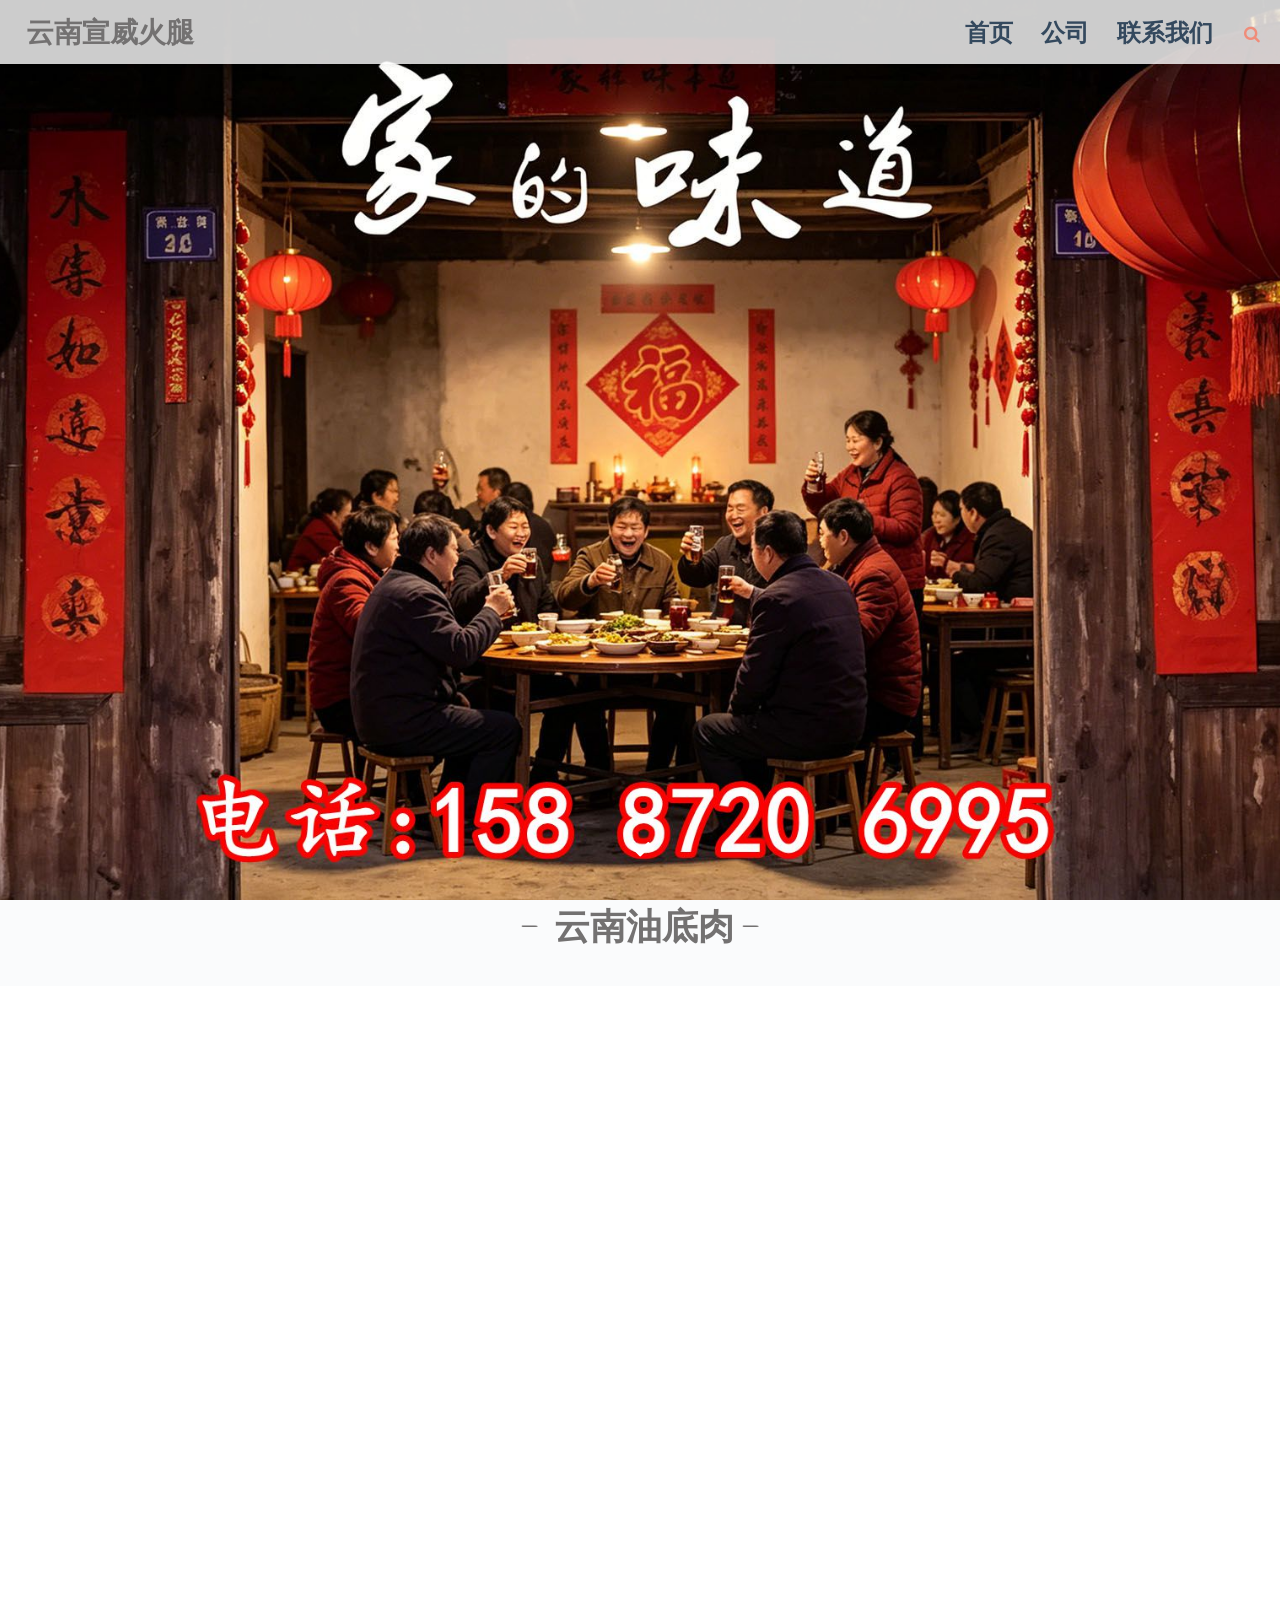
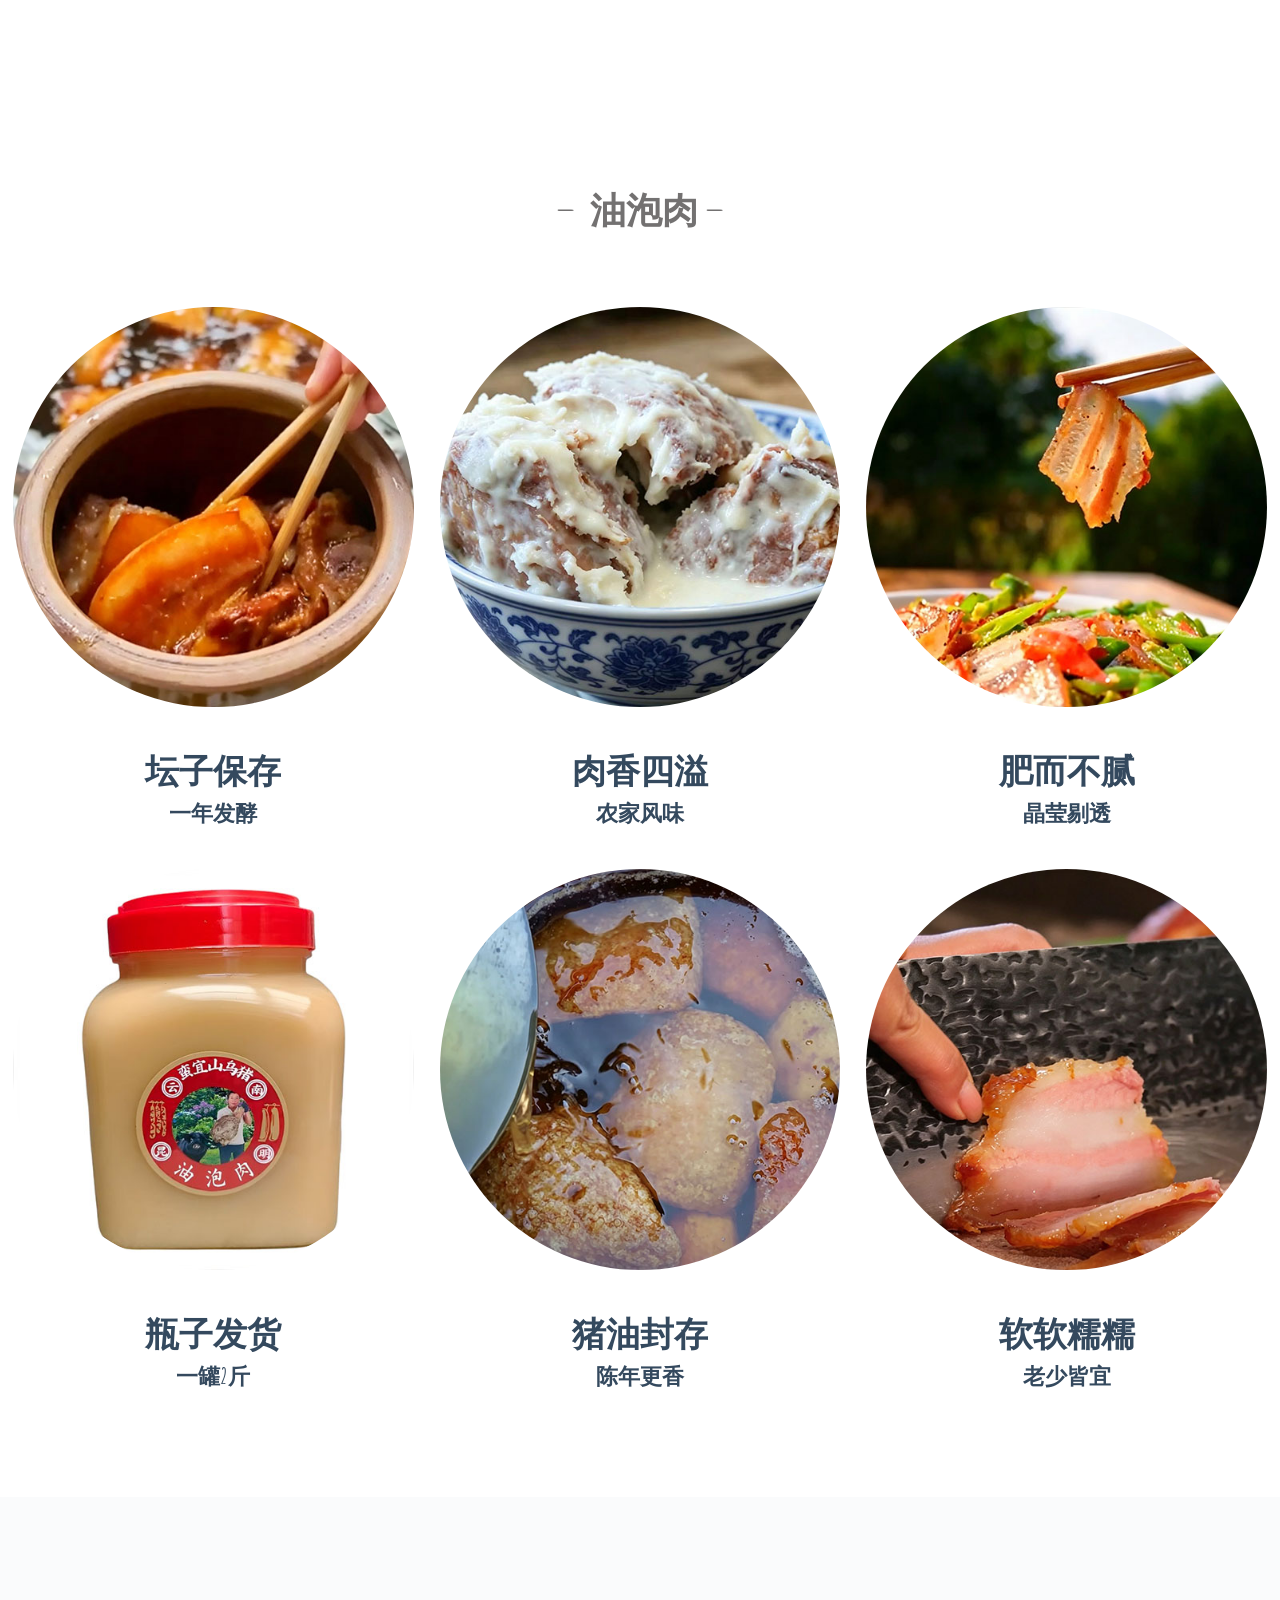
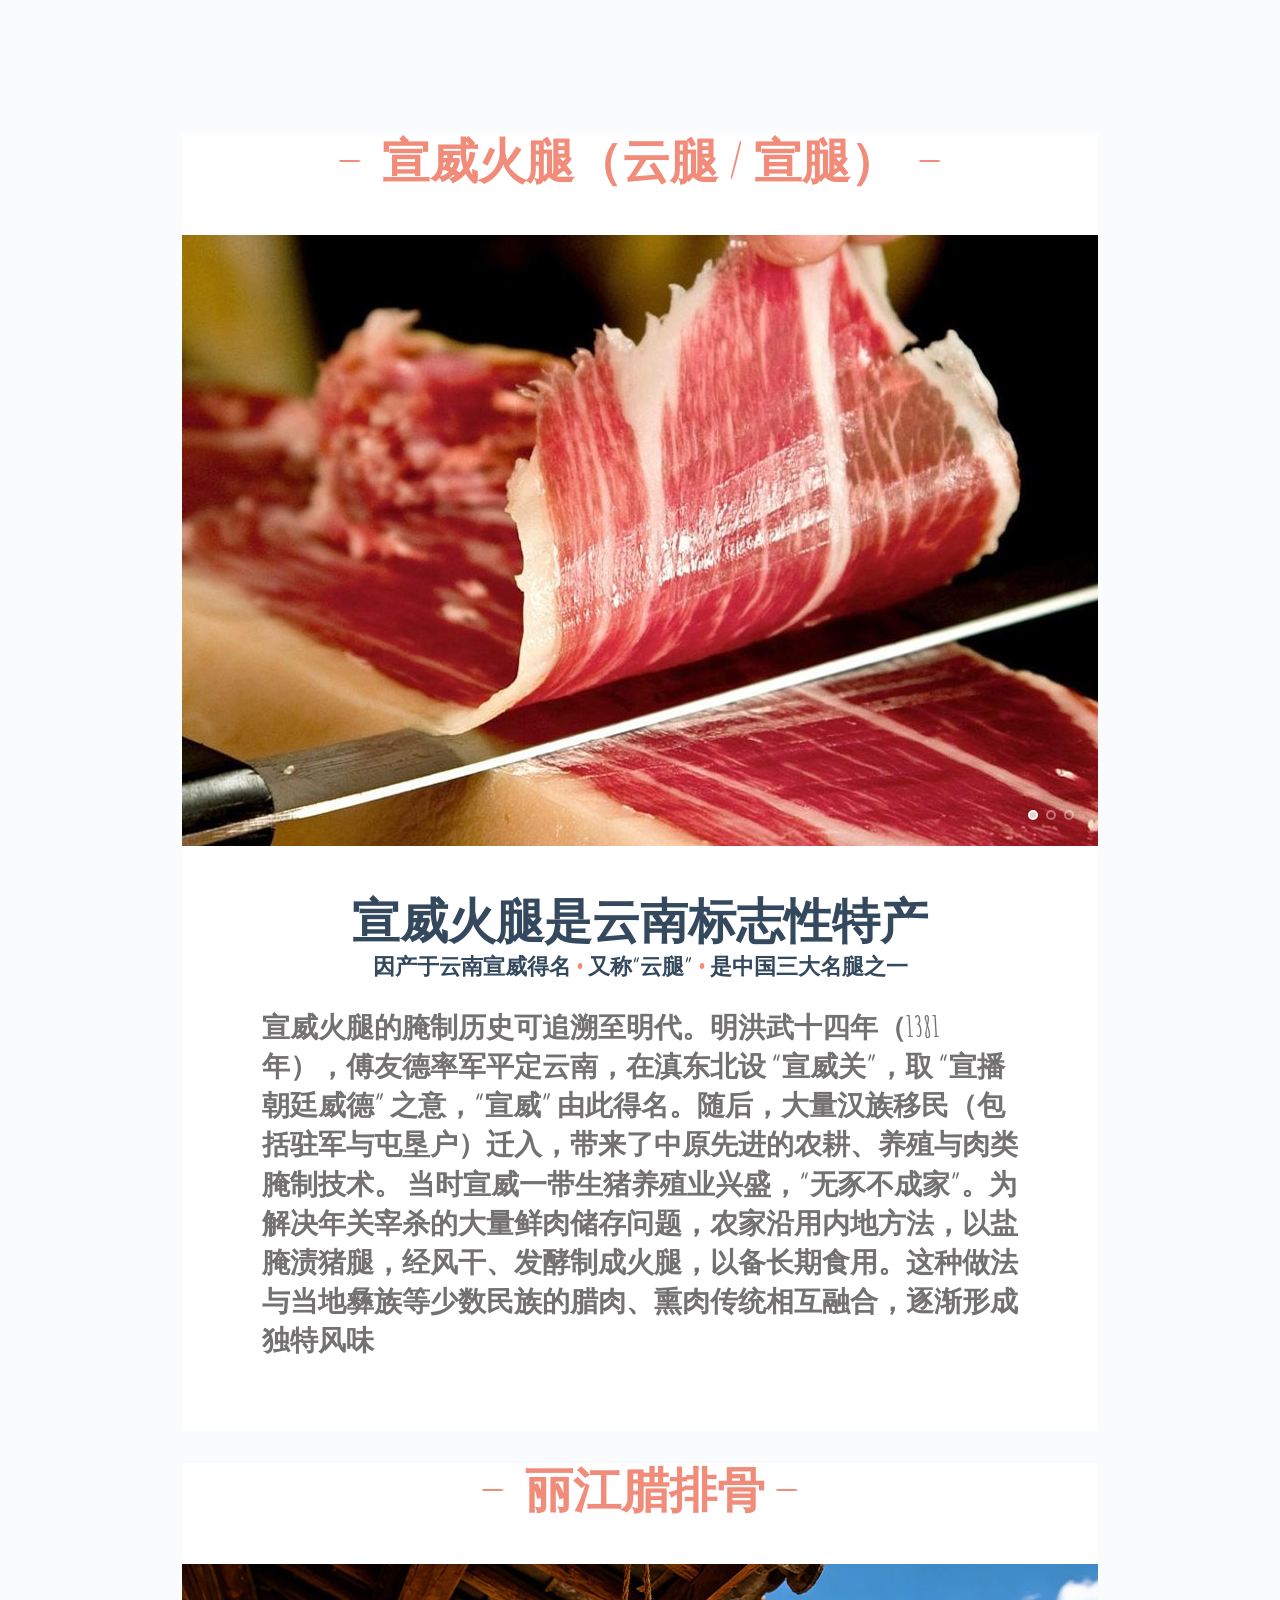
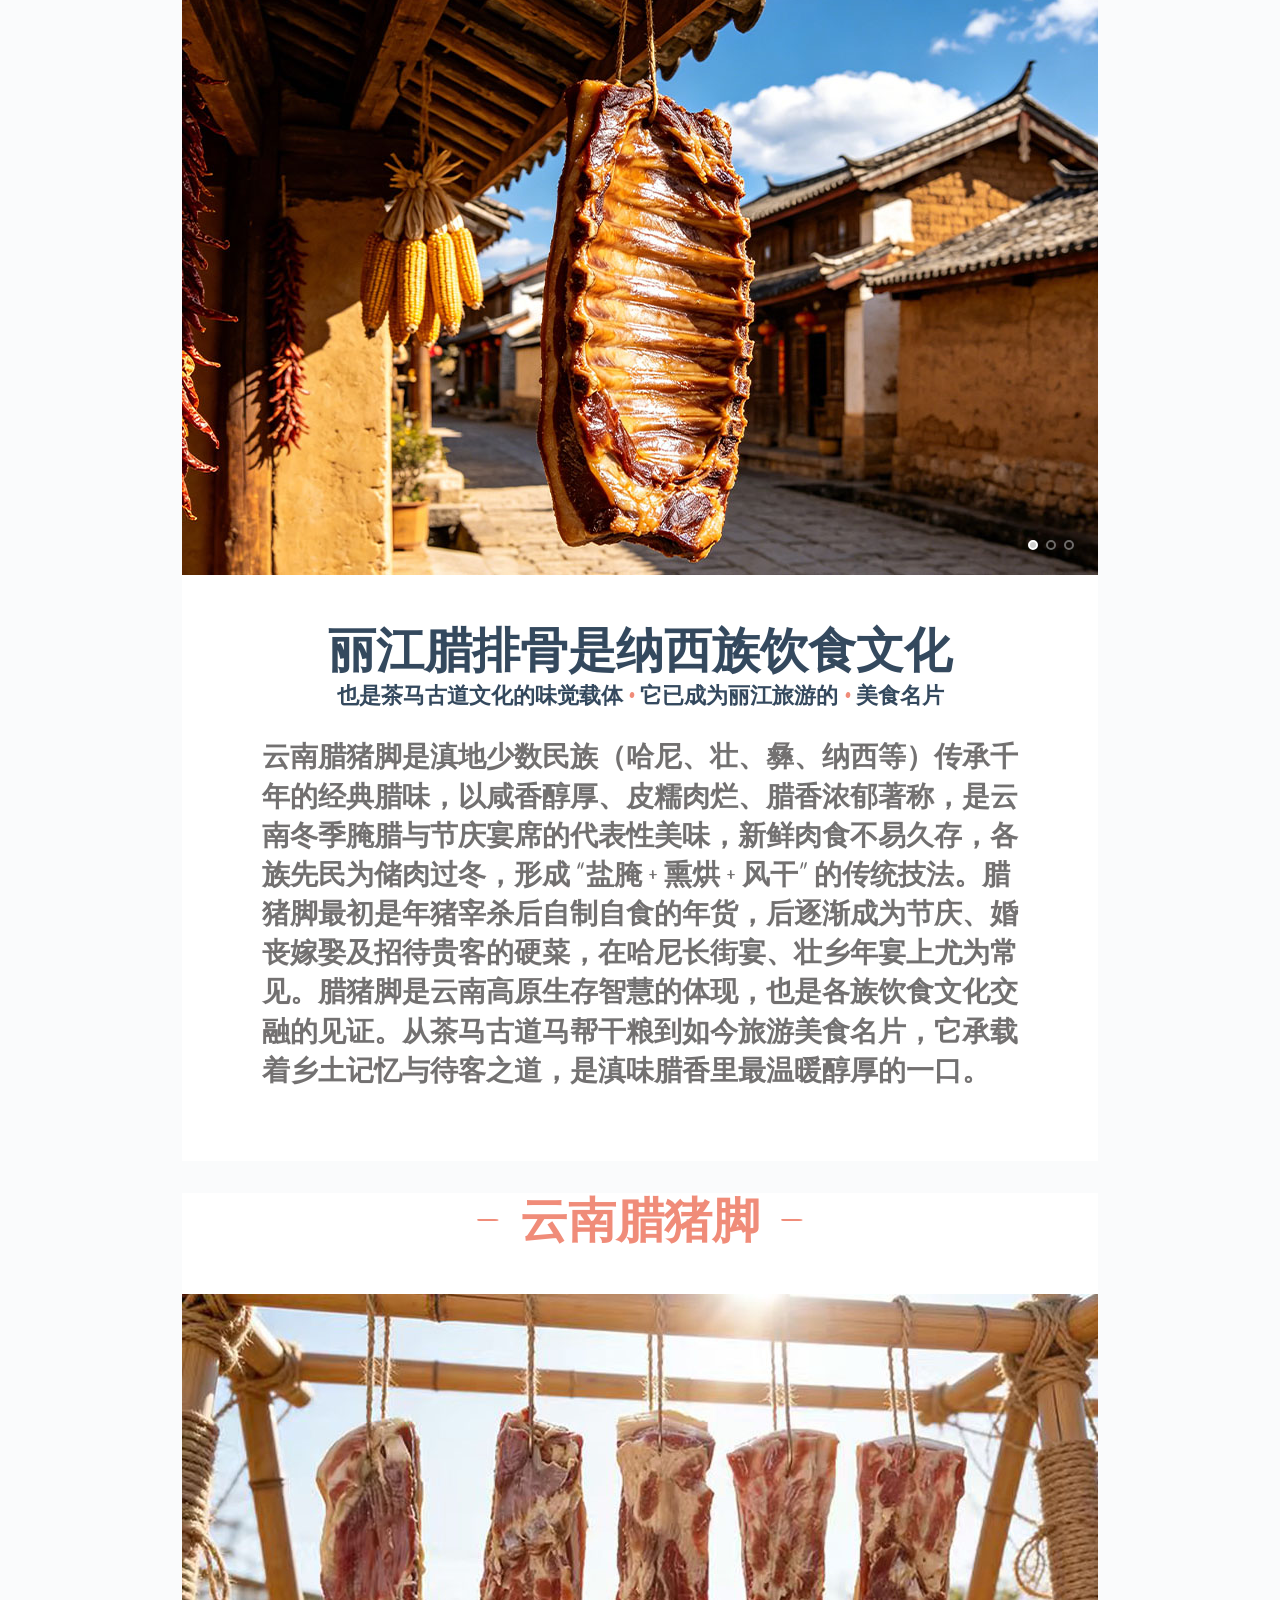
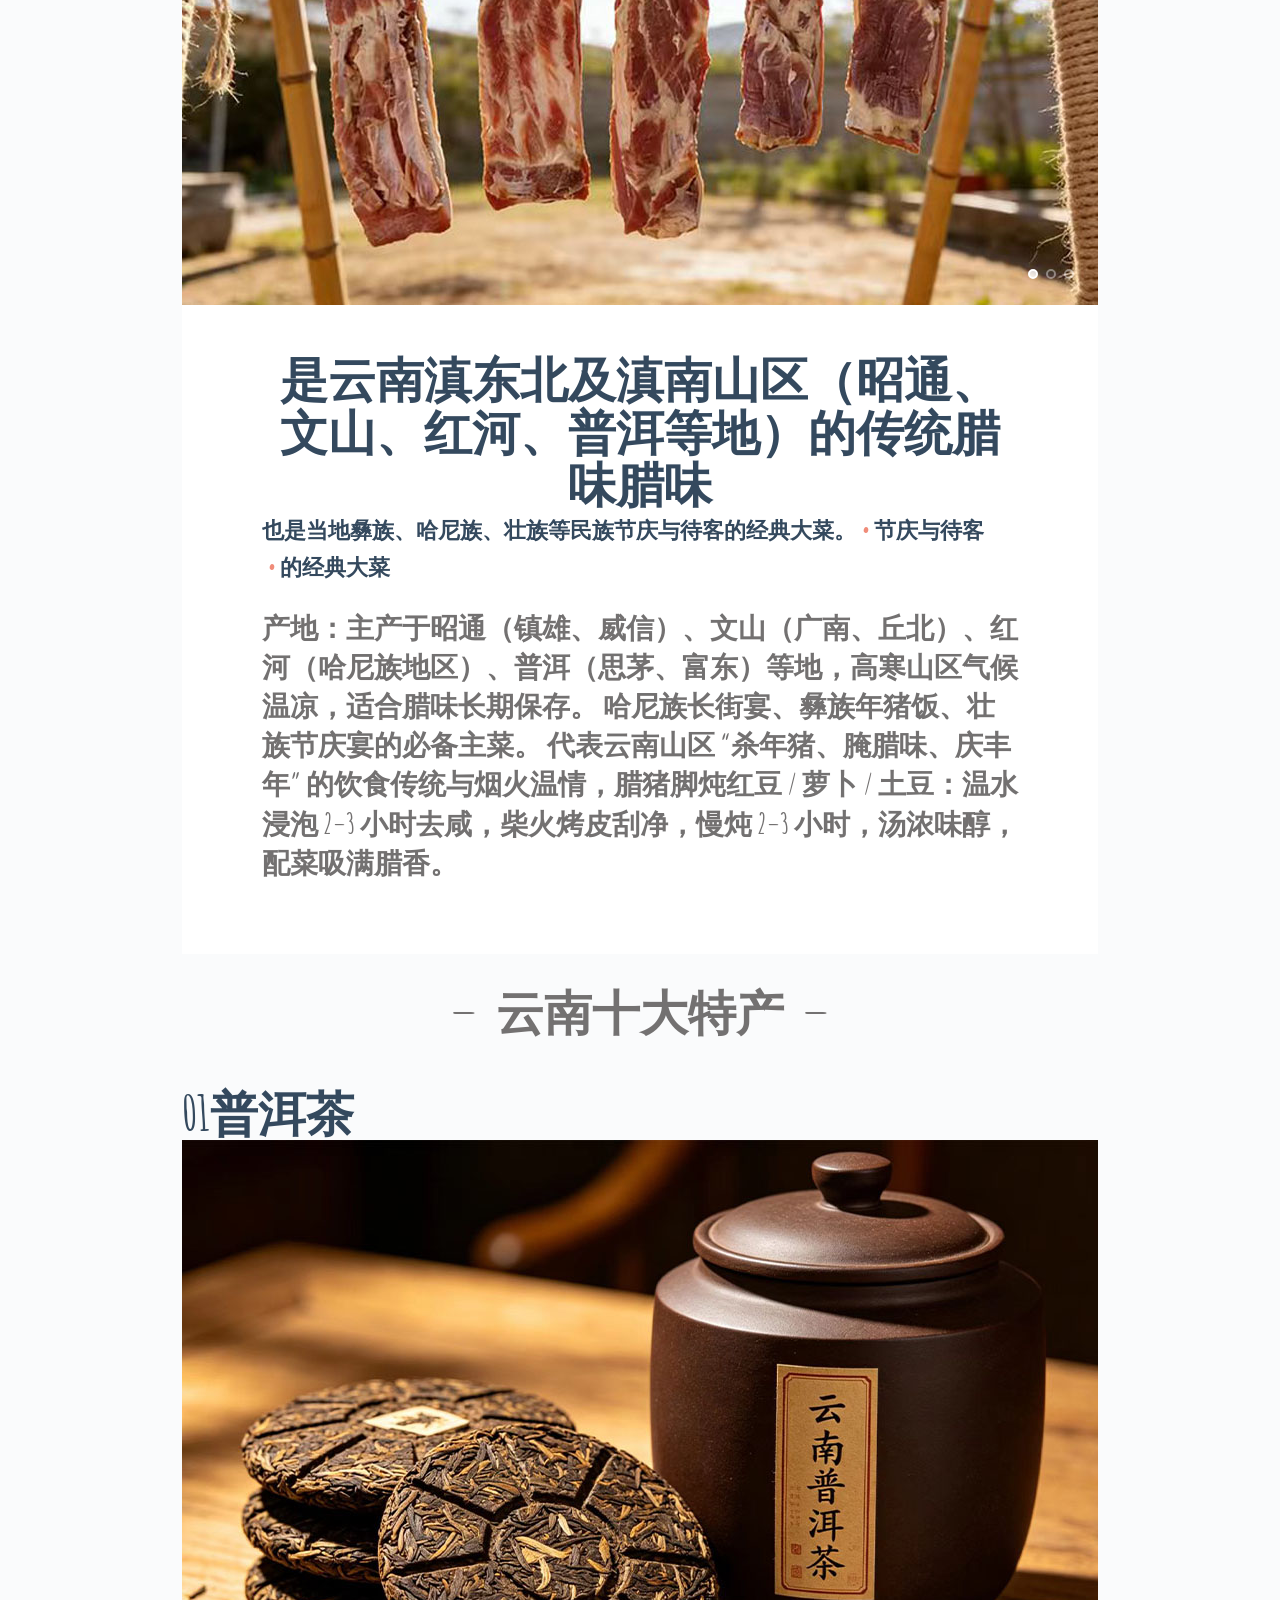
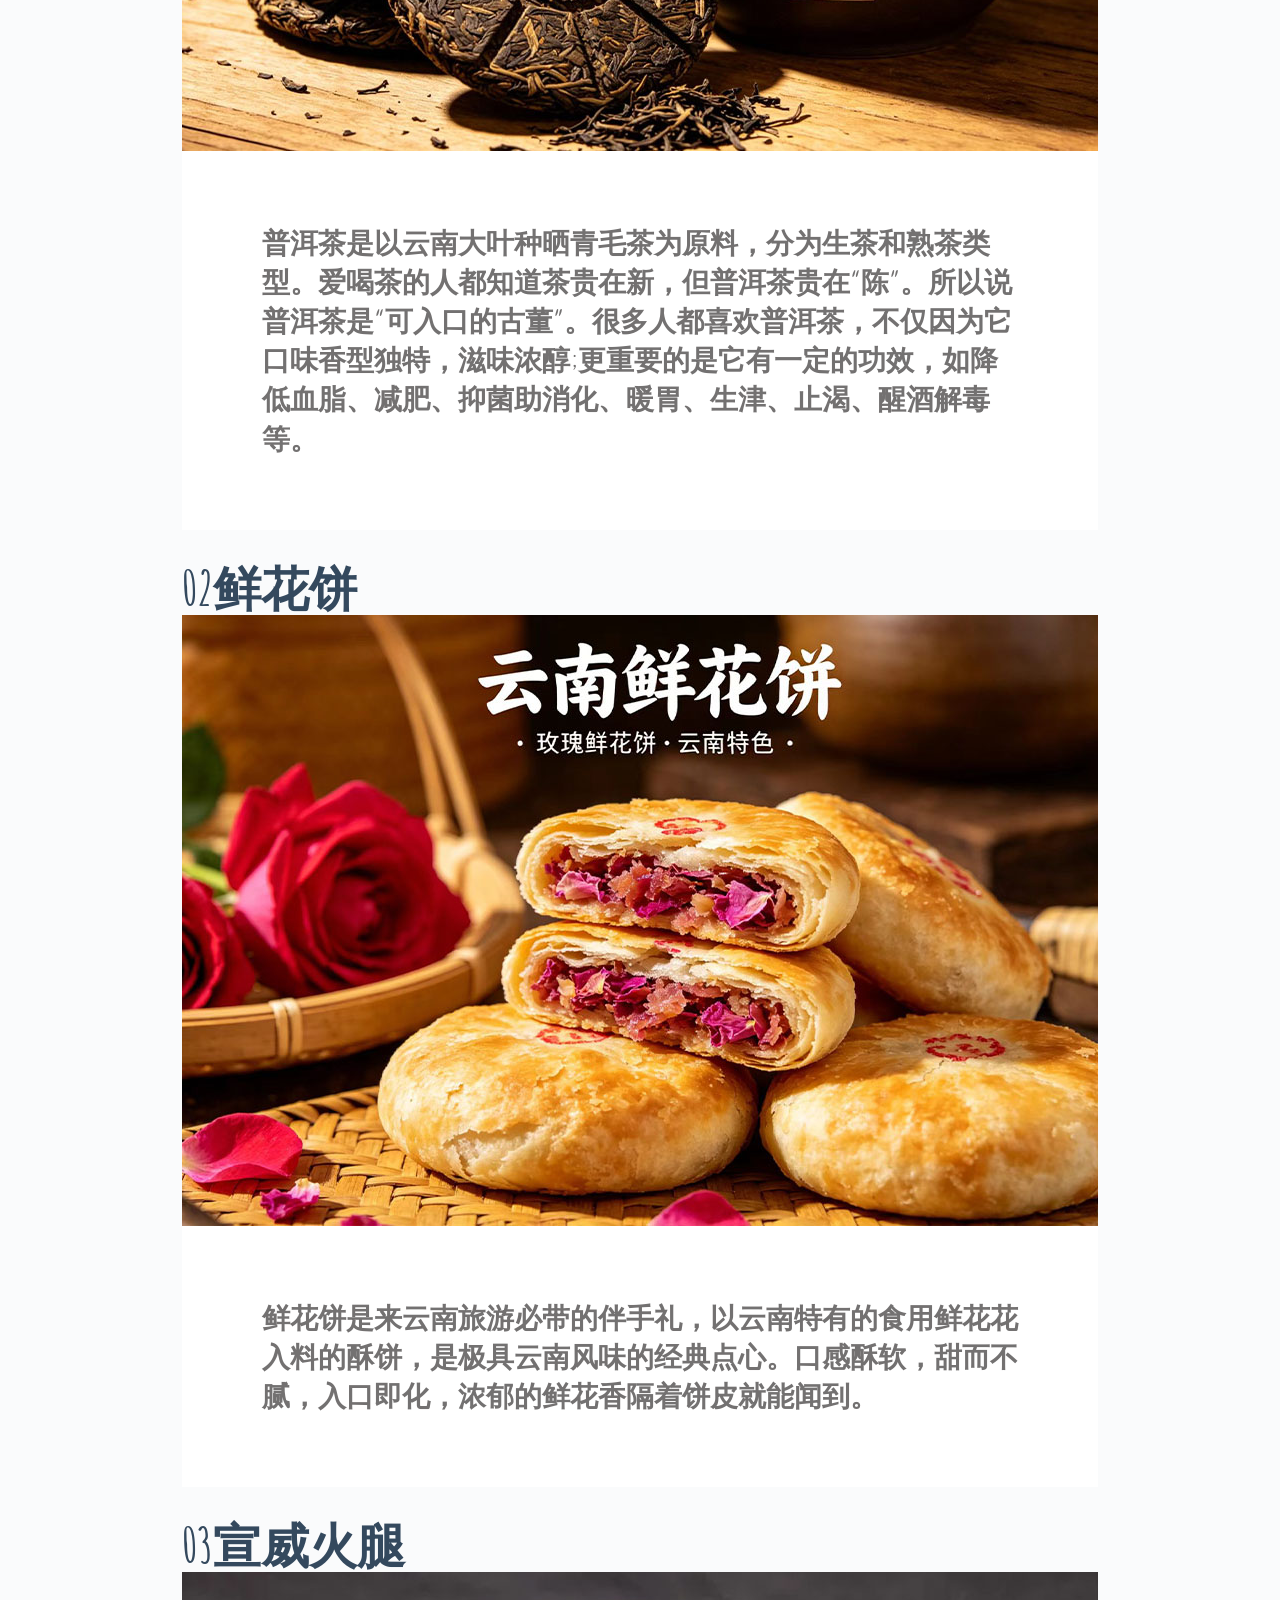
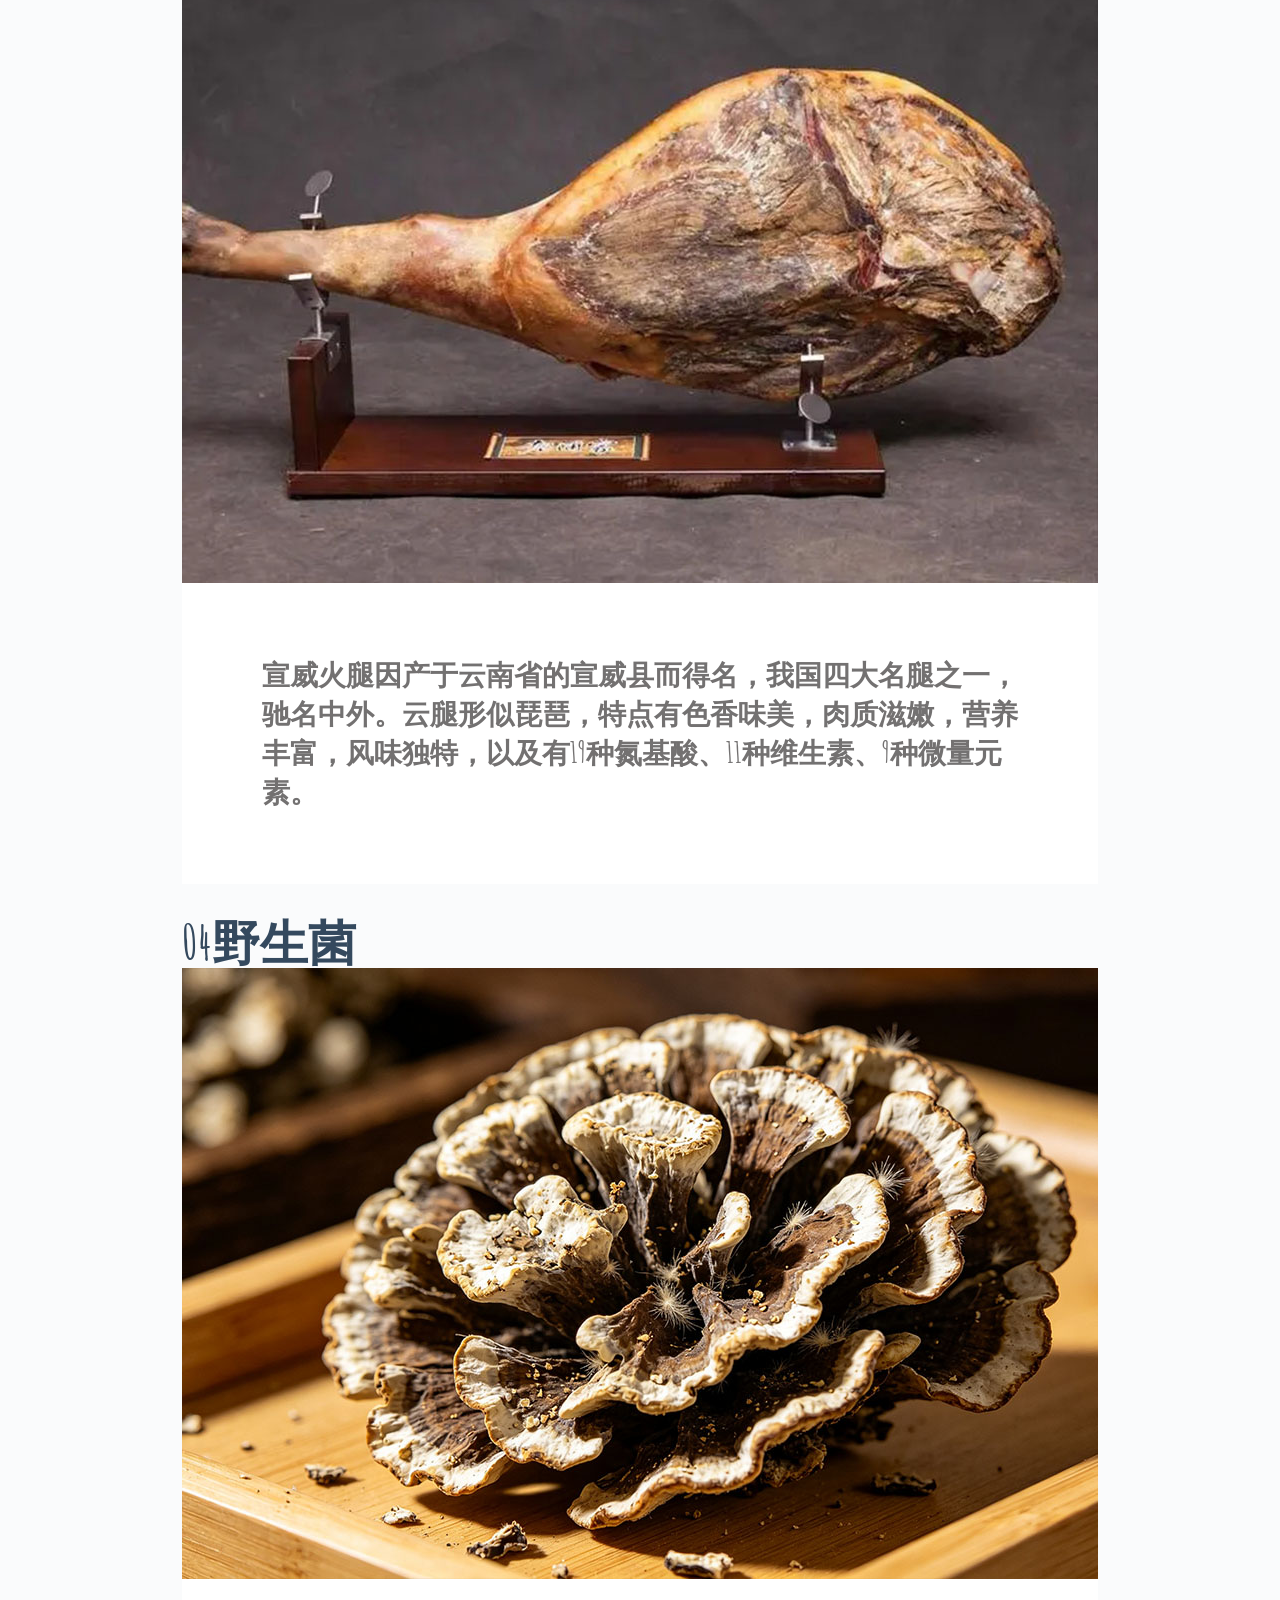
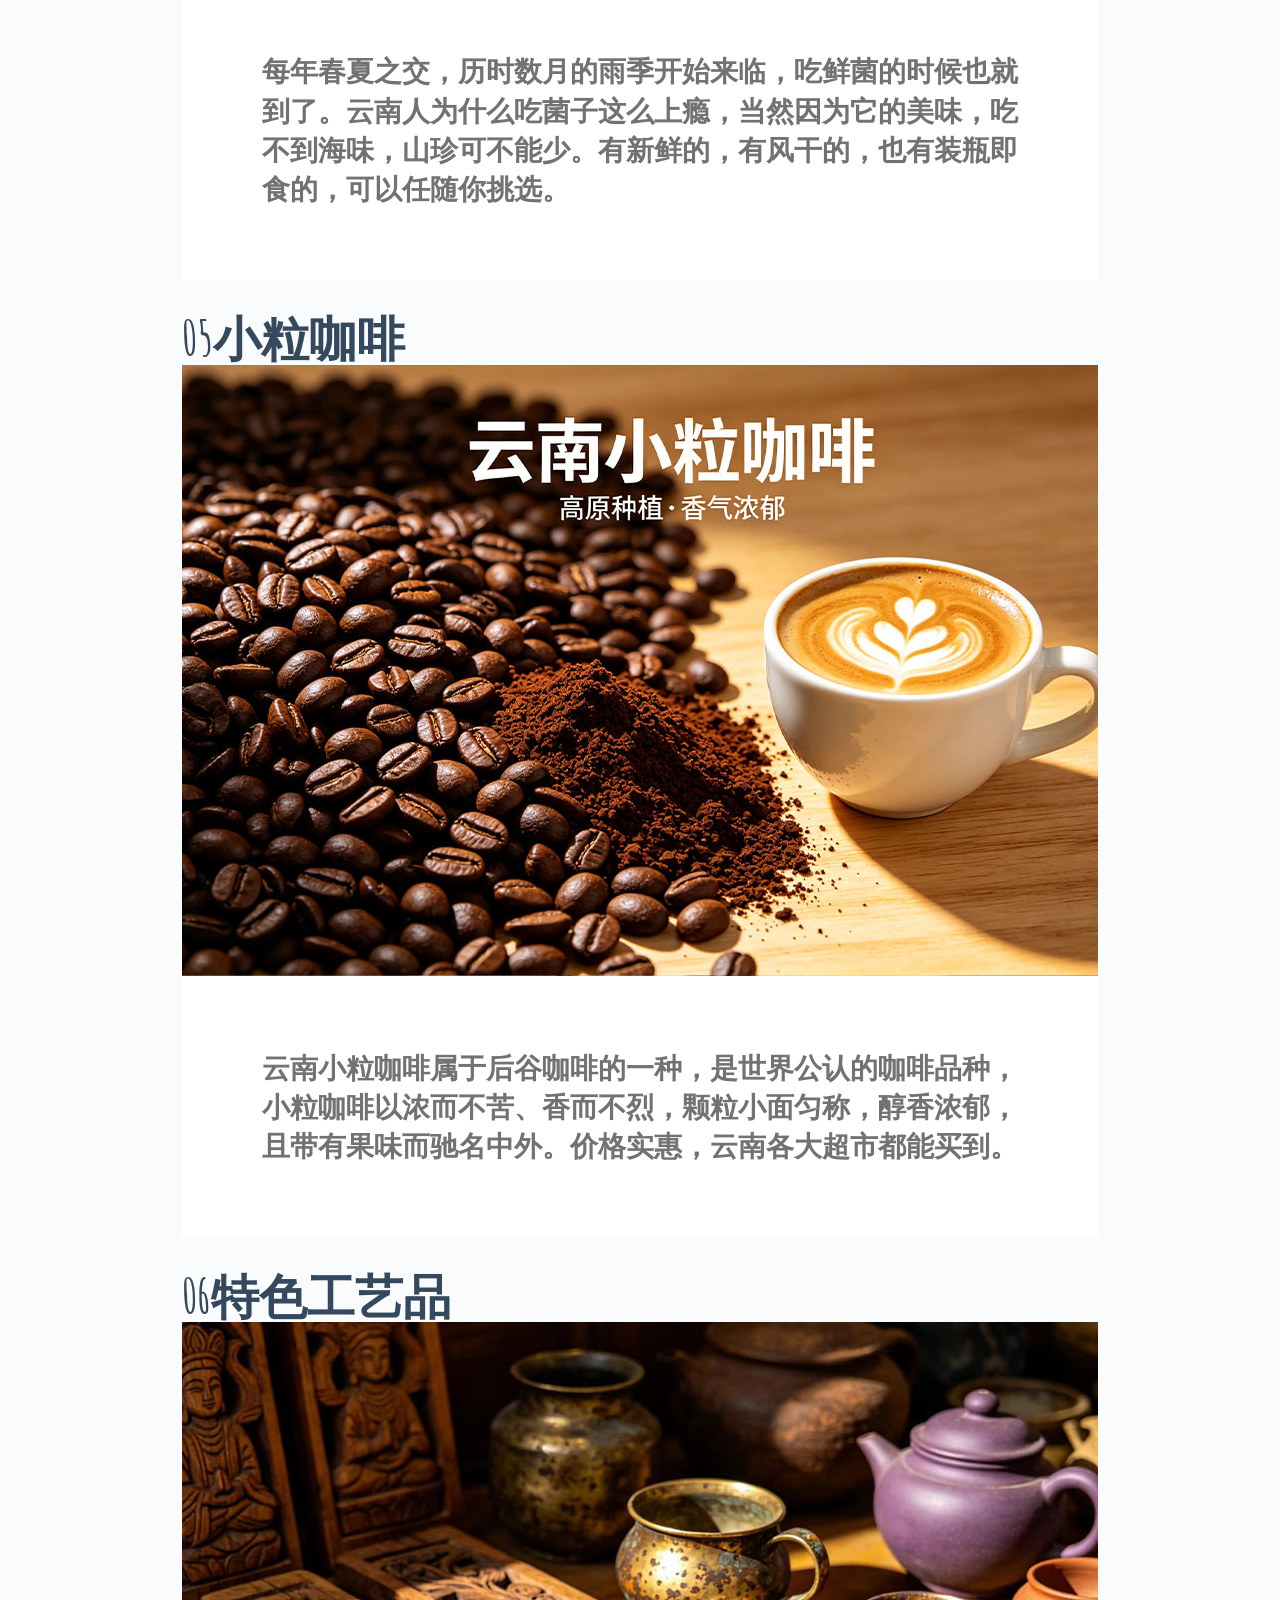
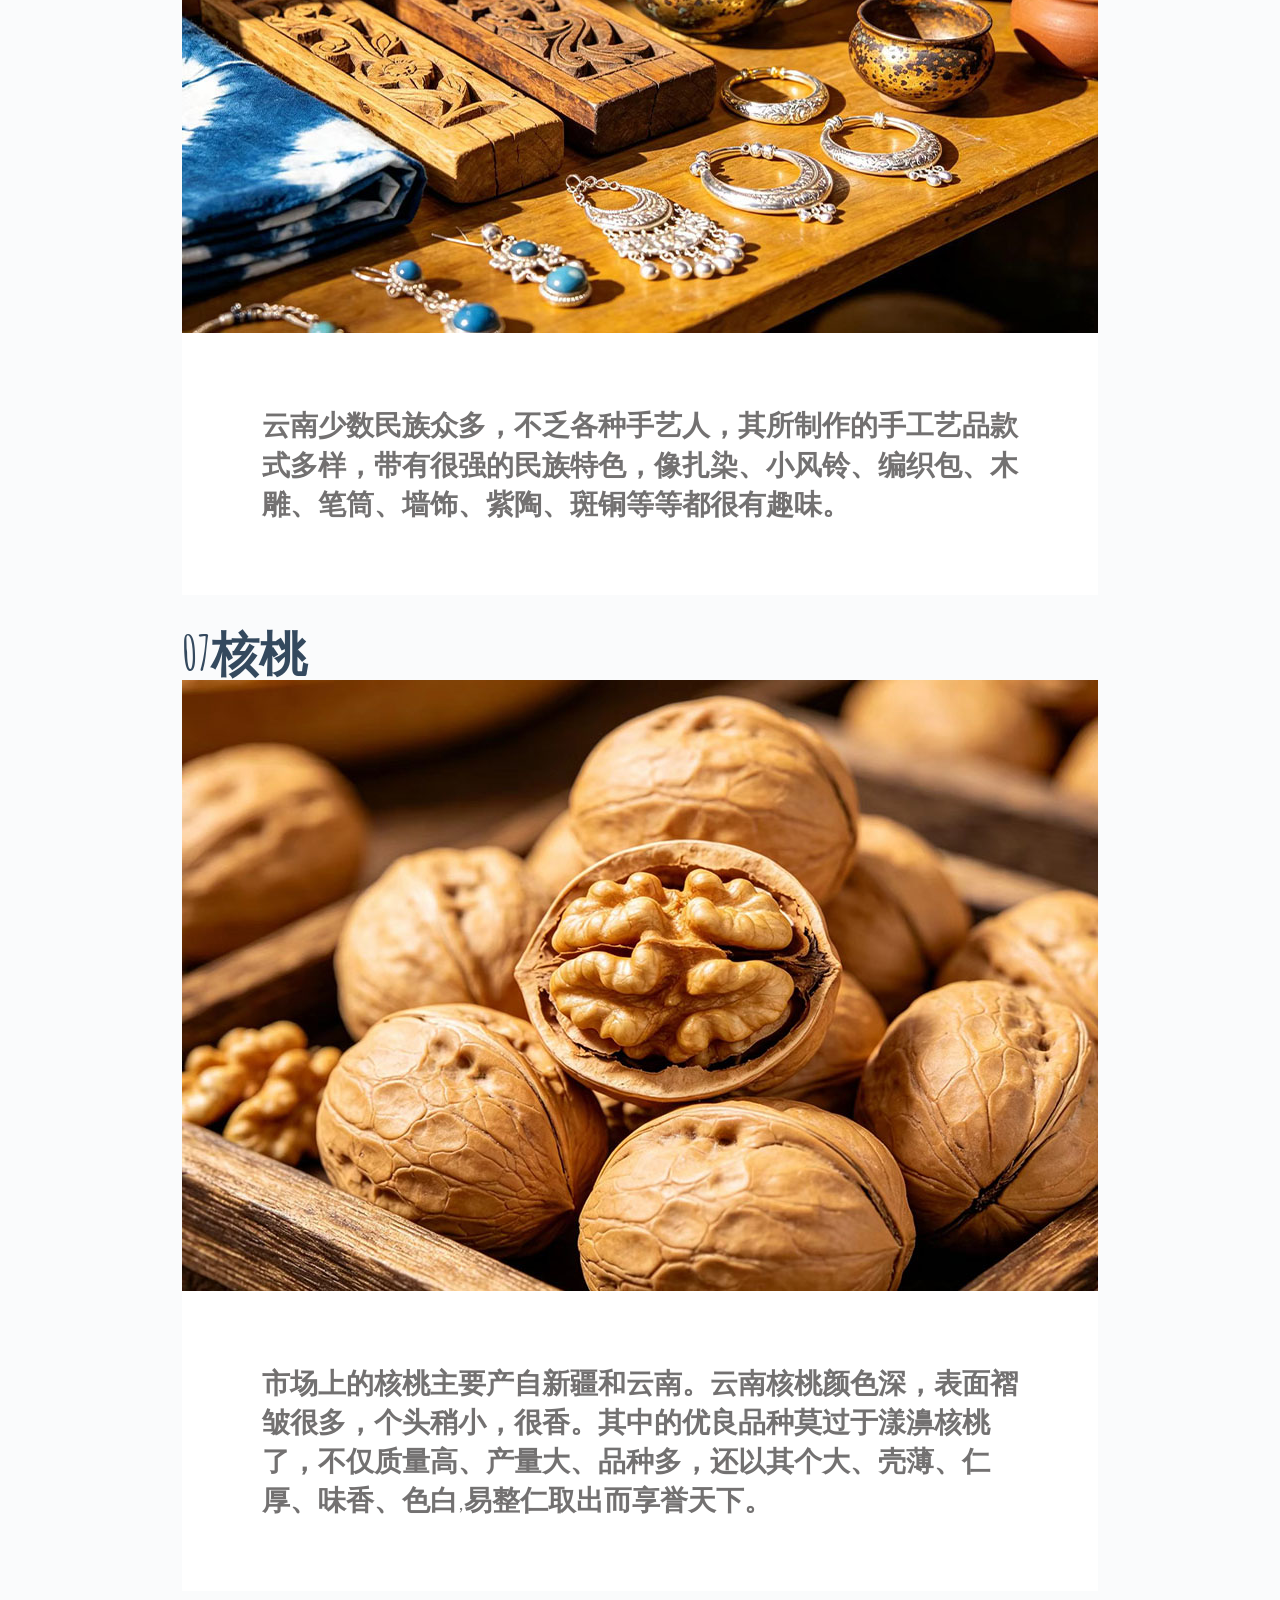
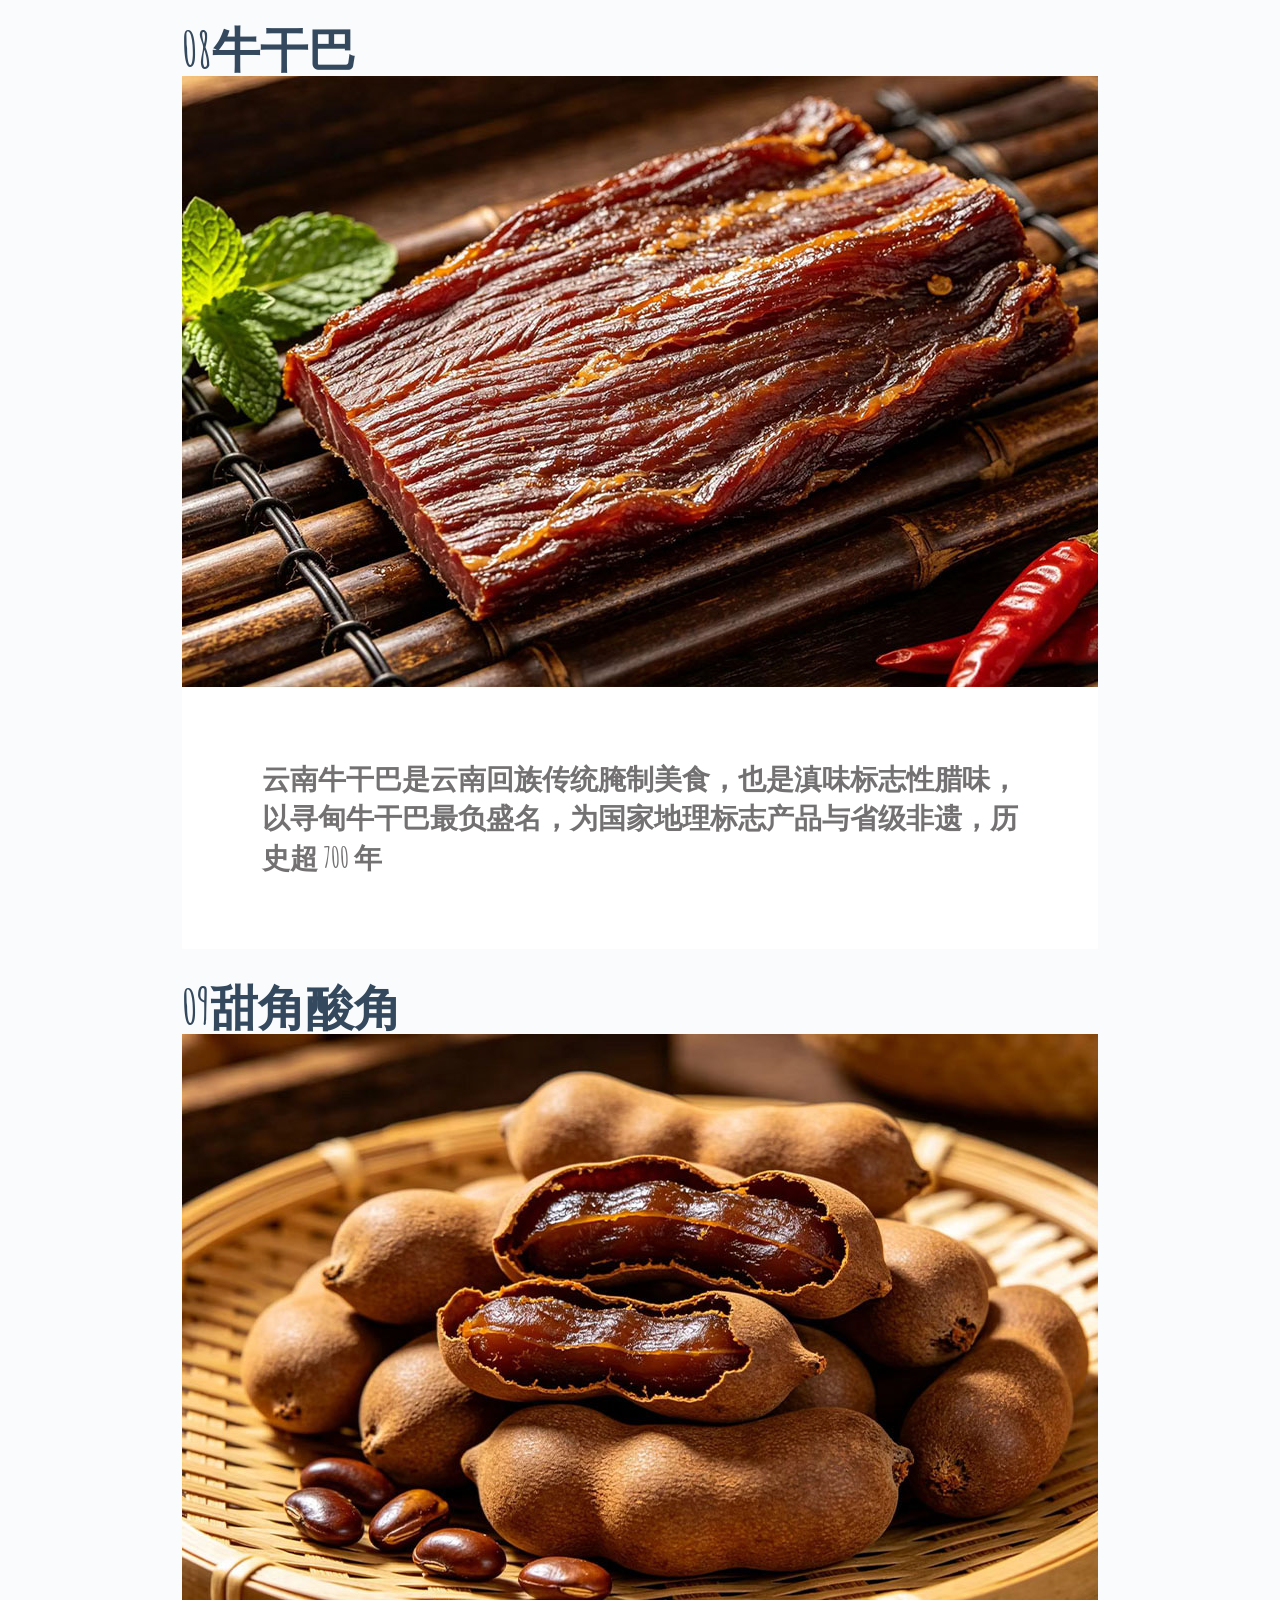
==== commit a460399f: "Update index.html" ====
--- a/index.html
+++ b/index.html
@@ -387,11 +387,22 @@
         </div>
       </div>
     </div>
-    <div class="widget footer">
-      <h4>电话：158 8720 6995</h4>
-      <h4>087-67597676</h4>
-      <h4>微信：15887206995</h4>
-    </div>
+    <div class="col-md-4"> <a href="tel:+8617322016085">
+      <h1>
+        <div class="item ">
+          <div class="img-box "> <i class="fa fa-phone" aria-hidden="true"></i> </div>
+          <p> 电话：173 2201 6085 </p>
+        </div>
+      </h1>
+      </a> </div>
+    <div class="col-md-4"> <a href="weixin://contacts/profile/exampleuser">
+      <h1>
+        <div class="item ">
+          <div class="img-box"> <i class="fa fa-weixin" aria-hidden="true"></i> </div>
+          <p> 微信:w525844129 </p>
+        </div>
+      </h1>
+      </a> </div>
     <div class="widget footer">
       <h4>云南宣威火腿</h4>
       <div class="textwidget"> <img src="images/gallery.png" alt=""> </div>
